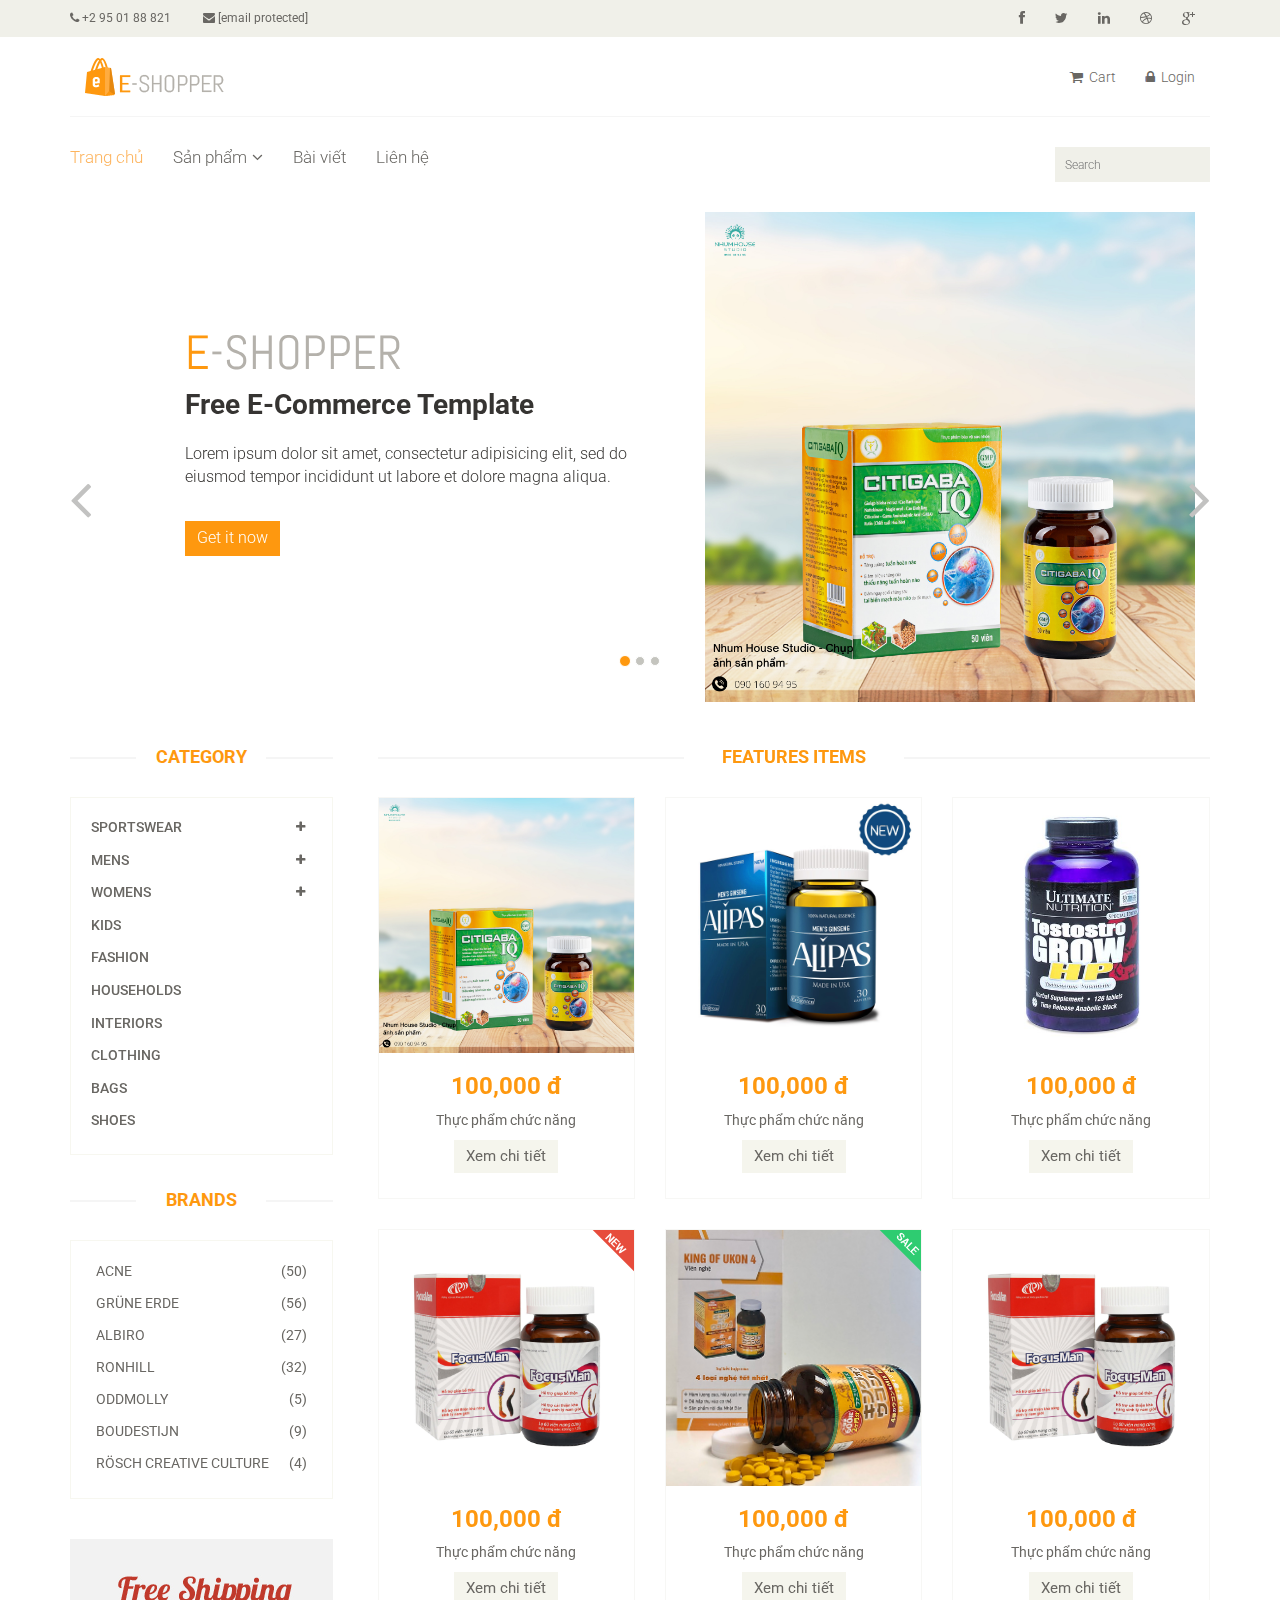
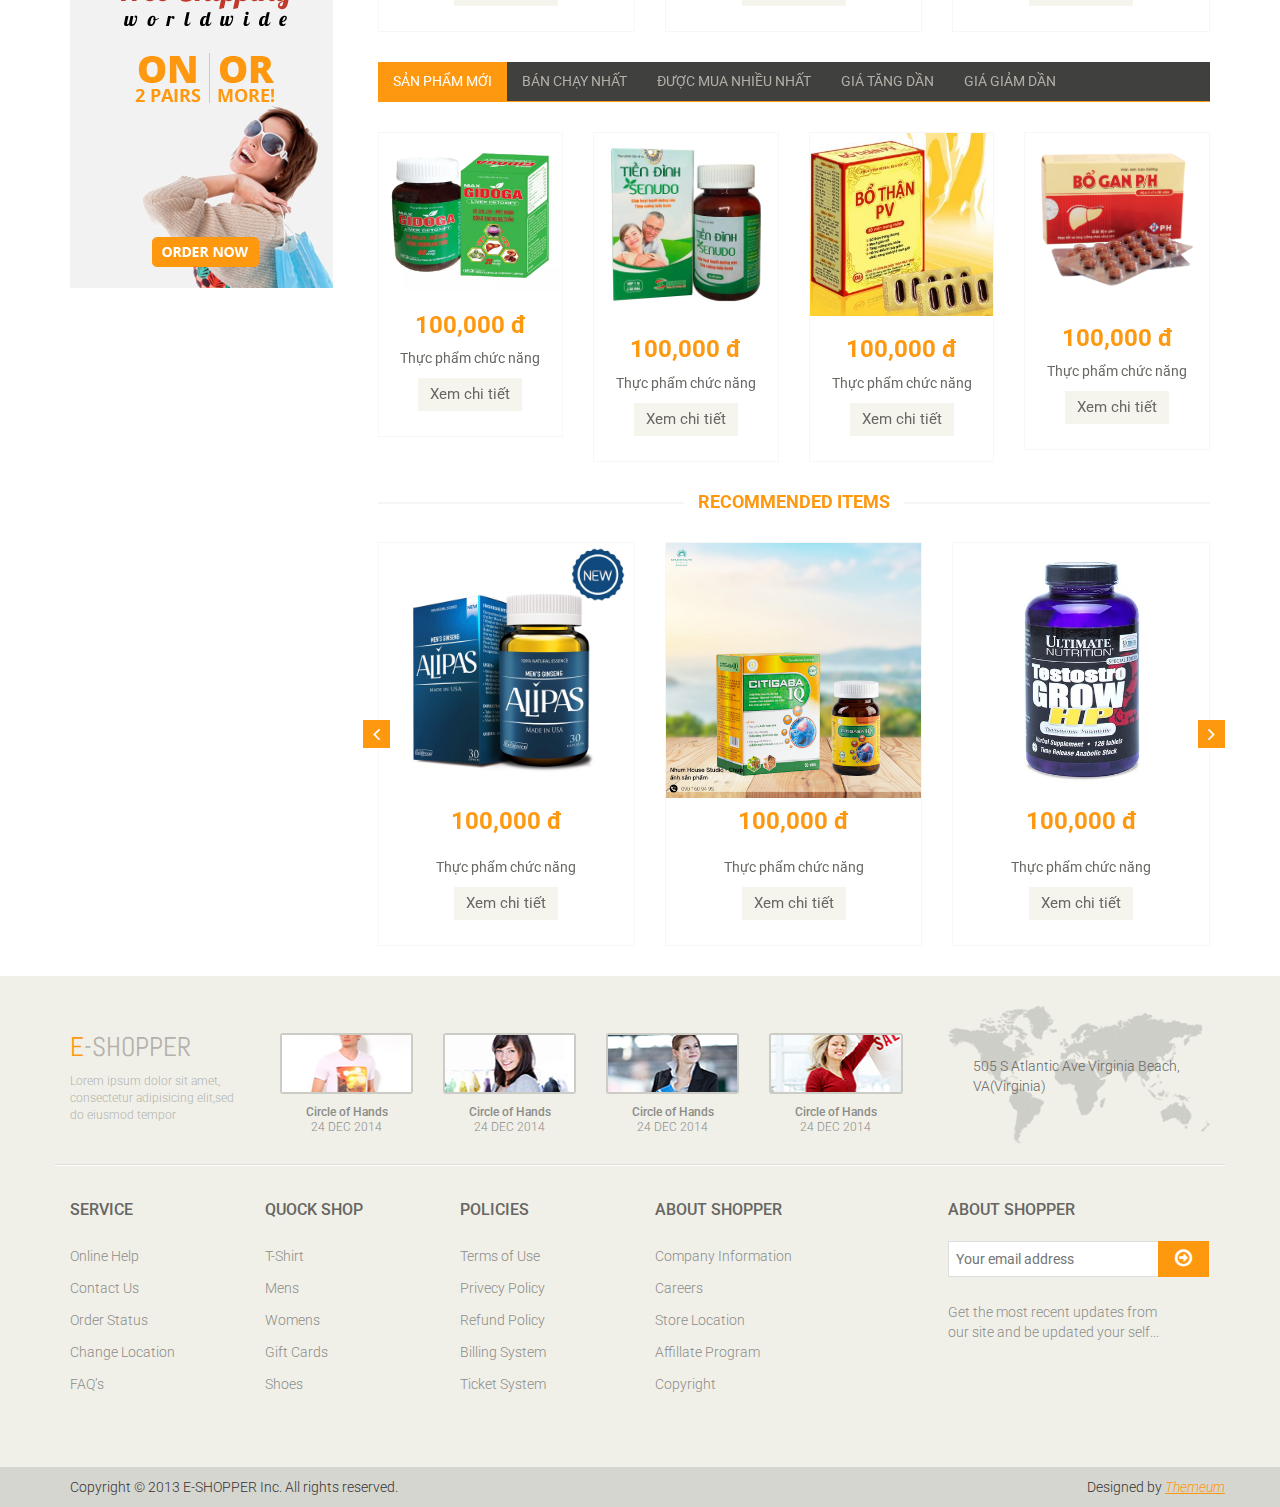
==== index.html @ d3269a12 "ui" ====
<!DOCTYPE html>
<html lang="en">

<!-- Mirrored from demo.themeum.com/html/eshopper/index.html by HTTrack Website Copier/3.x [XR&CO'2014], Tue, 08 Feb 2022 13:12:35 GMT -->

<head>
    <meta charset="utf-8">
    <meta name="viewport" content="width=device-width, initial-scale=1.0">
    <meta name="description" content="">
    <meta name="author" content="">
    <title>Thực phẩm chức năng</title>
    <link href="css/bootstrap.min.css" rel="stylesheet">
    <link href="css/font-awesome.min.css" rel="stylesheet">
    <link href="css/prettyPhoto.css" rel="stylesheet">
    <link href="css/price-range.css" rel="stylesheet">
    <link href="css/animate.css" rel="stylesheet">
    <link href="css/main.css" rel="stylesheet">
    <link href="css/responsive.css" rel="stylesheet">
    <!--[if lt IE 9]>
    <script src="js/html5shiv.js"></script>
    <script src="js/respond.min.js"></script>
    <![endif]-->
    <link rel="shortcut icon" href="images/ico/favicon.html">
    <link rel="apple-touch-icon-precomposed" sizes="144x144" href="images/ico/apple-touch-icon-144-precomposed.html">
    <link rel="apple-touch-icon-precomposed" sizes="114x114" href="images/ico/apple-touch-icon-114-precomposed.html">
    <link rel="apple-touch-icon-precomposed" sizes="72x72" href="images/ico/apple-touch-icon-72-precomposed.html">
    <link rel="apple-touch-icon-precomposed" href="images/ico/apple-touch-icon-57-precomposed.html">
</head>

<body>
    <header id="header">
        <div class="header_top">
            <div class="container">
                <div class="row">
                    <div class="col-sm-6">
                        <div class="contactinfo">
                            <ul class="nav nav-pills">
                                <li><a href="#"><i class="fa fa-phone"></i> +2 95 01 88 821</a></li>
                                <li><a href="#"><i class="fa fa-envelope"></i> <span class="__cf_email__"
                                            data-cfemail="5831363e37183c3735393136763b3735">[email&#160;protected]</span></a>
                                </li>
                            </ul>
                        </div>
                    </div>
                    <div class="col-sm-6">
                        <div class="social-icons pull-right">
                            <ul class="nav navbar-nav">
                                <li><a href="#"><i class="fa fa-facebook"></i></a></li>
                                <li><a href="#"><i class="fa fa-twitter"></i></a></li>
                                <li><a href="#"><i class="fa fa-linkedin"></i></a></li>
                                <li><a href="#"><i class="fa fa-dribbble"></i></a></li>
                                <li><a href="#"><i class="fa fa-google-plus"></i></a></li>
                            </ul>
                        </div>
                    </div>
                </div>
            </div>
        </div>
        <div class="header-middle">
            <div class="container">
                <div class="row">
                    <div class="col-md-4 clearfix">
                        <div class="logo pull-left">
                            <a href="index.html"><img src="images/home/logo.png" alt="" /></a>
                        </div>
                    </div>
                    <div class="col-md-8 clearfix">
                        <div class="shop-menu clearfix pull-right">
                            <ul class="nav navbar-nav">
                                <!-- <li><a href="#"><i class="fa fa-user"></i> Account</a></li> -->
                                <!-- <li><a href="#"><i class="fa fa-star"></i> Wishlist</a></li>
                                <li><a href="checkout.html"><i class="fa fa-crosshairs"></i> Checkout</a></li> -->
                                <li><a href="cart.html"><i class="fa fa-shopping-cart"></i> Cart</a></li>
                                <li><a href="login.html"><i class="fa fa-lock"></i> Login</a></li>
                            </ul>
                        </div>
                    </div>
                </div>
            </div>
        </div>
        <div class="header-bottom">
            <div class="container">
                <div class="row">
                    <div class="col-sm-9">
                        <div class="navbar-header">
                            <button type="button" class="navbar-toggle" data-toggle="collapse"
                                data-target=".navbar-collapse">
                                <span class="sr-only">Toggle navigation</span>
                                <span class="icon-bar"></span>
                                <span class="icon-bar"></span>
                                <span class="icon-bar"></span>
                            </button>
                        </div>
                        <div class="mainmenu pull-left">
                            <ul class="nav navbar-nav collapse navbar-collapse">
                                <li><a href="index.html" class="active">Trang chủ</a></li>
                                <li class="dropdown"><a href="#">Sản phẩm<i class="fa fa-angle-down"></i></a>
                                    <ul role="menu" class="sub-menu">
                                        <li><a href="#">Sản phẩm</a></li>
                                        <li><a href="#">Chi tiết sản phẩm</a></li>
                                    </ul>
                                </li>
                                <li><a href="#">Bài viết</a></li>
                                <li><a href="contact-us.html">Liên hệ</a></li>
                            </ul>
                        </div>
                    </div>
                    <div class="col-sm-3">
                        <div class="search_box pull-right">
                            <input type="text" placeholder="Search" />
                        </div>
                    </div>
                </div>
            </div>
        </div>
    </header>
    <section id="slider">
        <div class="container">
            <div class="row">
                <div class="col-sm-12">
                    <div id="slider-carousel" class="carousel slide" data-ride="carousel">
                        <ol class="carousel-indicators">
                            <li data-target="#slider-carousel" data-slide-to="0" class="active"></li>
                            <li data-target="#slider-carousel" data-slide-to="1"></li>
                            <li data-target="#slider-carousel" data-slide-to="2"></li>
                        </ol>
                        <div class="carousel-inner">
                            <div class="item active">
                                <div class="col-sm-6">
                                    <h1><span>E</span>-SHOPPER</h1>
                                    <h2>Free E-Commerce Template</h2>
                                    <p>Lorem ipsum dolor sit amet, consectetur adipisicing elit, sed do eiusmod tempor
                                        incididunt ut labore et dolore magna aliqua. </p>
                                    <button type="button" class="btn btn-default get">Get it now</button>
                                </div>
                                <div class="col-sm-6">
                                    <img src="images/home/product1.png" class="girl img-responsive" alt="" />
                                    
                                </div>
                            </div>
                            <div class="item">
                                <div class="col-sm-6">
                                    <h1><span>E</span>-SHOPPER</h1>
                                    <h2>100% Responsive Design</h2>
                                    <p>Lorem ipsum dolor sit amet, consectetur adipisicing elit, sed do eiusmod tempor
                                        incididunt ut labore et dolore magna aliqua. </p>
                                    <button type="button" class="btn btn-default get">Get it now</button>
                                </div>
                                <div class="col-sm-6">
                                    <img src="images/home/product3.png" class="girl img-responsive" alt="" />
                                    
                                </div>
                            </div>
                            <div class="item">
                                <div class="col-sm-6">
                                    <h1><span>E</span>-SHOPPER</h1>
                                    <h2>Free Ecommerce Template</h2>
                                    <p>Lorem ipsum dolor sit amet, consectetur adipisicing elit, sed do eiusmod tempor
                                        incididunt ut labore et dolore magna aliqua. </p>
                                    <button type="button" class="btn btn-default get">Get it now</button>
                                </div>
                                <div class="col-sm-6">
                                    <img src="images/home/product5.png" class="girl img-responsive" alt="" />
                                    
                                </div>
                            </div>
                        </div>
                        <a href="#slider-carousel" class="left control-carousel hidden-xs" data-slide="prev">
                            <i class="fa fa-angle-left"></i>
                        </a>
                        <a href="#slider-carousel" class="right control-carousel hidden-xs" data-slide="next">
                            <i class="fa fa-angle-right"></i>
                        </a>
                    </div>
                </div>
            </div>
        </div>
    </section>
    <section>
        <div class="container">
            <div class="row">
                <div class="col-sm-3">
                    <div class="left-sidebar">
                        <h2>Category</h2>
                        <div class="panel-group category-products" id="accordian">
                            <div class="panel panel-default">
                                <div class="panel-heading">
                                    <h4 class="panel-title">
                                        <a data-toggle="collapse" data-parent="#accordian" href="#sportswear">
                                            <span class="badge pull-right"><i class="fa fa-plus"></i></span>
                                            Sportswear
                                        </a>
                                    </h4>
                                </div>
                                <div id="sportswear" class="panel-collapse collapse">
                                    <div class="panel-body">
                                        <ul>
                                            <li><a href="#">Nike </a></li>
                                            <li><a href="#">Under Armour </a></li>
                                            <li><a href="#">Adidas </a></li>
                                            <li><a href="#">Puma</a></li>
                                            <li><a href="#">ASICS </a></li>
                                        </ul>
                                    </div>
                                </div>
                            </div>
                            <div class="panel panel-default">
                                <div class="panel-heading">
                                    <h4 class="panel-title">
                                        <a data-toggle="collapse" data-parent="#accordian" href="#mens">
                                            <span class="badge pull-right"><i class="fa fa-plus"></i></span>
                                            Mens
                                        </a>
                                    </h4>
                                </div>
                                <div id="mens" class="panel-collapse collapse">
                                    <div class="panel-body">
                                        <ul>
                                            <li><a href="#">Fendi</a></li>
                                            <li><a href="#">Guess</a></li>
                                            <li><a href="#">Valentino</a></li>
                                            <li><a href="#">Dior</a></li>
                                            <li><a href="#">Versace</a></li>
                                            <li><a href="#">Armani</a></li>
                                            <li><a href="#">Prada</a></li>
                                            <li><a href="#">Dolce and Gabbana</a></li>
                                            <li><a href="#">Chanel</a></li>
                                            <li><a href="#">Gucci</a></li>
                                        </ul>
                                    </div>
                                </div>
                            </div>
                            <div class="panel panel-default">
                                <div class="panel-heading">
                                    <h4 class="panel-title">
                                        <a data-toggle="collapse" data-parent="#accordian" href="#womens">
                                            <span class="badge pull-right"><i class="fa fa-plus"></i></span>
                                            Womens
                                        </a>
                                    </h4>
                                </div>
                                <div id="womens" class="panel-collapse collapse">
                                    <div class="panel-body">
                                        <ul>
                                            <li><a href="#">Fendi</a></li>
                                            <li><a href="#">Guess</a></li>
                                            <li><a href="#">Valentino</a></li>
                                            <li><a href="#">Dior</a></li>
                                            <li><a href="#">Versace</a></li>
                                        </ul>
                                    </div>
                                </div>
                            </div>
                            <div class="panel panel-default">
                                <div class="panel-heading">
                                    <h4 class="panel-title"><a href="#">Kids</a></h4>
                                </div>
                            </div>
                            <div class="panel panel-default">
                                <div class="panel-heading">
                                    <h4 class="panel-title"><a href="#">Fashion</a></h4>
                                </div>
                            </div>
                            <div class="panel panel-default">
                                <div class="panel-heading">
                                    <h4 class="panel-title"><a href="#">Households</a></h4>
                                </div>
                            </div>
                            <div class="panel panel-default">
                                <div class="panel-heading">
                                    <h4 class="panel-title"><a href="#">Interiors</a></h4>
                                </div>
                            </div>
                            <div class="panel panel-default">
                                <div class="panel-heading">
                                    <h4 class="panel-title"><a href="#">Clothing</a></h4>
                                </div>
                            </div>
                            <div class="panel panel-default">
                                <div class="panel-heading">
                                    <h4 class="panel-title"><a href="#">Bags</a></h4>
                                </div>
                            </div>
                            <div class="panel panel-default">
                                <div class="panel-heading">
                                    <h4 class="panel-title"><a href="#">Shoes</a></h4>
                                </div>
                            </div>
                        </div>
                        <div class="brands_products">
                            <h2>Brands</h2>
                            <div class="brands-name">
                                <ul class="nav nav-pills nav-stacked">
                                    <li><a href="#"> <span class="pull-right">(50)</span>Acne</a></li>
                                    <li><a href="#"> <span class="pull-right">(56)</span>Grüne Erde</a></li>
                                    <li><a href="#"> <span class="pull-right">(27)</span>Albiro</a></li>
                                    <li><a href="#"> <span class="pull-right">(32)</span>Ronhill</a></li>
                                    <li><a href="#"> <span class="pull-right">(5)</span>Oddmolly</a></li>
                                    <li><a href="#"> <span class="pull-right">(9)</span>Boudestijn</a></li>
                                    <li><a href="#"> <span class="pull-right">(4)</span>Rösch creative culture</a></li>
                                </ul>
                            </div>
                        </div>
                        <div class="shipping text-center">
                            <img src="images/home/shipping.jpg" alt="" />
                        </div>
                    </div>
                </div>
                <div class="col-sm-9 padding-right">
                    <div class="features_items">
                        <h2 class="title text-center">Features Items</h2>
                        <div class="col-sm-4">
                            <div class="product-image-wrapper">
                                <div class="single-products">
                                    <div class="productinfo text-center">
                                        <img src="images/home/product1.png" alt="" />
                                        <h2>100,000 đ</h2>
                                        <p>Thực phẩm chức năng</p>
                                        <a href="#" class="btn btn-default add-to-cart">Xem chi tiết</a>
                                    </div>
                                    <div class="product-overlay">
                                        <div class="overlay-content">
                                            <h2>100,000 đ</h2>
                                            <p>Thực phẩm chức năng</p>
                                            <a href="#" class="btn btn-default add-to-cart">Xem chi tiết</a>
                                        </div>
                                    </div>
                                </div>
                               
                            </div>
                        </div>
                        <div class="col-sm-4">
                            <div class="product-image-wrapper">
                                <div class="single-products">
                                    <div class="productinfo text-center">
                                        <img src="images/home/product2.png" alt="" />
                                        <h2>100,000 đ</h2>
                                        <p>Thực phẩm chức năng</p>
                                        <a href="#" class="btn btn-default add-to-cart">Xem chi tiết</a>
                                    </div>
                                    <div class="product-overlay">
                                        <div class="overlay-content">
                                            <h2>100,000 đ</h2>
                                            <p>Thực phẩm chức năng</p>
                                            <a href="#" class="btn btn-default add-to-cart">Xem chi tiết</a>
                                        </div>
                                    </div>
                                </div>
                                
                            </div>
                        </div>
                        <div class="col-sm-4">
                            <div class="product-image-wrapper">
                                <div class="single-products">
                                    <div class="productinfo text-center">
                                        <img src="images/home/product3.png" alt="" />
                                        <h2>100,000 đ</h2>
                                        <p>Thực phẩm chức năng</p>
                                        <a href="#" class="btn btn-default add-to-cart">Xem chi tiết</a>
                                    </div>
                                    <div class="product-overlay">
                                        <div class="overlay-content">
                                            <h2>100,000 đ</h2>
                                            <p>Thực phẩm chức năng</p>
                                            <a href="#" class="btn btn-default add-to-cart">Xem chi tiết</a>
                                        </div>
                                    </div>
                                </div>
                                
                            </div>
                        </div>
                        <div class="col-sm-4">
                            <div class="product-image-wrapper">
                                <div class="single-products">
                                    <div class="productinfo text-center">
                                        <img src="images/home/product6.png" alt="" />
                                        <h2>100,000 đ</h2>
                                        <p>Thực phẩm chức năng</p>
                                        <a href="#" class="btn btn-default add-to-cart">Xem chi tiết</a>
                                    </div>
                                    <div class="product-overlay">
                                        <div class="overlay-content">
                                            <h2>100,000 đ</h2>
                                            <p>Thực phẩm chức năng</p>
                                            <a href="#" class="btn btn-default add-to-cart">Xem chi tiết</a>
                                        </div>
                                    </div>
                                    <img src="images/home/new.png" class="new" alt="" />
                                </div>
                               
                            </div>
                        </div>
                        <div class="col-sm-4">
                            <div class="product-image-wrapper">
                                <div class="single-products">
                                    <div class="productinfo text-center">
                                        <img src="images/home/product5.png" alt="" />
                                        <h2>100,000 đ</h2>
                                        <p>Thực phẩm chức năng</p>
                                        <a href="#" class="btn btn-default add-to-cart">Xem chi tiết</a>
                                    </div>
                                    <div class="product-overlay">
                                        <div class="overlay-content">
                                            <h2>100,000 đ</h2>
                                            <p>Thực phẩm chức năng</p>
                                            <a href="#" class="btn btn-default add-to-cart">Xem chi tiết</a>
                                        </div>
                                    </div>
                                    <img src="images/home/sale.png" class="new" alt="" />
                                </div>
                            </div>
                        </div>
                        <div class="col-sm-4">
                            <div class="product-image-wrapper">
                                <div class="single-products">
                                    <div class="productinfo text-center">
                                        <img src="images/home/product6.png" alt="" />
                                        <h2>100,000 đ</h2>
                                        <p>Thực phẩm chức năng</p>
                                        <a href="#" class="btn btn-default add-to-cart">Xem chi tiết</a>
                                    </div>
                                    <div class="product-overlay">
                                        <div class="overlay-content">
                                            <h2>100,000 đ</h2>
                                            <p>Thực phẩm chức năng</p>
                                            <a href="#" class="btn btn-default add-to-cart">Xem chi tiết</a>
                                        </div>
                                    </div>
                                </div>
                            </div>
                        </div>
                    </div>
                    <div class="category-tab">
                        <div class="col-sm-12">
                            <ul class="nav nav-tabs">
                                <li class="active"><a href="#tshirt" data-toggle="tab">Sản phẩm mới</a></li>
                                <li><a href="#blazers" data-toggle="tab">Bán chạy nhất</a></li>
                                <li><a href="#sunglass" data-toggle="tab">Được mua nhiều nhất</a></li>
                                <li><a href="#kids" data-toggle="tab">Giá tăng dần</a></li>
                                <li><a href="#poloshirt" data-toggle="tab">Giá giảm dần</a></li>
                            </ul>
                        </div>
                        <div class="tab-content">
                            <div class="tab-pane fade active in" id="tshirt">
                                <div class="col-sm-3">
                                    <div class="product-image-wrapper">
                                        <div class="single-products">
                                            <div class="productinfo text-center">
                                                <img src="images/home/product7.png" alt="" />
                                                <h2>100,000 đ</h2>
                                                <p>Thực phẩm chức năng</p>
                                                <a href="#" class="btn btn-default add-to-cart">Xem chi tiết</a>
                                            </div>
                                        </div>
                                    </div>
                                </div>
                                <div class="col-sm-3">
                                    <div class="product-image-wrapper">
                                        <div class="single-products">
                                            <div class="productinfo text-center">
                                                <img src="images/home/product8.png" alt="" />
                                                <h2>100,000 đ</h2>
                                                <p>Thực phẩm chức năng</p>
                                                <a href="#" class="btn btn-default add-to-cart">Xem chi tiết</a>
                                            </div>
                                        </div>
                                    </div>
                                </div>
                                <div class="col-sm-3">
                                    <div class="product-image-wrapper">
                                        <div class="single-products">
                                            <div class="productinfo text-center">
                                                <img src="images/home/product9.png" alt="" />
                                                <h2>100,000 đ</h2>
                                                <p>Thực phẩm chức năng</p>
                                                <a href="#" class="btn btn-default add-to-cart">Xem chi tiết</a>
                                            </div>
                                        </div>
                                    </div>
                                </div>
                                <div class="col-sm-3">
                                    <div class="product-image-wrapper">
                                        <div class="single-products">
                                            <div class="productinfo text-center">
                                                <img src="images/home/product10.png" alt="" />
                                                <h2>100,000 đ</h2>
                                                <p>Thực phẩm chức năng</p>
                                                <a href="#" class="btn btn-default add-to-cart">Xem chi tiết</a>
                                            </div>
                                        </div>
                                    </div>
                                </div>
                            </div>
                            <div class="tab-pane fade" id="blazers">
                                <div class="col-sm-3">
                                    <div class="product-image-wrapper">
                                        <div class="single-products">
                                            <div class="productinfo text-center">
                                                <img src="images/home/product11.png" alt="" />
                                                <h2>100,000 đ</h2>
                                                <p>Thực phẩm chức năng</p>
                                                <a href="#" class="btn btn-default add-to-cart">Xem chi tiết</a>
                                            </div>
                                        </div>
                                    </div>
                                </div>
                                <div class="col-sm-3">
                                    <div class="product-image-wrapper">
                                        <div class="single-products">
                                            <div class="productinfo text-center">
                                                <img src="images/home/product1.png" alt="" />
                                                <h2>100,000 đ</h2>
                                                <p>Thực phẩm chức năng</p>
                                                <a href="#" class="btn btn-default add-to-cart">Xem chi tiết</a>
                                            </div>
                                        </div>
                                    </div>
                                </div>
                                <div class="col-sm-3">
                                    <div class="product-image-wrapper">
                                        <div class="single-products">
                                            <div class="productinfo text-center">
                                                <img src="images/home/product2.png" alt="" />
                                                <h2>100,000 đ</h2>
                                                <p>Thực phẩm chức năng</p>
                                                <a href="#" class="btn btn-default add-to-cart">Xem chi tiết</a>
                                            </div>
                                        </div>
                                    </div>
                                </div>
                                <div class="col-sm-3">
                                    <div class="product-image-wrapper">
                                        <div class="single-products">
                                            <div class="productinfo text-center">
                                                <img src="images/home/product2.png" alt="" />
                                                <h2>100,000 đ</h2>
                                                <p>Thực phẩm chức năng</p>
                                                <a href="#" class="btn btn-default add-to-cart">Xem chi tiết</a>
                                            </div>
                                        </div>
                                    </div>
                                </div>
                            </div>
                            <div class="tab-pane fade" id="sunglass">
                                <div class="col-sm-3">
                                    <div class="product-image-wrapper">
                                        <div class="single-products">
                                            <div class="productinfo text-center">
                                                <img src="images/home/product2.png" alt="" />
                                                <h2>100,000 đ</h2>
                                                <p>Thực phẩm chức năng</p>
                                                <a href="#" class="btn btn-default add-to-cart">Xem chi tiết</a>
                                            </div>
                                        </div>
                                    </div>
                                </div>
                                <div class="col-sm-3">
                                    <div class="product-image-wrapper">
                                        <div class="single-products">
                                            <div class="productinfo text-center">
                                                <img src="images/home/product2.png" alt="" />
                                                <h2>100,000 đ</h2>
                                                <p>Thực phẩm chức năng</p>
                                                <a href="#" class="btn btn-default add-to-cart">Xem chi tiết</a>
                                            </div>
                                        </div>
                                    </div>
                                </div>
                                <div class="col-sm-3">
                                    <div class="product-image-wrapper">
                                        <div class="single-products">
                                            <div class="productinfo text-center">
                                                <img src="images/home/product2.png" alt="" />
                                                <h2>100,000 đ</h2>
                                                <p>Thực phẩm chức năng</p>
                                                <a href="#" class="btn btn-default add-to-cart">Xem chi tiết</a>
                                            </div>
                                        </div>
                                    </div>
                                </div>
                                <div class="col-sm-3">
                                    <div class="product-image-wrapper">
                                        <div class="single-products">
                                            <div class="productinfo text-center">
                                                <img src="images/home/product2.png" alt="" />
                                                <h2>100,000 đ</h2>
                                                <p>Thực phẩm chức năng</p>
                                                <a href="#" class="btn btn-default add-to-cart">Xem chi tiết</a>
                                            </div>
                                        </div>
                                    </div>
                                </div>
                            </div>
                            <div class="tab-pane fade" id="kids">
                                <div class="col-sm-3">
                                    <div class="product-image-wrapper">
                                        <div class="single-products">
                                            <div class="productinfo text-center">
                                                <img src="images/home/product2.png" alt="" />
                                                <h2>100,000 đ</h2>
                                                <p>Thực phẩm chức năng</p>
                                                <a href="#" class="btn btn-default add-to-cart">Xem chi tiết</a>
                                            </div>
                                        </div>
                                    </div>
                                </div>
                                <div class="col-sm-3">
                                    <div class="product-image-wrapper">
                                        <div class="single-products">
                                            <div class="productinfo text-center">
                                                <img src="images/home/product2.png" alt="" />
                                                <h2>100,000 đ</h2>
                                                <p>Thực phẩm chức năng</p>
                                                <a href="#" class="btn btn-default add-to-cart">Xem chi tiết</a>
                                            </div>
                                        </div>
                                    </div>
                                </div>
                                <div class="col-sm-3">
                                    <div class="product-image-wrapper">
                                        <div class="single-products">
                                            <div class="productinfo text-center">
                                                <img src="images/home/product2.png" alt="" />
                                                <h2>100,000 đ</h2>
                                                <p>Thực phẩm chức năng</p>
                                                <a href="#" class="btn btn-default add-to-cart">Xem chi tiết</a>
                                            </div>
                                        </div>
                                    </div>
                                </div>
                                <div class="col-sm-3">
                                    <div class="product-image-wrapper">
                                        <div class="single-products">
                                            <div class="productinfo text-center">
                                                <img src="images/home/product2.png" alt="" />
                                                <h2>100,000 đ</h2>
                                                <p>Thực phẩm chức năng</p>
                                                <a href="#" class="btn btn-default add-to-cart">Xem chi tiết</a>
                                            </div>
                                        </div>
                                    </div>
                                </div>
                            </div>
                            <div class="tab-pane fade" id="poloshirt">
                                <div class="col-sm-3">
                                    <div class="product-image-wrapper">
                                        <div class="single-products">
                                            <div class="productinfo text-center">
                                                <img src="images/home/product2.png" alt="" />
                                                <h2>100,000 đ</h2>
                                                <p>Thực phẩm chức năng</p>
                                                <a href="#" class="btn btn-default add-to-cart">Xem chi tiết</a>
                                            </div>
                                        </div>
                                    </div>
                                </div>
                                <div class="col-sm-3">
                                    <div class="product-image-wrapper">
                                        <div class="single-products">
                                            <div class="productinfo text-center">
                                                <img src="images/home/product2.png" alt="" />
                                                <h2>100,000 đ</h2>
                                                <p>Thực phẩm chức năng</p>
                                                <a href="#" class="btn btn-default add-to-cart">Xem chi tiết</a>
                                            </div>
                                        </div>
                                    </div>
                                </div>
                                <div class="col-sm-3">
                                    <div class="product-image-wrapper">
                                        <div class="single-products">
                                            <div class="productinfo text-center">
                                                <img src="images/home/product2.png" alt="" />
                                                <h2>100,000 đ</h2>
                                                <p>Thực phẩm chức năng</p>
                                                <a href="#" class="btn btn-default add-to-cart">Xem chi tiết</a>
                                            </div>
                                        </div>
                                    </div>
                                </div>
                                <div class="col-sm-3">
                                    <div class="product-image-wrapper">
                                        <div class="single-products">
                                            <div class="productinfo text-center">
                                                <img src="images/home/product2.png" alt="" />
                                                <h2>100,000 đ</h2>
                                                <p>Thực phẩm chức năng</p>
                                                <a href="#" class="btn btn-default add-to-cart">Xem chi tiết</a>
                                            </div>
                                        </div>
                                    </div>
                                </div>
                            </div>
                        </div>
                    </div>
                    <div class="recommended_items">
                        <h2 class="title text-center">recommended items</h2>
                        <div id="recommended-item-carousel" class="carousel slide" data-ride="carousel">
                            <div class="carousel-inner">
                                <div class="item active">
                                    <div class="col-sm-4">
                                        <div class="product-image-wrapper">
                                            <div class="single-products">
                                                <div class="productinfo text-center">
                                                    <img src="images/home/product2.png" alt="" />
                                                    <h2>100,000 đ</h2>
                                                    <p>Thực phẩm chức năng</p>
                                                    <a href="#" class="btn btn-default add-to-cart">Xem chi tiết</a>
                                                </div>
                                            </div>
                                        </div>
                                    </div>
                                    <div class="col-sm-4">
                                        <div class="product-image-wrapper">
                                            <div class="single-products">
                                                <div class="productinfo text-center">
                                                    <img src="images/home/product1.png" alt="" />
                                                    <h2>100,000 đ</h2>
                                                    <p>Thực phẩm chức năng</p>
                                                    <a href="#" class="btn btn-default add-to-cart">Xem chi tiết</a>
                                                </div>
                                            </div>
                                        </div>
                                    </div>
                                    <div class="col-sm-4">
                                        <div class="product-image-wrapper">
                                            <div class="single-products">
                                                <div class="productinfo text-center">
                                                    <img src="images/home/product3.png" alt="" />
                                                    <h2>100,000 đ</h2>
                                                    <p>Thực phẩm chức năng</p>
                                                    <a href="#" class="btn btn-default add-to-cart">Xem chi tiết</a>
                                                </div>
                                            </div>
                                        </div>
                                    </div>
                                </div>
                                <div class="item">
                                    <div class="col-sm-4">
                                        <div class="product-image-wrapper">
                                            <div class="single-products">
                                                <div class="productinfo text-center">
                                                    <img src="images/home/product6.png" alt="" />
                                                    <h2>100,000 đ</h2>
                                                    <p>Thực phẩm chức năng</p>
                                                    <a href="#" class="btn btn-default add-to-cart">Xem chi tiết</a>
                                                </div>
                                            </div>
                                        </div>
                                    </div>
                                    <div class="col-sm-4">
                                        <div class="product-image-wrapper">
                                            <div class="single-products">
                                                <div class="productinfo text-center">
                                                    <img src="images/home/product2.png" alt="" />
                                                    <h2>100,000 đ</h2>
                                                    <p>Thực phẩm chức năng</p>
                                                    <a href="#" class="btn btn-default add-to-cart">Xem chi tiết</a>
                                                </div>
                                            </div>
                                        </div>
                                    </div>
                                    <div class="col-sm-4">
                                        <div class="product-image-wrapper">
                                            <div class="single-products">
                                                <div class="productinfo text-center">
                                                    <img src="images/home/product2.png" alt="" />
                                                    <h2>100,000 đ</h2>
                                                    <p>Thực phẩm chức năng</p>
                                                    <a href="#" class="btn btn-default add-to-cart">Xem chi tiết</a>
                                                </div>
                                            </div>
                                        </div>
                                    </div>
                                </div>
                            </div>
                            <a class="left recommended-item-control" href="#recommended-item-carousel"
                                data-slide="prev">
                                <i class="fa fa-angle-left"></i>
                            </a>
                            <a class="right recommended-item-control" href="#recommended-item-carousel"
                                data-slide="next">
                                <i class="fa fa-angle-right"></i>
                            </a>
                        </div>
                    </div>
                </div>
            </div>
        </div>
    </section>
    <footer id="footer">
        <div class="footer-top">
            <div class="container">
                <div class="row">
                    <div class="col-sm-2">
                        <div class="companyinfo">
                            <h2><span>e</span>-shopper</h2>
                            <p>Lorem ipsum dolor sit amet, consectetur adipisicing elit,sed do eiusmod tempor</p>
                        </div>
                    </div>
                    <div class="col-sm-7">
                        <div class="col-sm-3">
                            <div class="video-gallery text-center">
                                <a href="#">
                                    <div class="iframe-img">
                                        <img src="images/home/iframe1.png" alt="" />
                                    </div>
                                    <div class="overlay-icon">
                                        <i class="fa fa-play-circle-o"></i>
                                    </div>
                                </a>
                                <p>Circle of Hands</p>
                                <h2>24 DEC 2014</h2>
                            </div>
                        </div>
                        <div class="col-sm-3">
                            <div class="video-gallery text-center">
                                <a href="#">
                                    <div class="iframe-img">
                                        <img src="images/home/iframe2.png" alt="" />
                                    </div>
                                    <div class="overlay-icon">
                                        <i class="fa fa-play-circle-o"></i>
                                    </div>
                                </a>
                                <p>Circle of Hands</p>
                                <h2>24 DEC 2014</h2>
                            </div>
                        </div>
                        <div class="col-sm-3">
                            <div class="video-gallery text-center">
                                <a href="#">
                                    <div class="iframe-img">
                                        <img src="images/home/iframe3.png" alt="" />
                                    </div>
                                    <div class="overlay-icon">
                                        <i class="fa fa-play-circle-o"></i>
                                    </div>
                                </a>
                                <p>Circle of Hands</p>
                                <h2>24 DEC 2014</h2>
                            </div>
                        </div>
                        <div class="col-sm-3">
                            <div class="video-gallery text-center">
                                <a href="#">
                                    <div class="iframe-img">
                                        <img src="images/home/iframe4.png" alt="" />
                                    </div>
                                    <div class="overlay-icon">
                                        <i class="fa fa-play-circle-o"></i>
                                    </div>
                                </a>
                                <p>Circle of Hands</p>
                                <h2>24 DEC 2014</h2>
                            </div>
                        </div>
                    </div>
                    <div class="col-sm-3">
                        <div class="address">
                            <img src="images/home/map.png" alt="" />
                            <p>505 S Atlantic Ave Virginia Beach, VA(Virginia)</p>
                        </div>
                    </div>
                </div>
            </div>
        </div>
        <div class="footer-widget">
            <div class="container">
                <div class="row">
                    <div class="col-sm-2">
                        <div class="single-widget">
                            <h2>Service</h2>
                            <ul class="nav nav-pills nav-stacked">
                                <li><a href="#">Online Help</a></li>
                                <li><a href="#">Contact Us</a></li>
                                <li><a href="#">Order Status</a></li>
                                <li><a href="#">Change Location</a></li>
                                <li><a href="#">FAQ’s</a></li>
                            </ul>
                        </div>
                    </div>
                    <div class="col-sm-2">
                        <div class="single-widget">
                            <h2>Quock Shop</h2>
                            <ul class="nav nav-pills nav-stacked">
                                <li><a href="#">T-Shirt</a></li>
                                <li><a href="#">Mens</a></li>
                                <li><a href="#">Womens</a></li>
                                <li><a href="#">Gift Cards</a></li>
                                <li><a href="#">Shoes</a></li>
                            </ul>
                        </div>
                    </div>
                    <div class="col-sm-2">
                        <div class="single-widget">
                            <h2>Policies</h2>
                            <ul class="nav nav-pills nav-stacked">
                                <li><a href="#">Terms of Use</a></li>
                                <li><a href="#">Privecy Policy</a></li>
                                <li><a href="#">Refund Policy</a></li>
                                <li><a href="#">Billing System</a></li>
                                <li><a href="#">Ticket System</a></li>
                            </ul>
                        </div>
                    </div>
                    <div class="col-sm-2">
                        <div class="single-widget">
                            <h2>About Shopper</h2>
                            <ul class="nav nav-pills nav-stacked">
                                <li><a href="#">Company Information</a></li>
                                <li><a href="#">Careers</a></li>
                                <li><a href="#">Store Location</a></li>
                                <li><a href="#">Affillate Program</a></li>
                                <li><a href="#">Copyright</a></li>
                            </ul>
                        </div>
                    </div>
                    <div class="col-sm-3 col-sm-offset-1">
                        <div class="single-widget">
                            <h2>About Shopper</h2>
                            <form action="#" class="searchform">
                                <input type="text" placeholder="Your email address" />
                                <button type="submit" class="btn btn-default"><i
                                        class="fa fa-arrow-circle-o-right"></i></button>
                                <p>Get the most recent updates from <br />our site and be updated your self...</p>
                            </form>
                        </div>
                    </div>
                </div>
            </div>
        </div>
        <div class="footer-bottom">
            <div class="container">
                <div class="row">
                    <p class="pull-left">Copyright © 2013 E-SHOPPER Inc. All rights reserved.</p>
                    <p class="pull-right">Designed by <span><a target="_blank"
                                href="http://www.themeum.com/">Themeum</a></span></p>
                </div>
            </div>
        </div>
    </footer>
    <script data-cfasync="false" src="../../cdn-cgi/scripts/5c5dd728/cloudflare-static/email-decode.min.js"></script>
    <script src="js/jquery.js"></script>
    <script src="js/bootstrap.min.js"></script>
    <script src="js/jquery.scrollUp.min.js"></script>
    <script src="js/price-range.js"></script>
    <script src="js/jquery.prettyPhoto.js"></script>
    <script src="js/main.js"></script>
</body>

<!-- Mirrored from demo.themeum.com/html/eshopper/index.html by HTTrack Website Copier/3.x [XR&CO'2014], Tue, 08 Feb 2022 13:12:54 GMT -->

</html>
---- css/prettyPhoto.css ----
div.pp_default .pp_top,div.pp_default .pp_top .pp_middle,div.pp_default .pp_top .pp_left,div.pp_default .pp_top .pp_right,div.pp_default .pp_bottom,div.pp_default .pp_bottom .pp_left,div.pp_default .pp_bottom .pp_middle,div.pp_default .pp_bottom .pp_right{height:13px}div.pp_default .pp_top .pp_left{background:url(../images/prettyPhoto/default/sprite.html) -78px -93px no-repeat}div.pp_default .pp_top .pp_middle{background:url(../images/prettyPhoto/default/sprite_x.html) top left repeat-x}div.pp_default .pp_top .pp_right{background:url(../images/prettyPhoto/default/sprite.html) -112px -93px no-repeat}div.pp_default .pp_content .ppt{color:#f8f8f8}div.pp_default .pp_content_container .pp_left{background:url(../images/prettyPhoto/default/sprite_y.html) -7px 0 repeat-y;padding-left:13px}div.pp_default .pp_content_container .pp_right{background:url(../images/prettyPhoto/default/sprite_y.html) top right repeat-y;padding-right:13px}div.pp_default .pp_next:hover{background:url(../images/prettyPhoto/default/sprite_next.html) center right no-repeat;cursor:pointer}div.pp_default .pp_previous:hover{background:url(../images/prettyPhoto/default/sprite_prev.html) center left no-repeat;cursor:pointer}div.pp_default .pp_expand{background:url(../images/prettyPhoto/default/sprite.html) 0 -29px no-repeat;cursor:pointer;width:28px;height:28px}div.pp_default .pp_expand:hover{background:url(../images/prettyPhoto/default/sprite.html) 0 -56px no-repeat;cursor:pointer}div.pp_default .pp_contract{background:url(../images/prettyPhoto/default/sprite.html) 0 -84px no-repeat;cursor:pointer;width:28px;height:28px}div.pp_default .pp_contract:hover{background:url(../images/prettyPhoto/default/sprite.html) 0 -113px no-repeat;cursor:pointer}div.pp_default .pp_close{width:30px;height:30px;background:url(../images/prettyPhoto/default/sprite.html) 2px 1px no-repeat;cursor:pointer}div.pp_default .pp_gallery ul li a{background:url(../images/prettyPhoto/default/default_thumb.html) center center #f8f8f8;border:1px solid #aaa}div.pp_default .pp_social{margin-top:7px}div.pp_default .pp_gallery a.pp_arrow_previous,div.pp_default .pp_gallery a.pp_arrow_next{position:static;left:auto}div.pp_default .pp_nav .pp_play,div.pp_default .pp_nav .pp_pause{background:url(../images/prettyPhoto/default/sprite.html) -51px 1px no-repeat;height:30px;width:30px}div.pp_default .pp_nav .pp_pause{background-position:-51px -29px}div.pp_default a.pp_arrow_previous,div.pp_default a.pp_arrow_next{background:url(../images/prettyPhoto/default/sprite.html) -31px -3px no-repeat;height:20px;width:20px;margin:4px 0 0}div.pp_default a.pp_arrow_next{left:52px;background-position:-82px -3px}div.pp_default .pp_content_container .pp_details{margin-top:5px}div.pp_default .pp_nav{clear:none;height:30px;width:110px;position:relative}div.pp_default .pp_nav .currentTextHolder{font-family:Georgia;font-style:italic;color:#999;font-size:11px;left:75px;line-height:25px;position:absolute;top:2px;margin:0;padding:0 0 0 10px}div.pp_default .pp_close:hover,div.pp_default .pp_nav .pp_play:hover,div.pp_default .pp_nav .pp_pause:hover,div.pp_default .pp_arrow_next:hover,div.pp_default .pp_arrow_previous:hover{opacity:.7}div.pp_default .pp_description{font-size:11px;font-weight:700;line-height:14px;margin:5px 50px 5px 0}div.pp_default .pp_bottom .pp_left{background:url(../images/prettyPhoto/default/sprite.html) -78px -127px no-repeat}div.pp_default .pp_bottom .pp_middle{background:url(../images/prettyPhoto/default/sprite_x.html) bottom left repeat-x}div.pp_default .pp_bottom .pp_right{background:url(../images/prettyPhoto/default/sprite.html) -112px -127px no-repeat}div.pp_default .pp_loaderIcon{background:url(../images/prettyPhoto/default/loader.html) center center no-repeat}div.light_rounded .pp_top .pp_left{background:url(../images/prettyPhoto/light_rounded/sprite.html) -88px -53px no-repeat}div.light_rounded .pp_top .pp_right{background:url(../images/prettyPhoto/light_rounded/sprite.html) -110px -53px no-repeat}div.light_rounded .pp_next:hover{background:url(../images/prettyPhoto/light_rounded/btnNext.html) center right no-repeat;cursor:pointer}div.light_rounded .pp_previous:hover{background:url(../images/prettyPhoto/light_rounded/btnPrevious.html) center left no-repeat;cursor:pointer}div.light_rounded .pp_expand{background:url(../images/prettyPhoto/light_rounded/sprite.html) -31px -26px no-repeat;cursor:pointer}div.light_rounded .pp_expand:hover{background:url(../images/prettyPhoto/light_rounded/sprite.html) -31px -47px no-repeat;cursor:pointer}div.light_rounded .pp_contract{background:url(../images/prettyPhoto/light_rounded/sprite.html) 0 -26px no-repeat;cursor:pointer}div.light_rounded .pp_contract:hover{background:url(../images/prettyPhoto/light_rounded/sprite.html) 0 -47px no-repeat;cursor:pointer}div.light_rounded .pp_close{width:75px;height:22px;background:url(../images/prettyPhoto/light_rounded/sprite.html) -1px -1px no-repeat;cursor:pointer}div.light_rounded .pp_nav .pp_play{background:url(../images/prettyPhoto/light_rounded/sprite.html) -1px -100px no-repeat;height:15px;width:14px}div.light_rounded .pp_nav .pp_pause{background:url(../images/prettyPhoto/light_rounded/sprite.html) -24px -100px no-repeat;height:15px;width:14px}div.light_rounded .pp_arrow_previous{background:url(../images/prettyPhoto/light_rounded/sprite.html) 0 -71px no-repeat}div.light_rounded .pp_arrow_next{background:url(../images/prettyPhoto/light_rounded/sprite.html) -22px -71px no-repeat}div.light_rounded .pp_bottom .pp_left{background:url(../images/prettyPhoto/light_rounded/sprite.html) -88px -80px no-repeat}div.light_rounded .pp_bottom .pp_right{background:url(../images/prettyPhoto/light_rounded/sprite.html) -110px -80px no-repeat}div.dark_rounded .pp_top .pp_left{background:url(../images/prettyPhoto/dark_rounded/sprite.html) -88px -53px no-repeat}div.dark_rounded .pp_top .pp_right{background:url(../images/prettyPhoto/dark_rounded/sprite.html) -110px -53px no-repeat}div.dark_rounded .pp_content_container .pp_left{background:url(../images/prettyPhoto/dark_rounded/contentPattern.html) top left repeat-y}div.dark_rounded .pp_content_container .pp_right{background:url(../images/prettyPhoto/dark_rounded/contentPattern.html) top right repeat-y}div.dark_rounded .pp_next:hover{background:url(../images/prettyPhoto/dark_rounded/btnNext.html) center right no-repeat;cursor:pointer}div.dark_rounded .pp_previous:hover{background:url(../images/prettyPhoto/dark_rounded/btnPrevious.html) center left no-repeat;cursor:pointer}div.dark_rounded .pp_expand{background:url(../images/prettyPhoto/dark_rounded/sprite.html) -31px -26px no-repeat;cursor:pointer}div.dark_rounded .pp_expand:hover{background:url(../images/prettyPhoto/dark_rounded/sprite.html) -31px -47px no-repeat;cursor:pointer}div.dark_rounded .pp_contract{background:url(../images/prettyPhoto/dark_rounded/sprite.html) 0 -26px no-repeat;cursor:pointer}div.dark_rounded .pp_contract:hover{background:url(../images/prettyPhoto/dark_rounded/sprite.html) 0 -47px no-repeat;cursor:pointer}div.dark_rounded .pp_close{width:75px;height:22px;background:url(../images/prettyPhoto/dark_rounded/sprite.html) -1px -1px no-repeat;cursor:pointer}div.dark_rounded .pp_description{margin-right:85px;color:#fff}div.dark_rounded .pp_nav .pp_play{background:url(../images/prettyPhoto/dark_rounded/sprite.html) -1px -100px no-repeat;height:15px;width:14px}div.dark_rounded .pp_nav .pp_pause{background:url(../images/prettyPhoto/dark_rounded/sprite.html) -24px -100px no-repeat;height:15px;width:14px}div.dark_rounded .pp_arrow_previous{background:url(../images/prettyPhoto/dark_rounded/sprite.html) 0 -71px no-repeat}div.dark_rounded .pp_arrow_next{background:url(../images/prettyPhoto/dark_rounded/sprite.html) -22px -71px no-repeat}div.dark_rounded .pp_bottom .pp_left{background:url(../images/prettyPhoto/dark_rounded/sprite.html) -88px -80px no-repeat}div.dark_rounded .pp_bottom .pp_right{background:url(../images/prettyPhoto/dark_rounded/sprite.html) -110px -80px no-repeat}div.dark_rounded .pp_loaderIcon{background:url(../images/prettyPhoto/dark_rounded/loader.html) center center no-repeat}div.dark_square .pp_left,div.dark_square .pp_middle,div.dark_square .pp_right,div.dark_square .pp_content{background:#000}div.dark_square .pp_description{color:#fff;margin:0 85px 0 0}div.dark_square .pp_loaderIcon{background:url(../images/prettyPhoto/dark_square/loader.html) center center no-repeat}div.dark_square .pp_expand{background:url(../images/prettyPhoto/dark_square/sprite.html) -31px -26px no-repeat;cursor:pointer}div.dark_square .pp_expand:hover{background:url(../images/prettyPhoto/dark_square/sprite.html) -31px -47px no-repeat;cursor:pointer}div.dark_square .pp_contract{background:url(../images/prettyPhoto/dark_square/sprite.html) 0 -26px no-repeat;cursor:pointer}div.dark_square .pp_contract:hover{background:url(../images/prettyPhoto/dark_square/sprite.html) 0 -47px no-repeat;cursor:pointer}div.dark_square .pp_close{width:75px;height:22px;background:url(../images/prettyPhoto/dark_square/sprite.html) -1px -1px no-repeat;cursor:pointer}div.dark_square .pp_nav{clear:none}div.dark_square .pp_nav .pp_play{background:url(../images/prettyPhoto/dark_square/sprite.html) -1px -100px no-repeat;height:15px;width:14px}div.dark_square .pp_nav .pp_pause{background:url(../images/prettyPhoto/dark_square/sprite.html) -24px -100px no-repeat;height:15px;width:14px}div.dark_square .pp_arrow_previous{background:url(../images/prettyPhoto/dark_square/sprite.html) 0 -71px no-repeat}div.dark_square .pp_arrow_next{background:url(../images/prettyPhoto/dark_square/sprite.html) -22px -71px no-repeat}div.dark_square .pp_next:hover{background:url(../images/prettyPhoto/dark_square/btnNext.html) center right no-repeat;cursor:pointer}div.dark_square .pp_previous:hover{background:url(../images/prettyPhoto/dark_square/btnPrevious.html) center left no-repeat;cursor:pointer}div.light_square .pp_expand{background:url(../images/prettyPhoto/light_square/sprite.html) -31px -26px no-repeat;cursor:pointer}div.light_square .pp_expand:hover{background:url(../images/prettyPhoto/light_square/sprite.html) -31px -47px no-repeat;cursor:pointer}div.light_square .pp_contract{background:url(../images/prettyPhoto/light_square/sprite.html) 0 -26px no-repeat;cursor:pointer}div.light_square .pp_contract:hover{background:url(../images/prettyPhoto/light_square/sprite.html) 0 -47px no-repeat;cursor:pointer}div.light_square .pp_close{width:75px;height:22px;background:url(../images/prettyPhoto/light_square/sprite.html) -1px -1px no-repeat;cursor:pointer}div.light_square .pp_nav .pp_play{background:url(../images/prettyPhoto/light_square/sprite.html) -1px -100px no-repeat;height:15px;width:14px}div.light_square .pp_nav .pp_pause{background:url(../images/prettyPhoto/light_square/sprite.html) -24px -100px no-repeat;height:15px;width:14px}div.light_square .pp_arrow_previous{background:url(../images/prettyPhoto/light_square/sprite.html) 0 -71px no-repeat}div.light_square .pp_arrow_next{background:url(../images/prettyPhoto/light_square/sprite.html) -22px -71px no-repeat}div.light_square .pp_next:hover{background:url(../images/prettyPhoto/light_square/btnNext.html) center right no-repeat;cursor:pointer}div.light_square .pp_previous:hover{background:url(../images/prettyPhoto/light_square/btnPrevious.html) center left no-repeat;cursor:pointer}div.facebook .pp_top .pp_left{background:url(../images/prettyPhoto/facebook/sprite.html) -88px -53px no-repeat}div.facebook .pp_top .pp_middle{background:url(../images/prettyPhoto/facebook/contentPatternTop.html) top left repeat-x}div.facebook .pp_top .pp_right{background:url(../images/prettyPhoto/facebook/sprite.html) -110px -53px no-repeat}div.facebook .pp_content_container .pp_left{background:url(../images/prettyPhoto/facebook/contentPatternLeft.html) top left repeat-y}div.facebook .pp_content_container .pp_right{background:url(../images/prettyPhoto/facebook/contentPatternRight.html) top right repeat-y}div.facebook .pp_expand{background:url(../images/prettyPhoto/facebook/sprite.html) -31px -26px no-repeat;cursor:pointer}div.facebook .pp_expand:hover{background:url(../images/prettyPhoto/facebook/sprite.html) -31px -47px no-repeat;cursor:pointer}div.facebook .pp_contract{background:url(../images/prettyPhoto/facebook/sprite.html) 0 -26px no-repeat;cursor:pointer}div.facebook .pp_contract:hover{background:url(../images/prettyPhoto/facebook/sprite.html) 0 -47px no-repeat;cursor:pointer}div.facebook .pp_close{width:22px;height:22px;background:url(../images/prettyPhoto/facebook/sprite.html) -1px -1px no-repeat;cursor:pointer}div.facebook .pp_description{margin:0 37px 0 0}div.facebook .pp_loaderIcon{background:url(../images/prettyPhoto/facebook/loader.html) center center no-repeat}div.facebook .pp_arrow_previous{background:url(../images/prettyPhoto/facebook/sprite.html) 0 -71px no-repeat;height:22px;margin-top:0;width:22px}div.facebook .pp_arrow_previous.disabled{background-position:0 -96px;cursor:default}div.facebook .pp_arrow_next{background:url(../images/prettyPhoto/facebook/sprite.html) -32px -71px no-repeat;height:22px;margin-top:0;width:22px}div.facebook .pp_arrow_next.disabled{background-position:-32px -96px;cursor:default}div.facebook .pp_nav{margin-top:0}div.facebook .pp_nav p{font-size:15px;padding:0 3px 0 4px}div.facebook .pp_nav .pp_play{background:url(../images/prettyPhoto/facebook/sprite.html) -1px -123px no-repeat;height:22px;width:22px}div.facebook .pp_nav .pp_pause{background:url(../images/prettyPhoto/facebook/sprite.html) -32px -123px no-repeat;height:22px;width:22px}div.facebook .pp_next:hover{background:url(../images/prettyPhoto/facebook/btnNext.html) center right no-repeat;cursor:pointer}div.facebook .pp_previous:hover{background:url(../images/prettyPhoto/facebook/btnPrevious.html) center left no-repeat;cursor:pointer}div.facebook .pp_bottom .pp_left{background:url(../images/prettyPhoto/facebook/sprite.html) -88px -80px no-repeat}div.facebook .pp_bottom .pp_middle{background:url(../images/prettyPhoto/facebook/contentPatternBottom.html) top left repeat-x}div.facebook .pp_bottom .pp_right{background:url(../images/prettyPhoto/facebook/sprite.html) -110px -80px no-repeat}div.pp_pic_holder a:focus{outline:none}div.pp_overlay{background:#000;display:none;left:0;position:absolute;top:0;width:100%;z-index:9500}div.pp_pic_holder{display:none;position:absolute;width:100px;z-index:10000}.pp_content{height:40px;min-width:40px}* html .pp_content{width:40px}.pp_content_container{position:relative;text-align:left;width:100%}.pp_content_container .pp_left{padding-left:20px}.pp_content_container .pp_right{padding-right:20px}.pp_content_container .pp_details{float:left;margin:10px 0 2px}.pp_description{display:none;margin:0}.pp_social{float:left;margin:0}.pp_social .facebook{float:left;margin-left:5px;width:55px;overflow:hidden}.pp_social .twitter{float:left}.pp_nav{clear:right;float:left;margin:3px 10px 0 0}.pp_nav p{float:left;white-space:nowrap;margin:2px 4px}.pp_nav .pp_play,.pp_nav .pp_pause{float:left;margin-right:4px;text-indent:-10000px}a.pp_arrow_previous,a.pp_arrow_next{display:block;float:left;height:15px;margin-top:3px;overflow:hidden;text-indent:-10000px;width:14px}.pp_hoverContainer{position:absolute;top:0;width:100%;z-index:2000}.pp_gallery{display:none;left:50%;margin-top:-50px;position:absolute;z-index:10000}.pp_gallery div{float:left;overflow:hidden;position:relative}.pp_gallery ul{float:left;height:35px;position:relative;white-space:nowrap;margin:0 0 0 5px;padding:0}.pp_gallery ul a{border:1px rgba(0,0,0,.5) solid;display:block;float:left;height:33px;overflow:hidden}.pp_gallery ul a img{border:0}.pp_gallery li{display:block;float:left;margin:0 5px 0 0;padding:0}.pp_gallery li.default a{background:url(../images/prettyPhoto/facebook/default_thumbnail.html) 0 0 no-repeat;display:block;height:33px;width:50px}.pp_gallery .pp_arrow_previous,.pp_gallery .pp_arrow_next{margin-top:7px!important}a.pp_next{background:url(../images/prettyPhoto/light_rounded/btnNext.html) 10000px 10000px no-repeat;display:block;float:right;height:100%;text-indent:-10000px;width:49%}a.pp_previous{background:url(../images/prettyPhoto/light_rounded/btnNext.html) 10000px 10000px no-repeat;display:block;float:left;height:100%;text-indent:-10000px;width:49%}a.pp_expand,a.pp_contract{cursor:pointer;display:none;height:20px;position:absolute;right:30px;text-indent:-10000px;top:10px;width:20px;z-index:20000}a.pp_close{position:absolute;right:0;top:0;display:block;line-height:22px;text-indent:-10000px}.pp_loaderIcon{display:block;height:24px;left:50%;position:absolute;top:50%;width:24px;margin:-12px 0 0 -12px}#pp_full_res{line-height:1!important}#pp_full_res .pp_inline{text-align:left}#pp_full_res .pp_inline p{margin:0 0 15px}div.ppt{color:#fff;display:none;font-size:17px;z-index:9999;margin:0 0 5px 15px}div.pp_default .pp_content,div.light_rounded .pp_content{background-color:#fff}div.pp_default #pp_full_res .pp_inline,div.light_rounded .pp_content .ppt,div.light_rounded #pp_full_res .pp_inline,div.light_square .pp_content .ppt,div.light_square #pp_full_res .pp_inline,div.facebook .pp_content .ppt,div.facebook #pp_full_res .pp_inline{color:#000}div.pp_default .pp_gallery ul li a:hover,div.pp_default .pp_gallery ul li.selected a,.pp_gallery ul a:hover,.pp_gallery li.selected a{border-color:#fff}div.pp_default .pp_details,div.light_rounded .pp_details,div.dark_rounded .pp_details,div.dark_square .pp_details,div.light_square .pp_details,div.facebook .pp_details{position:relative}div.light_rounded .pp_top .pp_middle,div.light_rounded .pp_content_container .pp_left,div.light_rounded .pp_content_container .pp_right,div.light_rounded .pp_bottom .pp_middle,div.light_square .pp_left,div.light_square .pp_middle,div.light_square .pp_right,div.light_square .pp_content,div.facebook .pp_content{background:#fff}div.light_rounded .pp_description,div.light_square .pp_description{margin-right:85px}div.light_rounded .pp_gallery a.pp_arrow_previous,div.light_rounded .pp_gallery a.pp_arrow_next,div.dark_rounded .pp_gallery a.pp_arrow_previous,div.dark_rounded .pp_gallery a.pp_arrow_next,div.dark_square .pp_gallery a.pp_arrow_previous,div.dark_square .pp_gallery a.pp_arrow_next,div.light_square .pp_gallery a.pp_arrow_previous,div.light_square .pp_gallery a.pp_arrow_next{margin-top:12px!important}div.light_rounded .pp_arrow_previous.disabled,div.dark_rounded .pp_arrow_previous.disabled,div.dark_square .pp_arrow_previous.disabled,div.light_square .pp_arrow_previous.disabled{background-position:0 -87px;cursor:default}div.light_rounded .pp_arrow_next.disabled,div.dark_rounded .pp_arrow_next.disabled,div.dark_square .pp_arrow_next.disabled,div.light_square .pp_arrow_next.disabled{background-position:-22px -87px;cursor:default}div.light_rounded .pp_loaderIcon,div.light_square .pp_loaderIcon{background:url(../images/prettyPhoto/light_rounded/loader.html) center center no-repeat}div.dark_rounded .pp_top .pp_middle,div.dark_rounded .pp_content,div.dark_rounded .pp_bottom .pp_middle{background:url(../images/prettyPhoto/dark_rounded/contentPattern.html) top left repeat}div.dark_rounded .currentTextHolder,div.dark_square .currentTextHolder{color:#c4c4c4}div.dark_rounded #pp_full_res .pp_inline,div.dark_square #pp_full_res .pp_inline{color:#fff}.pp_top,.pp_bottom{height:20px;position:relative}* html .pp_top,* html .pp_bottom{padding:0 20px}.pp_top .pp_left,.pp_bottom .pp_left{height:20px;left:0;position:absolute;width:20px}.pp_top .pp_middle,.pp_bottom .pp_middle{height:20px;left:20px;position:absolute;right:20px}* html .pp_top .pp_middle,* html .pp_bottom .pp_middle{left:0;position:static}.pp_top .pp_right,.pp_bottom .pp_right{height:20px;left:auto;position:absolute;right:0;top:0;width:20px}.pp_fade,.pp_gallery li.default a img{display:none}
---- css/price-range.css ----
/*!* Slider for Bootstrap
*
* Copyright 2012 Stefan Petre
* Licensed under the Apache License v2.0
* http://www.apache.org/licenses/LICENSE-2.0
**/.slider{display:inline-block;vertical-align:middle;position:relative}.slider.slider-horizontal{width:210px;height:20px}.slider.slider-horizontal .slider-track{height:15px;left:0;margin-top:-5px;top:50%;width:100%}.slider.slider-horizontal .slider-selection{height:100%;top:0;bottom:0}.slider.slider-horizontal .slider-handle{margin-left:-12px;margin-top:2px}.left-round{margin-left:2px!important}.slider.slider-horizontal .slider-handle.triangle{border-width:0 10px 10px;width:0;height:0;border-bottom-color:#0480be;margin-top:0}.slider.slider-vertical{height:210px;width:20px}.slider.slider-vertical .slider-track{width:10px;height:100%;margin-left:-5px;left:50%;top:0}.slider.slider-vertical .slider-selection{width:100%;left:0;top:0;bottom:0}.slider.slider-vertical .slider-handle{margin-left:-5px;margin-top:-10px}.slider.slider-vertical .slider-handle.triangle{border-width:10px 0 10px 10px;width:1px;height:1px;border-left-color:#0480be;margin-left:0}.slider input{display:none}.slider .tooltip-inner{white-space:nowrap}.slider-track{position:absolute;cursor:pointer;background-color:#f7f7f7;background-image:-moz-linear-gradient(top,#f5f5f5,#f9f9f9);background-image:-webkit-gradient(linear,0 0,0 100%,from(#f5f5f5),to(#f9f9f9));background-image:-webkit-linear-gradient(top,#f5f5f5,#f9f9f9);background-image:-o-linear-gradient(top,#f5f5f5,#f9f9f9);background-image:linear-gradient(to bottom,#f5f5f5,#f9f9f9);background-repeat:repeat-x;filter:progid:DXImageTransform.Microsoft.gradient(startColorstr='#fff5f5f5',endColorstr='#fff9f9f9',GradientType=0);-webkit-box-shadow:inset 0 1px 2px rgba(0,0,0,.1);-moz-box-shadow:inset 0 1px 2px rgba(0,0,0,.1);box-shadow:inset 0 1px 2px rgba(0,0,0,.1);-webkit-border-radius:15px;-moz-border-radius:15px;border-radius:15px}.slider-selection{-moz-box-sizing:border-box;background:none repeat scroll 0 0 #fe980f;border-radius:15px;box-shadow:0 -1px 0 rgba(0,0,0,.15) inset;position:absolute}.slider-handle{background:#fff;box-shadow:none;height:10px;opacity:1;position:absolute;width:10px}.slider-handle.round{-webkit-border-radius:20px;-moz-border-radius:20px;border-radius:20px}.slider-handle.triangle{background:transparent none}
---- css/main.css ----
﻿@import url(http://fonts.googleapis.com/css?family=Roboto:400,300,400italic,500,700,100);
@import url(http://fonts.googleapis.com/css?family=Open+Sans:400,800,300,600,700);
@import url(http://fonts.googleapis.com/css?family=Abel);
body {
    font-family: roboto, sans-serif;
    position: relative;
    font-weight: 400px;
}
ul li {
    list-style: none;
}
a:hover {
    outline: none;
    text-decoration: none;
}
a:focus {
    outline: none;
    outline-offset: 0;
}
a {
    -webkit-transition: 300ms;
    transition: 300ms;
}
h1,
h2,
h3,
h4,
h5,
h6 {
    font-family: roboto, sans-serif;
}
.btn:hover,
.btn:focus {
    outline: none;
    -webkit-box-shadow: none;
    box-shadow: none;
}
.navbar-toggle {
    background-color: #000;
}
a#scrollUp {
    bottom: 0;
    right: 10px;
    padding: 5px 10px;
    background: #fe980f;
    color: #fff;
    -webkit-animation: bounce 2s ease infinite;
    animation: bounce 2s ease infinite;
}
a#scrollUp i {
    font-size: 30px;
}
.header_top {
    background: none repeat scroll 0 0 #f0f0e9;
}
.contactinfo ul li:first-child {
    margin-left: -15px;
}
.contactinfo ul li a {
    font-size: 12px;
    color: #696763;
    font-family: roboto, sans-serif;
}
.contactinfo ul li a:hover {
    background: inherit;
}
.social-icons ul li a {
    border: 0;
    border-radius: 0;
    color: #696763;
    padding: 0;
}
.social-icons ul li {
    display: inline-block;
}
.social-icons ul li a i {
    padding: 11px 15px;
    transition: all 0.9s ease 0s;
    -moz-transition: all 0.9s ease 0s;
    -webkit-transition: all 0.9s ease 0s;
    -o-transition: all 0.9s ease 0s;
}
.social-icons ul li a i:hover {
    color: #fff;
    transition: all 0.9s ease 0s;
    -moz-transition: all 0.9s ease 0s;
    -webkit-transition: all 0.9s ease 0s;
    -o-transition: all 0.9s ease 0s;
}
.fa-facebook:hover {
    background: #0083c9;
}
.fa-twitter:hover {
    background: #5bbcec;
}
.fa-linkedin:hover {
    background: #ff4518;
}
.fa-dribbble:hover {
    background: #90c9dc;
}
.fa-google-plus:hover {
    background: #ce3c2d;
}
.header-middle .container .row {
    border-bottom: 1px solid #f5f5f5;
    margin-left: 0;
    margin-right: 0;
    padding-bottom: 20px;
    padding-top: 20px;
}
.header-middle .container .row .col-sm-4 {
    padding-left: 0;
}
.header-middle .container .row .col-sm-8 {
    padding-right: 0;
}
.usa {
    border-radius: 0;
    color: #b4b1ab;
    font-size: 12px;
    margin-right: 20px;
    padding: 2px 15px;
    margin-top: 10px;
}
.usa:hover {
    background: #fe980f;
    color: #fff;
    border-color: #fe980f;
}
.usa:active,
.usa.active {
    background: none repeat scroll 0 0 #fe980f;
    -webkit-box-shadow: inherit;
    box-shadow: inherit;
    outline: 0;
}
.btn-group.open .dropdown-toggle {
    background: transparent;
    -webkit-box-shadow: none;
    box-shadow: none;
}
.dropdown-menu li a:hover,
.dropdown-menu li a:focus {
    background-color: #fe980f;
    color: #fff;
    font-family: roboto, sans-serif;
    text-decoration: none;
}
.shop-menu ul li {
    display: inline-block;
    padding-left: 15px;
    padding-right: 15px;
}
.shop-menu ul li:last-child {
    padding-right: 0;
}
.shop-menu ul li a {
    background: #fff;
    color: #696763;
    font-family: roboto, sans-serif;
    font-size: 14px;
    font-weight: 300;
    padding: 0;
    padding-right: 0;
    margin-top: 10px;
}
.shop-menu ul li a i {
    margin-right: 3px;
}
.shop-menu ul li a:hover {
    color: #fe980f;
    background: #fff;
}
.header-bottom {
    padding-bottom: 30px;
    padding-top: 30px;
}
.navbar-collapse.collapse {
    padding-left: 0;
}
.mainmenu ul li {
    padding-right: 15px;
    padding-left: 15px;
}
.mainmenu ul li:first-child {
    padding-left: 0;
}
.mainmenu ul li a {
    color: #696763;
    font-family: roboto, sans-serif;
    font-size: 17px;
    font-weight: 300;
    padding: 0;
    padding-bottom: 10px;
}
.mainmenu ul li a:hover,
.mainmenu ul li a.active,
.shop-menu ul li a.active {
    background: 0 0;
    color: #fdb45e;
}
.search_box input {
    background: #f0f0e9;
    border: medium;
    color: #b2b2b2;
    font-family: roboto;
    font-size: 12px;
    font-weight: 300;
    height: 35px;
    outline: medium;
    padding-left: 10px;
    width: 155px;
    background-image: url(../images/home/searchicon.png);
    background-repeat: no-repeat;
    background-position: 130px;
}
.navbar-header .navbar-toggle .icon-bar {
    background-color: #fff;
}
.nav.navbar-nav > li:hover > ul.sub-menu {
    display: block;
    -webkit-animation: fadeInUp 400ms;
    animation: fadeInUp 400ms;
}
ul.sub-menu {
    position: absolute;
    top: 30px;
    left: 0;
    background: rgba(0, 0, 0, 0.6);
    list-style: none;
    padding: 0;
    margin: 0;
    width: 220px;
    -webkit-box-shadow: 0 3px 3px rgba(0, 0, 0, 0.1);
    box-shadow: 0 3px 3px rgba(0, 0, 0, 0.1);
    display: none;
    z-index: 999;
}
.dropdown ul.sub-menu li .active {
    color: #fdb45e;
    padding-left: 0;
}
.navbar-nav li ul.sub-menu li {
    padding: 10px 20px 0;
}
.navbar-nav li ul.sub-menu li:last-child {
    padding-bottom: 20px;
}
.navbar-nav li ul.sub-menu li a {
    color: #fff;
}
.navbar-nav li ul.sub-menu li a:hover {
    color: #fdb45e;
}
.fa-angle-down {
    padding-left: 5px;
}
@-webkit-keyframes fadeInUp {
    0% {
        opacity: 0;
        -webkit-transform: translateY(20px);
        transform: translateY(20px);
    }
    100% {
        opacity: 1;
        -webkit-transform: translateY(0);
        transform: translateY(0);
    }
}
#footer {
    background: #f0f0e9;
}
.footer-top .container {
    border-bottom: 1px solid #e0e0da;
    padding-bottom: 20px;
}
.companyinfo {
    margin-top: 57px;
}
.companyinfo h2 {
    color: #b4b1ab;
    font-family: abel;
    font-size: 27px;
    text-transform: uppercase;
}
.companyinfo h2 span {
    color: #fe980f;
}
.companyinfo p {
    color: #b3b3ad;
    font-family: roboto, sans-serif;
    font-size: 12px;
    font-weight: 300;
}
.footer-top .col-sm-3 {
    overflow: hidden;
}
.video-gallery {
    margin-top: 57px;
    position: inherit;
}
.video-gallery a img {
    height: 100%;
    width: 100%;
}
.iframe-img {
    position: relative;
    display: block;
    height: 61px;
    margin-bottom: 10px;
    border: 2px solid #ccccc6;
    border-radius: 3px;
}
.overlay-icon {
    position: absolute;
    top: 0;
    width: 100%;
    height: 61px;
    background: #fe980f;
    border-radius: 3px;
    color: #fff;
    font-size: 20px;
    line-height: 0;
    display: block;
    opacity: 0;
    -webkit-transition: 300ms;
    transition: 300ms;
}
.overlay-icon i {
    position: relative;
    top: 50%;
    margin-top: -20px;
}
.video-gallery a:hover .overlay-icon {
    opacity: 1;
}
.video-gallery p {
    color: #8c8c88;
    font-family: roboto, sans-serif;
    font-size: 12px;
    font-weight: 500;
    margin-bottom: 0;
}
.video-gallery h2 {
    color: #8c8c88;
    font-family: roboto, sans-serif;
    font-size: 12px;
    font-weight: 300;
    text-transform: uppercase;
    margin-top: 0;
}
.address {
    margin-top: 30px;
    position: relative;
    overflow: hidden;
}
.address img {
    width: 100%;
}
.address p {
    color: #666663;
    font-family: roboto, sans-serif;
    font-size: 14px;
    font-weight: 300;
    left: 25px;
    position: absolute;
    top: 50px;
}
.footer-widget {
    margin-bottom: 68px;
}
.footer-widget .container {
    border-top: 1px solid #fff;
    padding-top: 15px;
}
.single-widget h2 {
    color: #666663;
    font-family: roboto, sans-serif;
    font-size: 16px;
    font-weight: 500;
    margin-bottom: 22px;
    text-transform: uppercase;
}
.single-widget h2 i {
    margin-right: 15px;
}
.single-widget ul li a {
    color: #8c8c88;
    font-family: roboto, sans-serif;
    font-size: 14px;
    font-weight: 300;
    padding: 5px 0;
}
.single-widget ul li a i {
    margin-right: 18px;
}
.single-widget ul li a:hover {
    background: 0 0;
    color: #fe980f;
}
.searchform input {
    border: 1px solid #ddd;
    color: #ccccc6;
    font-family: roboto, sans-serif;
    font-size: 14px;
    margin-top: 0;
    outline: medium;
    padding: 7px;
    width: 212px;
}
.searchform button {
    background: #fe980f;
    border: medium;
    border-radius: 0;
    margin-left: -5px;
    margin-top: -3px;
    padding: 7px 17px;
}
.searchform button i {
    color: #fff;
    font-size: 20px;
}
.searchform button:hover,
.searchform button:focus {
    background-color: #fe980f;
}
.searchform p {
    color: #8c8c88;
    font-family: roboto, sans-serif;
    font-size: 14px;
    font-weight: 300;
    margin-top: 25px;
}
.footer-bottom {
    background: #d6d6d0;
    padding-top: 10px;
}
.footer-bottom p {
    color: #363432;
    font-family: roboto, sans-serif;
    font-weight: 300;
    margin-left: 15px;
}
.footer-bottom p span a {
    color: #fe980f;
    font-style: italic;
    text-decoration: underline;
}
#slider {
    padding-bottom: 45px;
}
.carousel-indicators li {
    background: #c4c4be;
}
.carousel-indicators li.active {
    background: #fe980f;
}
.item {
    padding-left: 100px;
}
.pricing {
    position: absolute;
    right: 40%;
    top: 52%;
}
.girl {
    margin-left: 0;
}
.item h1 {
    color: #b4b1ab;
    font-family: abel;
    font-size: 48px;
    margin-top: 115px;
}
.item h1 span {
    color: #fe980f;
}
.item h2 {
    color: #363432;
    font-family: roboto, sans-serif;
    font-size: 28px;
    font-weight: 700;
    margin-bottom: 22px;
    margin-top: 10px;
}
.item p {
    color: #363432;
    font-size: 16px;
    font-weight: 300;
    font-family: roboto, sans-serif;
}
.get {
    background: #fe980f;
    border: 0;
    border-radius: 0;
    color: #fff;
    font-family: roboto, sans-serif;
    font-size: 16px;
    font-weight: 300;
    margin-top: 23px;
}
.item button:hover {
    background: #fe980f;
}
.control-carousel {
    position: absolute;
    top: 50%;
    font-size: 60px;
    color: #c2c2c1;
}
.control-carousel:hover {
    color: #fe980f;
}
.right {
    right: 0;
}
.category-products {
    border: 1px solid #f7f7f0;
    margin-bottom: 35px;
    padding-bottom: 20px;
    padding-top: 15px;
}
.left-sidebar h2,
.brands_products h2 {
    color: #fe980f;
    font-family: roboto, sans-serif;
    font-size: 18px;
    font-weight: 700;
    margin: 0 auto 30px;
    text-align: center;
    text-transform: uppercase;
    position: relative;
    z-index: 3;
}
.left-sidebar h2:after,
h2.title:after {
    content: " ";
    position: absolute;
    border: 1px solid #f5f5f5;
    bottom: 8px;
    left: 0;
    width: 100%;
    height: 0;
    z-index: -2;
}
.left-sidebar h2:before {
    content: " ";
    position: absolute;
    background: #fff;
    bottom: -6px;
    width: 130px;
    height: 30px;
    z-index: -1;
    left: 50%;
    margin-left: -65px;
}
h2.title:before {
    content: " ";
    position: absolute;
    background: #fff;
    bottom: -6px;
    width: 220px;
    height: 30px;
    z-index: -1;
    left: 50%;
    margin-left: -110px;
}
.category-products .panel {
    background-color: #fff;
    border: 0;
    border-radius: 0;
    -webkit-box-shadow: none;
    box-shadow: none;
    margin-bottom: 0;
}
.category-products .panel-default .panel-heading {
    background-color: #fff;
    border: 0;
    color: #fff;
    padding: 5px 20px;
}
.category-products .panel-default .panel-heading .panel-title a {
    color: #696763;
    font-family: roboto, sans-serif;
    font-size: 14px;
    text-decoration: none;
    text-transform: uppercase;
}
.panel-group .panel-heading + .panel-collapse .panel-body {
    border-top: 0;
}
.category-products .badge {
    background: 0 0;
    border-radius: 10px;
    color: #696763;
    display: inline-block;
    font-size: 12px;
    font-weight: 700;
    line-height: 1;
    min-width: 10px;
    padding: 3px 7px;
    text-align: center;
    vertical-align: baseline;
    white-space: nowrap;
}
.panel-body ul {
    padding-left: 20px;
}
.panel-body ul li a {
    color: #696763;
    font-family: roboto, sans-serif;
    font-size: 12px;
    text-transform: uppercase;
}
.brands-name {
    border: 1px solid #f7f7f0;
    padding-bottom: 20px;
    padding-top: 15px;
}
.brands-name .nav-stacked li a {
    background-color: #fff;
    color: #696763;
    font-family: roboto, sans-serif;
    font-size: 14px;
    padding: 5px 25px;
    text-decoration: none;
    text-transform: uppercase;
}
.brands-name .nav-stacked li a:hover {
    background-color: #fff;
    color: #696763;
}
.shipping {
    background-color: #f2f2f2;
    margin-top: 40px;
    overflow: hidden;
    padding-top: 20px;
    position: relative;
}
.price-range {
    margin-top: 30px;
}
.well {
    background-color: #fff;
    border: 1px solid #f7f7f0;
    border-radius: 4px;
    -webkit-box-shadow: none;
    box-shadow: none;
    margin-bottom: 20px;
    min-height: 20px;
    padding: 35px;
}
.tooltip-inner {
    background-color: #fe980f;
    border-radius: 4px;
    color: #fff;
    max-width: 200px;
    padding: 3px 8px;
    text-align: center;
    text-decoration: none;
}
.tooltip.top .tooltip-arrow {
    border-top-color: #fe980f;
    border-width: 5px 5px 0;
    bottom: 0;
    left: 50%;
    margin-left: -5px;
}
.padding-right {
    padding-right: 0;
}
.features_items {
    overflow: hidden;
}
h2.title {
    color: #fe980f;
    font-family: roboto, sans-serif;
    font-size: 18px;
    font-weight: 700;
    margin: 0 15px;
    text-transform: uppercase;
    margin-bottom: 30px;
    position: relative;
}
.product-image-wrapper {
    border: 1px solid #f7f7f5;
    overflow: hidden;
    margin-bottom: 30px;
}
.single-products {
    position: relative;
}
.new,
.sale {
    position: absolute;
    top: 0;
    right: 0;
}
.productinfo h2 {
    color: #fe980f;
    font-family: roboto, sans-serif;
    font-size: 24px;
    font-weight: 700;
}
.product-overlay h2 {
    color: #fff;
    font-family: roboto, sans-serif;
    font-size: 24px;
    font-weight: 700;
}
.productinfo p {
    font-family: roboto, sans-serif;
    font-size: 14px;
    font-weight: 400;
    color: #696763;
}
.productinfo img {
    width: 100%;
}
.productinfo {
    position: relative;
}
.product-overlay {
    background: rgb(66 139 202 / 40%);
    top: 0;
    display: none;
    height: 0;
    position: absolute;
    -webkit-transition: height 500ms ease 0s;
    transition: height 500ms ease 0s;
    width: 100%;
    display: block;
}
.single-products:hover .product-overlay {
    display: block;
    height: 100%;
}
.product-overlay .overlay-content {
    bottom: 0;
    position: absolute;
    bottom: 0;
    text-align: center;
    width: 100%;
}
.product-overlay .add-to-cart {
    background: #fff;
    border: 0;
    border-radius: 0;
    color: #fe980f;
    font-family: roboto, sans-serif;
    font-size: 15px;
    margin-bottom: 25px;
}
.product-overlay .add-to-cart:hover {
    background: #fff;
    color: #fe980f;
}
.product-overlay p {
    font-family: roboto, sans-serif;
    font-size: 14px;
    font-weight: 400;
    color: #fff;
}
.add-to-cart {
    background: #f5f5ed;
    border: 0;
    border-radius: 0;
    color: #696763;
    font-family: roboto, sans-serif;
    font-size: 15px;
    margin-bottom: 25px;
}
.add-to-cart:hover {
    background: #fe980f;
    border: 0;
    border-radius: 0;
    color: #fff;
}
.add-to {
    margin-bottom: 10px;
}
.add-to-cart i {
    margin-right: 5px;
}
.add-to-cart:hover {
    background: #fe980f;
    color: #fff;
}
.choose {
    border-top: 1px solid #f7f7f0;
}
.choose ul li a {
    color: #b3afa8;
    font-family: roboto, sans-serif;
    font-size: 13px;
    padding-left: 0;
    padding-right: 0;
}
.choose ul li a i {
    margin-right: 5px;
}
.choose ul li a:hover {
    background: 0 0;
    color: #fe980f;
}
.category-tab {
    overflow: hidden;
}
.category-tab ul {
    background: #40403e;
    border-bottom: 1px solid #fe980f;
    list-style: none outside none;
    margin: 0 0 30px;
    padding: 0;
    width: 100%;
}
.category-tab ul li a {
    border: 0;
    border-radius: 0;
    color: #b3afa8;
    display: block;
    font-family: roboto, sans-serif;
    font-size: 14px;
    text-transform: uppercase;
}
.category-tab ul li a:hover {
    background: #fe980f;
    color: #fff;
}
.nav-tabs li.active a,
.nav-tabs li.active a:hover,
.nav-tabs li.active a:focus {
    -moz-border-bottom-colors: none;
    -moz-border-left-colors: none;
    -moz-border-right-colors: none;
    -moz-border-top-colors: none;
    background-color: #fe980f;
    border: 0;
    color: #fff;
    cursor: default;
    margin-right: 0;
    margin-left: 0;
}
.nav-tabs li a {
    border: 1px solid transparent;
    border-radius: 4px 4px 0 0;
    line-height: 1.42857;
    margin-right: 0;
}
.recommended_items {
    overflow: hidden;
}
#recommended-item-carousel .carousel-inner .item {
    padding-left: 0;
}
.recommended-item-control {
    position: absolute;
    top: 41%;
}
.recommended-item-control i {
    background: none repeat scroll 0 0 #fe980f;
    color: #fff;
    font-size: 20px;
    padding: 4px 10px;
}
.recommended-item-control i:hover {
    background: #ccccc6;
}
.recommended_items h2 {
}
.our_partners {
    overflow: hidden;
}
.our_partners ul {
    background: #f7f7f0;
    margin-bottom: 50px;
}
.our_partners ul li a:hover {
    background: 0 0;
}
#advertisement {
    padding-bottom: 45px;
}
#advertisement img {
    width: 100%;
}
.pagination {
    display: inline-block;
    margin-bottom: 25px;
    margin-top: 0;
    padding-left: 15px;
}
.pagination li:first-child a,
.pagination li:first-child span {
    border-bottom-left-radius: 0;
    border-top-left-radius: 0;
    margin-left: 0;
}
.pagination li:last-child a,
.pagination li:last-child span {
    border-bottom-right-radius: 0;
    border-top-right-radius: 0;
}
.pagination .active a,
.pagination .active span,
.pagination .active a:hover,
.pagination .active span:hover,
.pagination .active a:focus,
.pagination .active span:focus {
    background-color: #fe980f;
    border-color: #fe980f;
    color: #fff;
    cursor: default;
    z-index: 2;
}
.pagination li a,
.pagination li span {
    background-color: #f0f0e9;
    border: 0;
    float: left;
    line-height: 1.42857;
    margin-left: -1px;
    padding: 6px 12px;
    position: relative;
    text-decoration: none;
    margin-right: 5px;
    color: #000;
}
.pagination li a:hover {
    background: #fe980f;
    color: #fff;
}
.product-details {
    overflow: hidden;
}
#similar-product {
    margin-top: 40px;
}
#reviews {
    padding-left: 25px;
    padding-right: 25px;
}
.product-details {
    margin-bottom: 40px;
    overflow: hidden;
    margin-top: 10px;
}
.view-product {
    position: relative;
}
.view-product img {
    border: 1px solid #f7f7f0;
    height: 380px;
    width: 100%;
}
.view-product h3 {
    background: #fe980f;
    bottom: 0;
    color: #fff;
    font-family: roboto, sans-serif;
    font-size: 14px;
    font-weight: 700;
    margin-bottom: 0;
    padding: 8px 20px;
    position: absolute;
    right: 0;
}
#similar-product .carousel-inner .item {
    padding-left: 0;
}
#similar-product .carousel-inner .item img {
    display: inline-block;
    margin-left: 15px;
}
.item-control {
    position: absolute;
    top: 35%;
}
.item-control i {
    background: #fe980f;
    color: #fff;
    font-size: 20px;
    padding: 5px 10px;
}
.item-control i:hover {
    background: #ccccc6;
}
.product-information {
    border: 1px solid #f7f7f0;
    overflow: hidden;
    padding-bottom: 60px;
    padding-left: 60px;
    padding-top: 60px;
    position: relative;
}
.newarrival {
    position: absolute;
    top: 0;
    left: 0;
}
.product-information h2 {
    color: #363432;
    font-family: roboto, sans-serif;
    font-size: 20px;
    margin-top: 0;
}
.product-information p {
    color: #696763;
    font-family: roboto, sans-serif;
    margin-bottom: 5px;
}
.product-information span {
    display: inline-block;
    margin-bottom: 8px;
    margin-top: 18px;
}
.product-information span span {
    color: #fe980f;
    float: left;
    font-family: roboto, sans-serif;
    font-size: 30px;
    font-weight: 700;
    margin-right: 20px;
    margin-top: 0;
}
.product-information span input {
    border: 1px solid #dededc;
    color: #696763;
    font-family: roboto, sans-serif;
    font-size: 20px;
    font-weight: 700;
    height: 33px;
    outline: medium;
    text-align: center;
    width: 50px;
}
.product-information span label {
    color: #696763;
    font-family: roboto, sans-serif;
    font-weight: 700;
    margin-right: 5px;
}
.share {
    margin-top: 15px;
}
.cart {
    background: #fe980f;
    border: 0;
    border-radius: 0;
    color: #fff;
    font-family: roboto, sans-serif;
    font-size: 15px;
    margin-bottom: 10px;
    margin-left: 20px;
}
.shop-details-tab {
    border: 1px solid #f7f7f0;
    margin-bottom: 75px;
    margin-left: 15px;
    margin-right: 15px;
    padding-bottom: 10px;
}
.shop-details-tab .col-sm-12 {
    padding-left: 0;
    padding-right: 0;
}
#reviews ul {
    background: #fff;
    border: 0;
    list-style: none outside none;
    margin: 0 0 20px;
    padding: 0;
}
#reviews ul li {
    display: inline-block;
}
#reviews ul li a {
    color: #696763;
    display: block;
    font-family: roboto, sans-serif;
    font-size: 14px;
    padding-right: 15px;
}
#reviews ul li a i {
    color: #fe980f;
    padding-right: 8px;
}
#reviews ul li a:hover {
    background: #fff;
    color: #fe980f;
}
#reviews p {
    color: #363432;
}
#reviews form span {
    display: block;
}
#reviews form span input {
    background: #f0f0e9;
    border: 0;
    color: #a6a6a1;
    font-family: roboto, sans-serif;
    font-size: 14px;
    outline: medium;
    padding: 8px;
    width: 48%;
}
#reviews form span input:last-child {
    margin-left: 3%;
}
#reviews textarea {
    background: #f0f0e9;
    border: medium;
    color: #a6a6a1;
    height: 195px;
    margin-bottom: 25px;
    margin-top: 15px;
    outline: medium;
    padding-left: 10px;
    padding-top: 15px;
    resize: none;
    width: 99.5%;
}
#reviews button {
    background: #fe980f;
    border: 0;
    border-radius: 0;
    color: #fff;
    font-family: roboto, sans-serif;
    font-size: 14px;
}
.logo-404 {
    margin-top: 60px;
}
.content-404 {
    margin-bottom: 60px;
}
.content-404 h1 {
    color: #363432;
    font-family: roboto, sans-serif;
    font-size: 41px;
    font-weight: 300;
}
.content-404 img {
    margin: 0 auto;
}
.content-404 p {
    color: #363432;
    font-family: roboto, sans-serif;
    font-size: 18px;
}
.content-404 h2 {
    margin-top: 50px;
}
.content-404 h2 a {
    background: #fe980f;
    color: #fff;
    font-family: roboto, sans-serif;
    font-size: 44px;
    font-weight: 300;
    padding: 8px 40px;
}
#form {
    display: block;
    margin-bottom: 185px;
    margin-top: 185px;
    overflow: hidden;
}
.login-form {
}
.signup-form {
}
.login-form h2,
.signup-form h2 {
    color: #696763;
    font-family: roboto, sans-serif;
    font-size: 20px;
    font-weight: 300;
    margin-bottom: 30px;
}
.login-form form input,
.signup-form form input {
    background: #f0f0e9;
    border: medium;
    color: #696763;
    display: block;
    font-family: roboto, sans-serif;
    font-size: 14px;
    font-weight: 300;
    height: 40px;
    margin-bottom: 10px;
    outline: medium;
    padding-left: 10px;
    width: 100%;
}
.login-form form span {
    line-height: 25px;
}
.login-form form span input {
    width: 15px;
    float: left;
    height: 15px;
    margin-right: 5px;
}
.login-form form button {
    margin-top: 23px;
}
.login-form form button,
.signup-form form button {
    background: #fe980f;
    border: medium;
    border-radius: 0;
    color: #fff;
    display: block;
    font-family: roboto, sans-serif;
    padding: 6px 25px;
}
.login-form label {
}
.login-form label input {
    border: medium;
    display: inline-block;
    height: 0;
    margin-bottom: 0;
    outline: medium;
    padding-left: 0;
}
.or {
    background: #fe980f;
    border-radius: 40px;
    color: #fff;
    font-family: roboto, sans-serif;
    font-size: 16px;
    height: 50px;
    line-height: 50px;
    margin-top: 75px;
    text-align: center;
    width: 50px;
}
#do_action {
    margin-bottom: 50px;
}
.breadcrumbs {
    position: relative;
}
.breadcrumbs .breadcrumb {
    background: 0 0;
    margin-bottom: 75px;
    padding-left: 0;
}
.breadcrumbs .breadcrumb li a {
    background: #fe980f;
    color: #fff;
    padding: 3px 7px;
}
.breadcrumbs .breadcrumb li a:after {
    content: "";
    height: auto;
    width: auto;
    border-width: 8px;
    border-style: solid;
    border-color: transparent transparent transparent #fe980f;
    position: absolute;
    top: 11px;
    left: 48px;
}
.breadcrumbs .breadcrumb > li + li:before {
    content: " ";
}
#cart_items .cart_info {
    border: 1px solid #e6e4df;
    margin-bottom: 50px;
}
#cart_items .cart_info .cart_menu {
    background: #fe980f;
    color: #fff;
    font-size: 16px;
    font-family: roboto, sans-serif;
    font-weight: 400;
}
#cart_items .cart_info .table.table-condensed thead tr {
    height: 51px;
}
#cart_items .cart_info .table.table-condensed tr {
    border-bottom: 1px solid#F7F7F0;
}
#cart_items .cart_info .table.table-condensed tr:last-child {
    border-bottom: 0;
}
.cart_info table tr td {
    border-top: 0;
    vertical-align: inherit;
    margin-right: 5px;
}
#cart_items .cart_info .image {
    padding-left: 30px;
}
#cart_items .cart_info .cart_description h4 {
    margin-bottom: 0;
}
#cart_items .cart_info .cart_description h4 a {
    color: #363432;
    font-family: roboto, sans-serif;
    font-size: 20px;
    font-weight: 400;
}
#cart_items .cart_info .cart_description p {
    color: #696763;
}
#cart_items .cart_info .cart_price p {
    color: #696763;
    font-size: 18px;
}
#cart_items .cart_info .cart_total_price {
    color: #fe980f;
    font-size: 24px;
}
.cart_product {
    display: block;
}
.cart_quantity_button a {
    background: #f0f0e9;
    color: #696763;
    display: inline-block;
    font-size: 16px;
    height: 28px;
    overflow: hidden;
    text-align: center;
    width: 35px;
    float: left;
    line-height: 28px;
}
.cart_quantity_input {
    color: #696763;
    float: left;
    font-size: 16px;
    text-align: center;
    font-family: roboto, sans-serif;
}
.cart_delete {
    display: block;
    margin-right: -12px;
    overflow: hidden;
}
.cart_delete a {
    background: #f0f0e9;
    color: #fff;
    padding: 5px 7px;
    font-size: 16px;
}
.cart_delete a:hover {
    background: #fe980f;
}
.bg h2.title {
    margin-right: 0;
    margin-left: 0;
    margin-top: 0;
}
.heading h3 {
    color: #363432;
    font-size: 20px;
    font-family: roboto, sans-serif;
}
.heading p {
    color: #434343;
    font-size: 16px;
    font-weight: 300;
}
#do_action .total_area {
    padding-bottom: 18px !important;
}
#do_action .total_area,
#do_action .chose_area {
    border: 1px solid #e6e4df;
    color: #696763;
    padding: 30px 25px 30px 0;
    margin-bottom: 80px;
}
.total_area span {
    float: right;
}
.total_area ul li {
    background: #e6e4df;
    color: #696763;
    margin-top: 10px;
    padding: 7px 20px;
}
.user_option label {
    color: #696763;
    font-weight: 400;
    margin-left: 10px;
}
.user_info {
    display: block;
    margin-bottom: 15px;
    margin-top: 20px;
    overflow: hidden;
}
.user_info label {
    color: #696763;
    display: block;
    font-size: 15px;
    font-weight: 400;
}
.user_info .single_field {
    width: 31%;
}
.user_info .single_field.zip-field input {
    background: 0 0;
    border: 1px solid#F0F0E9;
}
.user_info > li {
    float: left;
    margin-right: 10px;
}
.user_info > li > span {
}
.user_info input,
select,
textarea {
    background: #f0f0e9;
    border: 0;
    color: #696763;
    padding: 5px;
    width: 100%;
    border-radius: 0;
    resize: none;
}
.user_info select:focus {
    border: 0;
}
.chose_area .update {
    margin-left: 40px;
}
.update,
.check_out {
    background: #fe980f;
    border-radius: 0;
    color: #fff;
    margin-top: 18px;
    border: none;
    padding: 5px 15px;
}
.update {
    margin-left: 40px;
}
.check_out {
    margin-left: 20px;
}
.step-one {
    margin-bottom: -10px;
}
.register-req,
.step-one .heading {
    background: none repeat scroll 0 0 #f0f0e9;
    color: #363432;
    font-size: 20px;
    margin-bottom: 35px;
    padding: 10px 25px;
    font-family: roboto, sans-serif;
}
.checkout-options {
    padding-left: 20px;
}
.checkout-options h3 {
    color: #363432;
    font-size: 20px;
    margin-bottom: 0;
    font-weight: 400;
    font-family: roboto, sans-serif;
}
.checkout-options p {
    color: #434343;
    font-weight: 300;
    margin-bottom: 25px;
}
.checkout-options .nav li {
    float: left;
    margin-right: 45px;
    color: #696763;
    font-size: 18px;
    font-family: roboto, sans-serif;
    font-weight: 400;
}
.checkout-options .nav label {
    font-weight: 400;
}
.checkout-options .nav li a {
    color: #fe980f;
    font-size: 18px;
    font-weight: 400;
    padding: 0;
}
.checkout-options .nav li a:hover {
    background: inherit;
}
.checkout-options .nav i {
    margin-right: 10px;
    border-radius: 50%;
    padding: 5px;
    background: #fe980f;
    color: #fff;
    font-size: 14px;
    padding: 2px 3px;
}
.register-req {
    font-size: 14px;
    font-weight: 300;
    padding: 15px 20px;
    margin-top: 35px;
}
.register-req p {
    margin-bottom: 0;
}
.shopper-info p,
.bill-to p,
.order-message p {
    color: #696763;
    font-size: 20px;
    font-weight: 300;
}
.shopper-info .btn-primary {
    background: #fe980f;
    border: 0;
    border-radius: 0;
    margin-right: 15px;
    margin-top: 20px;
}
.form-two,
.form-one {
    float: left;
    width: 47%;
}
.shopper-info > form > input,
.form-two > form > select,
.form-two > form > input,
.form-one > form > input {
    background: #f0f0e9;
    border: 0;
    margin-bottom: 10px;
    padding: 10px;
    width: 100%;
    font-weight: 300;
}
.form-two > form > select {
    padding: 10px 5px;
}
.form-two {
    margin-left: 5%;
}
.order-message textarea {
    font-size: 12px;
    height: 335px;
    margin-bottom: 20px;
    padding: 15px 20px;
}
.order-message label {
    font-weight: 300;
    color: #696763;
    font-family: roboto, sans-serif;
    margin-left: 10px;
    font-size: 14px;
}
.review-payment h2 {
    color: #696763;
    font-size: 20px;
    font-weight: 300;
    margin-top: 45px;
    margin-bottom: 20px;
}
.payment-options {
    margin-bottom: 125px;
    margin-top: -25px;
}
.payment-options span label {
    color: #696763;
    font-size: 14px;
    font-weight: 300;
    margin-right: 30px;
}
#cart_items .cart_info .table.table-condensed.total-result {
    margin-bottom: 10px;
    margin-top: 35px;
    color: #696763;
}
#cart_items .cart_info .table.table-condensed.total-result tr {
    border-bottom: 0;
}
#cart_items .cart_info .table.table-condensed.total-result span {
    color: #fe980f;
    font-weight: 700;
    font-size: 16px;
}
#cart_items .cart_info .table.table-condensed.total-result .shipping-cost {
    border-bottom: 1px solid #f7f7f0;
}
.blog-post-area .single-blog-post h3 {
    color: #696763;
    font-size: 16px;
    font-family: roboto, sans-serif;
    text-transform: uppercase;
    font-weight: 500;
    margin-bottom: 17px;
}
.single-blog-post > a {
}
.blog-post-area .single-blog-post a img {
    border: 1px solid #f7f7f0;
    width: 100%;
    margin-bottom: 30px;
}
.blog-post-area .single-blog-post p {
    color: #363432;
}
.blog-post-area .post-meta {
    display: block;
    margin-bottom: 25px;
    overflow: hidden;
}
.blog-post-area .post-meta ul {
    padding: 0;
    display: inline;
}
.blog-post-area .post-meta ul li {
    background: #f0f0e9;
    float: left;
    margin-right: 10px;
    padding: 0 5px;
    font-size: 11px;
    color: #393b3b;
    position: relative;
}
.blog-post-area .post-meta ul li i {
    background: #fe980f;
    color: #fff;
    margin-left: -4px;
    margin-right: 7px;
    padding: 4px 7px;
}
.sinlge-post-meta li i:after,
.blog-post-area .post-meta ul li i:after {
    content: "";
    position: absolute;
    width: auto;
    height: auto;
    border-color: transparent transparent transparent #fe980f;
    border-width: 4px;
    border-style: solid;
    top: 6px;
    left: 24px;
}
.blog-post-area .post-meta ul span {
    float: right;
    color: #fe980f;
}
.post-meta span {
    float: right;
}
.post-meta span i {
    color: #fe980f;
}
.blog-post-area .single-blog-post .btn-primary {
    background: #fe980f;
    border: medium;
    border-radius: 0;
    color: #fff;
    margin-top: 17px;
}
.pagination-area {
    margin-bottom: 45px;
    margin-top: 45px;
}
.pagination-area .pagination li a {
    background: #f0f0e9;
    border: 0;
    border-radius: 0;
    color: #696763;
    margin-right: 5px;
    padding: 4px 12px;
}
.pagination-area .pagination li a:hover,
.pagination-area .pagination li .active {
    background: #fe980f;
    color: #fff;
}
.pager-area {
    overflow: hidden;
}
.pager-area .pager li a {
    background: #f0f0e9;
    border: 0;
    border-radius: 0;
    color: #696763;
    font-size: 12px;
    font-weight: 700;
    padding: 4px;
    text-transform: uppercase;
    width: 57px;
}
.pager-area .pager li a:hover {
    background: #fe980f;
    color: #fff;
}
.rating-area {
    border: 1px solid #f7f7f0;
    direction: block;
    overflow: hidden;
}
.rating-area ul li {
    float: left;
    padding: 5px;
    font-size: 12px;
}
.rating-area .ratings {
    float: left;
    padding-left: 0;
    margin-bottom: 0;
}
.rating-area .ratings li i {
    color: #ccc;
}
.rating-area .rate-this {
    color: #363432;
    font-size: 12px;
    font-weight: 700;
    text-transform: uppercase;
}
.rating-area .ratings .color,
.rating-area .color {
    color: #fe980f;
}
.rating-area .tag {
    float: right;
    margin-bottom: 0;
    margin-right: 10px;
}
.rating-area .tag li {
    padding: 5px 2px;
}
.rating-area .tag li span {
    color: #363432;
}
.socials-share {
    margin-bottom: 30px;
    margin-top: 18px;
}
.commnets .media-object {
    margin-right: 15px;
    width: 100%;
}
.commnets {
    border: 1px solid #f7f7f0;
    padding: 18px 18px 18px 0;
    margin-bottom: 50px;
}
.commnets .pull-left {
    margin-right: 22px;
}
.commnets p,
.response-area p,
.replay-box p {
    font-size: 12px;
}
.media-heading {
    color: #363432;
    font-size: 14px;
    font-weight: 700;
    font-family: roboto, sans-serif;
    margin-bottom: 15px;
}
.blog-socials {
    margin-bottom: -9px;
    margin-top: 14px;
}
.blog-socials ul {
    padding-left: 0;
    overflow: hidden;
    float: left;
}
.blog-socials .btn.btn-primary {
    margin-top: 0;
}
.blog-socials ul li {
    float: left;
    height: 17px;
    margin-right: 5px;
    text-align: center;
    width: 17px;
}
.blog-socials ul li a {
    color: #393b3b;
    display: block;
    font-size: 10px;
    padding: 1px;
    background: #f0f0e9;
}
.blog-socials ul li a:hover {
    color: #fff;
    background: #fe980f;
}
.media-list .btn-primary,
.commnets .btn-primary {
    background: #fc9a11;
    border: 0;
    border-radius: 0;
    color: #fff;
    float: left;
    font-size: 10px;
    padding: 1px 7px;
    text-transform: uppercase;
}
.response-area h2 {
    color: #363432;
    font-size: 20px;
    font-weight: 700;
}
.response-area .media {
    border: 1px solid #f7f7f0;
    padding: 18px 18px 18px 0;
    margin-bottom: 27px;
}
.response-area .media img {
    height: 102px;
    width: 100%;
}
.response-area .media .pull-left {
    margin-right: 25px;
}
.response-area .second-media {
    margin-left: 5%;
    width: 95%;
}
.sinlge-post-meta {
    overflow: hidden;
    padding-left: 0;
    margin-bottom: 15px;
}
.sinlge-post-meta li {
    background: #f0f0e9;
    color: #363432;
    float: left;
    font-size: 10px;
    font-weight: 700;
    margin-right: 10px;
    padding: 0 10px 0 0;
    position: relative;
    text-transform: uppercase;
}
.sinlge-post-meta li i {
    background: #fe980f;
    color: #fff;
    margin-right: 10px;
    padding: 8px 10px;
}
.sinlge-post-meta li i:after {
    top: 7px;
    border-width: 6px;
    left: 27px;
}
.replay-box {
    margin-bottom: 107px;
    margin-top: 55px;
}
.replay-box h2 {
    font-weight: 700;
    font-size: 20px;
    color: #363432;
    margin-top: 0;
    margin-bottom: 45px;
}
.replay-box label {
    background: #fe980f;
    color: #fff;
    margin-bottom: 15px;
    padding: 3px 15px;
    float: left;
    font-weight: 400;
}
.replay-box span {
    color: #fe980f;
    float: right;
    font-weight: 700;
    margin-top: 21px;
}
.replay-box form input {
    border: 1px solid #f7f7f0;
    color: #adb2b2;
    font-size: 12px;
    margin-bottom: 22px;
    padding: 8px;
    width: 100%;
}
.replay-box form input:hover,
.text-area textarea:hover {
    border: 1px solid #fe980f;
}
.text-area {
    margin-top: 66px;
}
.text-area textarea {
    background: 0 0;
    border: 1px solid#F7F7F0;
}
.btn.btn-primary {
    background: #fe980f;
    border: 0;
    border-radius: 0;
    margin-top: 16px;
}
.blank-arrow {
    position: relative;
}
.blank-arrow label:after {
    content: "";
    position: absolute;
    width: auto;
    height: auto;
    border-style: solid;
    border-width: 8px;
    border-color: #fe980f transparent transparent transparent;
    top: 25px;
    left: 5px;
}
.contact-map {
    width: 100%;
    height: 385px;
    margin-bottom: 70px;
}
.contact-info .heading,
.contact-form .heading {
    text-transform: capitalize;
}
.contact-form .form-group {
    margin-bottom: 20px;
}
#contact-page .form-control::-moz-placeholder {
    color: #8d8d8d;
}
#contact-page .form-control {
    background-color: #fff;
    border: 1px solid #ddd;
    color: #696763;
    height: 46px;
    padding: 6px 12px;
    width: 100%;
    font-size: 16px;
    border-radius: 4px;
    -webkit-box-shadow: inherit;
    box-shadow: inherit;
}
#contact-page #message {
    height: 160px;
    resize: none;
}
#main-contact-form .btn-primary {
    margin-bottom: 15px;
    margin-top: 20px;
}
#contact-page .form-control:focus,
#contact-page .form-control:hover {
    -webkit-box-shadow: inherit;
    box-shadow: inherit;
    border-color: #fdb45e;
}
#contact-page .contact-info {
    padding: 0 20px;
}
#contact-page .contact-info address {
    margin-bottom: 40px;
    margin-top: -5px;
}
#contact-page .contact-info p {
    margin-bottom: 0;
    color: #696763;
    font-size: 16px;
    line-height: 25px;
}
.social-networks {
    overflow: hidden;
    text-align: center;
}
.social-networks ul {
    margin-top: -5px;
    padding: 0;
    display: inline-block;
}
.social-networks ul li {
    float: left;
    text-decoration: none;
    list-style: none;
    margin-right: 20px;
}
.social-networks ul li:last-child {
    margin-right: 0;
}
.social-networks ul li a {
    color: #999;
    font-size: 25px;
}
.contact-info .social-networks ul li a i {
    background: 0 0;
}
.contact-info .social-networks ul li a:hover {
    color: #fe980f;
}
---- css/responsive.css ----
@media(min-width:1200px){}@media(min-width:992px) and (max-width:1199px){.header-middle .btn-group .btn{padding-left:8px;padding-right:8px}.usa{margin-right:0}.shipping img{width:100%}.searchform input{width:160px}.product-information span span{width:100%}#similar-product .carousel-inner .item img{width:65px}#cart_items .cart_info .cart_description h4,#cart_items .cart_info .cart_description p{text-align:center}}@media(min-width:768px) and (max-width:991px){.shop-menu{display:block;width:100%;text-align:center}.shop-menu ul{display:inline-block;float:none}.shop-menu ul li a{padding-left:0}#slider-carousel .item{padding-left:30px}.item h2{font-size:24px}.girl{margin-left:0}.pricing{width:100px}.shipping img{width:100%}.slider.slider-horizontal{width:100%!important}.tab-pane .col-sm-3,.features_items .col-sm-4{width:50%}.footer-widget .col-sm-2{width:33%;display:inline-block;margin-bottom:50px}.footer-widget .col-sm-3{display:inline-block;width:40%}#similar-product .carousel-inner .item img{width:60px;margin-left:0}.product-information span span{display:block;width:100%}.product-information .cart{margin-left:0;margin-top:15px}.item-control i{font-size:12px;padding:5px 6px}#cart_items .cart_info .cart_description h4,#cart_items .cart_info .cart_description p{text-align:center}.companyinfo h2{font-size:20px}.address{margin-top:48px;margin-left:20px}.address p{font-size:12px;top:5px}}@media(max-width:767px){#cart_items .cart_info table{min-width:600px}#cart_items .cart_info .cart_description h4 a{font-style:15px}#cart_items .cart_info .cart_description p{font-size:12px}.mainmenu ul li:first-child{padding-left:15px}#form{margin-top:10px}.shop-menu{display:block;width:100%;text-align:center}.shop-menu ul{display:inline-block;float:none}.header_top .col-sm-6:first-child{display:inline-block;float:left}.header_top .col-sm-6:last-child{display:inline-block;float:right}.header-middle .col-sm-4{display:inline-block;overflow:inherit;width:100%}.social-icons ul li a i{padding:8px 10px}.shop-menu.pull-right{float:none!important}.shop-menu .nav.navbar-nav{margin-left:-30px}.header-bottom .col-sm-9{display:inline-block;width:100%}.mainmenu{width:100%}.mainmenu ul li{background:rgba(0,0,0,.5);padding-top:15px;padding-bottom:0}.mainmenu ul li:last-child{padding-bottom:15px}.mainmenu ul li a{color:#fff}.navbar-collapse.in{overflow:inherit}.mainmenu ul li a.active{padding-left:15px}.dropdown .fa-angle-down{display:none}ul.sub-menu{position:relative;width:auto;display:block;background:0 0;-webkit-box-shadow:none;box-shadow:none;top:0}.sub-menu li{background:0 0}.mainmenu .navbar-nav li ul.sub-menu li{background:0 0;padding-bottom:0}.nav.navbar-nav>li:hover>ul.sub-menu{-webkit-animation:none;animation:none;-webkit-box-shadow:none;box-shadow:none}.header-bottom{position:relative}.header-bottom .col-sm-3{display:inline-block;position:absolute;left:0;top:38px}#slider-carousel .item{padding-left:0}.shipping{margin-bottom:25px}.pricing{width:100px}.footer-top .col-sm-7 .col-sm-3{width:50%;float:left}.footer-widget .col-sm-2{width:28%;display:-webkit-box;display:-ms-flexbox;display:flex;margin-bottom:50px;margin-top:0;float:left;margin-left:30px}.companyinfo{text-align:center}.footer-widget .col-sm-3{display:inline-block}.single-widget{}.product-information span{display:block}#similar-product{margin-bottom:40px}.well{display:inline-block}}@media(max-width:480px){.bill-to{margin-top:10px}.form-two,.form-one{width:100%;margin-left:0}.header-middle .dropdown-menu{text-align:left}.header-middle .dropdown-menu{min-width:0}.header-middle .logo+div{text-align:center;display:block}.header-middle .btn-group>.btn-group{float:none}.contactinfo{text-align:center}.contactinfo ul li a{padding-right:15px;padding-left:0}.social-icons.pull-right{float:none!important;text-align:center}.btn-group.pull-right,.footer-bottom .pull-left,.footer-bottom .pull-right,.mainmenu.pull-left,.media.commnets .pull-left,.media-list .pull-left{float:none!important}.header_top .col-sm-6:first-child{display:block;float:none}.header_top .col-sm-6:last-child{display:block;float:none}.contactinfo .nav.nav-pills,.social-icons .nav.navbar-nav{display:inline-block}.logo{text-align:center;width:100%}.shop-menu ul li{padding:0 5px}.header-middle .col-sm-4{text-align:center;overflow:inherit}.shop-menu .nav.navbar-nav{margin-left:0}.btn-group>.btn-group:last-child>.btn:first-child{margin-right:0}.header-bottom .col-sm-9{display:inline-block;width:100%}.mainmenu{width:100%}.mainmenu ul li{background:rgba(0,0,0,.5);padding-top:15px;padding-bottom:0}.mainmenu ul li:last-child{padding-bottom:15px}.mainmenu ul li a{color:#fff;padding-bottom:0}.navbar-collapse.in{overflow:inherit}.mainmenu ul li a.active{padding-left:15px}.dropdown .fa-angle-down{display:none}ul.sub-menu{position:relative;width:auto;display:block;background:0 0;-webkit-box-shadow:none;box-shadow:none;top:0}.mainmenu .navbar-nav li ul.sub-menu li{background:0 0;padding-bottom:0}.nav.navbar-nav>li:hover>ul.sub-menu{-webkit-animation:none;animation:none;-webkit-box-shadow:none;box-shadow:none}.item{padding-left:0}.item h1{font-size:30px;margin-top:0}.item h2{font-size:20px}.pricing{width:70px}.category-tab ul li a{font-size:12px}.companyinfo h2,.companyinfo p{text-align:center}.video-gallery{margin-top:30px}.footer-bottom p{font-size:13px;text-align:center}.footer-widget .col-sm-2{width:50%;display:-webkit-box;display:-ms-flexbox;display:flex;margin-bottom:50px;margin-top:0;float:left;padding-right:0;padding-left:30px;margin-left:0}.single-widget{padding-left:0}.features_items{margin-top:30px}.category-tab .nav-tabs li{float:none}#similar-product .carousel-inner .item img{margin-left:4px}.product-information{margin-top:40px}#reviews p,.blog-post-area .single-blog-post p{text-align:justify}#reviews form span input{width:100%;margin-bottom:20px}#reviews form span input:last-child{margin-left:0}.blog-post-area .single-blog-post h3{font-size:14px}.blog-post-area .post-meta ul li{margin-right:7px}.shipping{margin-bottom:20px}.commnets{padding:0}.content-404 h1{font-size:30px}.content-404 h2 a{font-size:20px}.order-message{display:inline-block}.response-area .media img{width:auto}.sinlge-post-meta li{margin-bottom:10px}.product-information{padding-left:0;text-align:center}.product-information span span{float:none}}
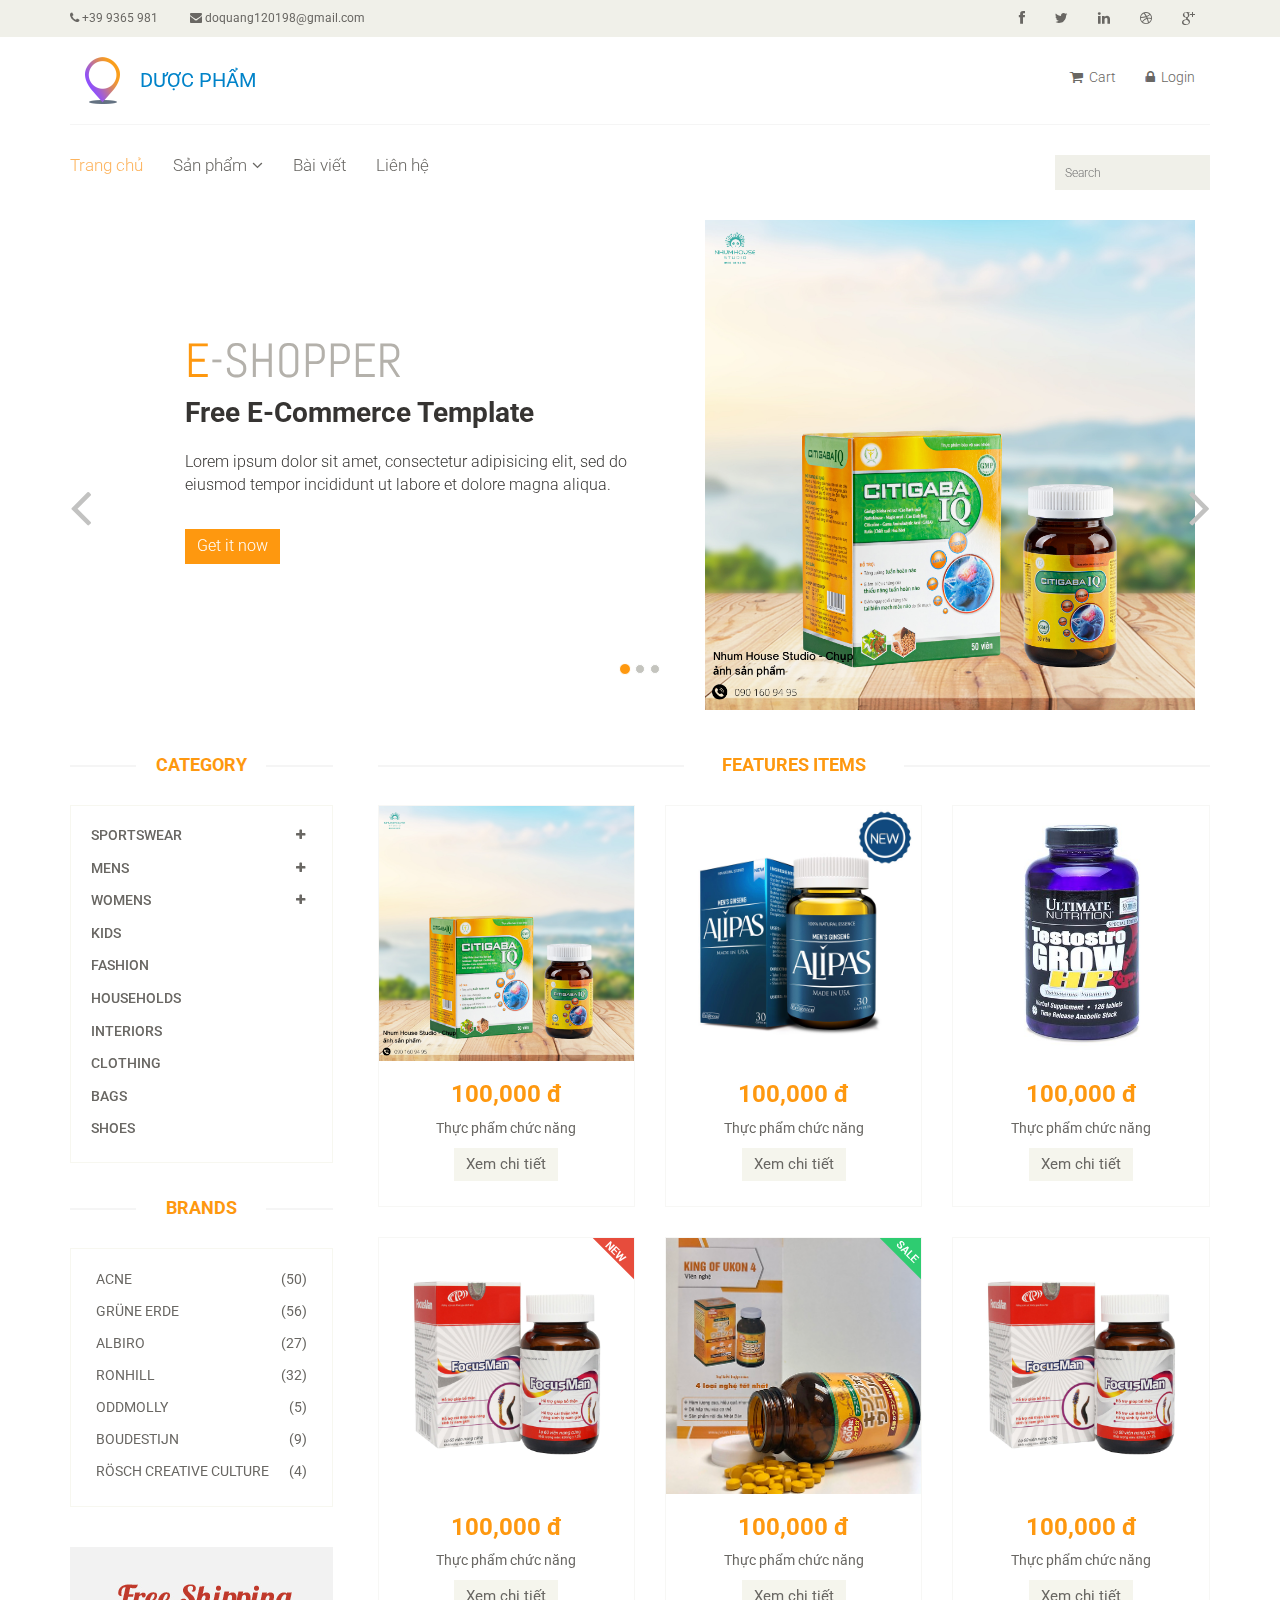
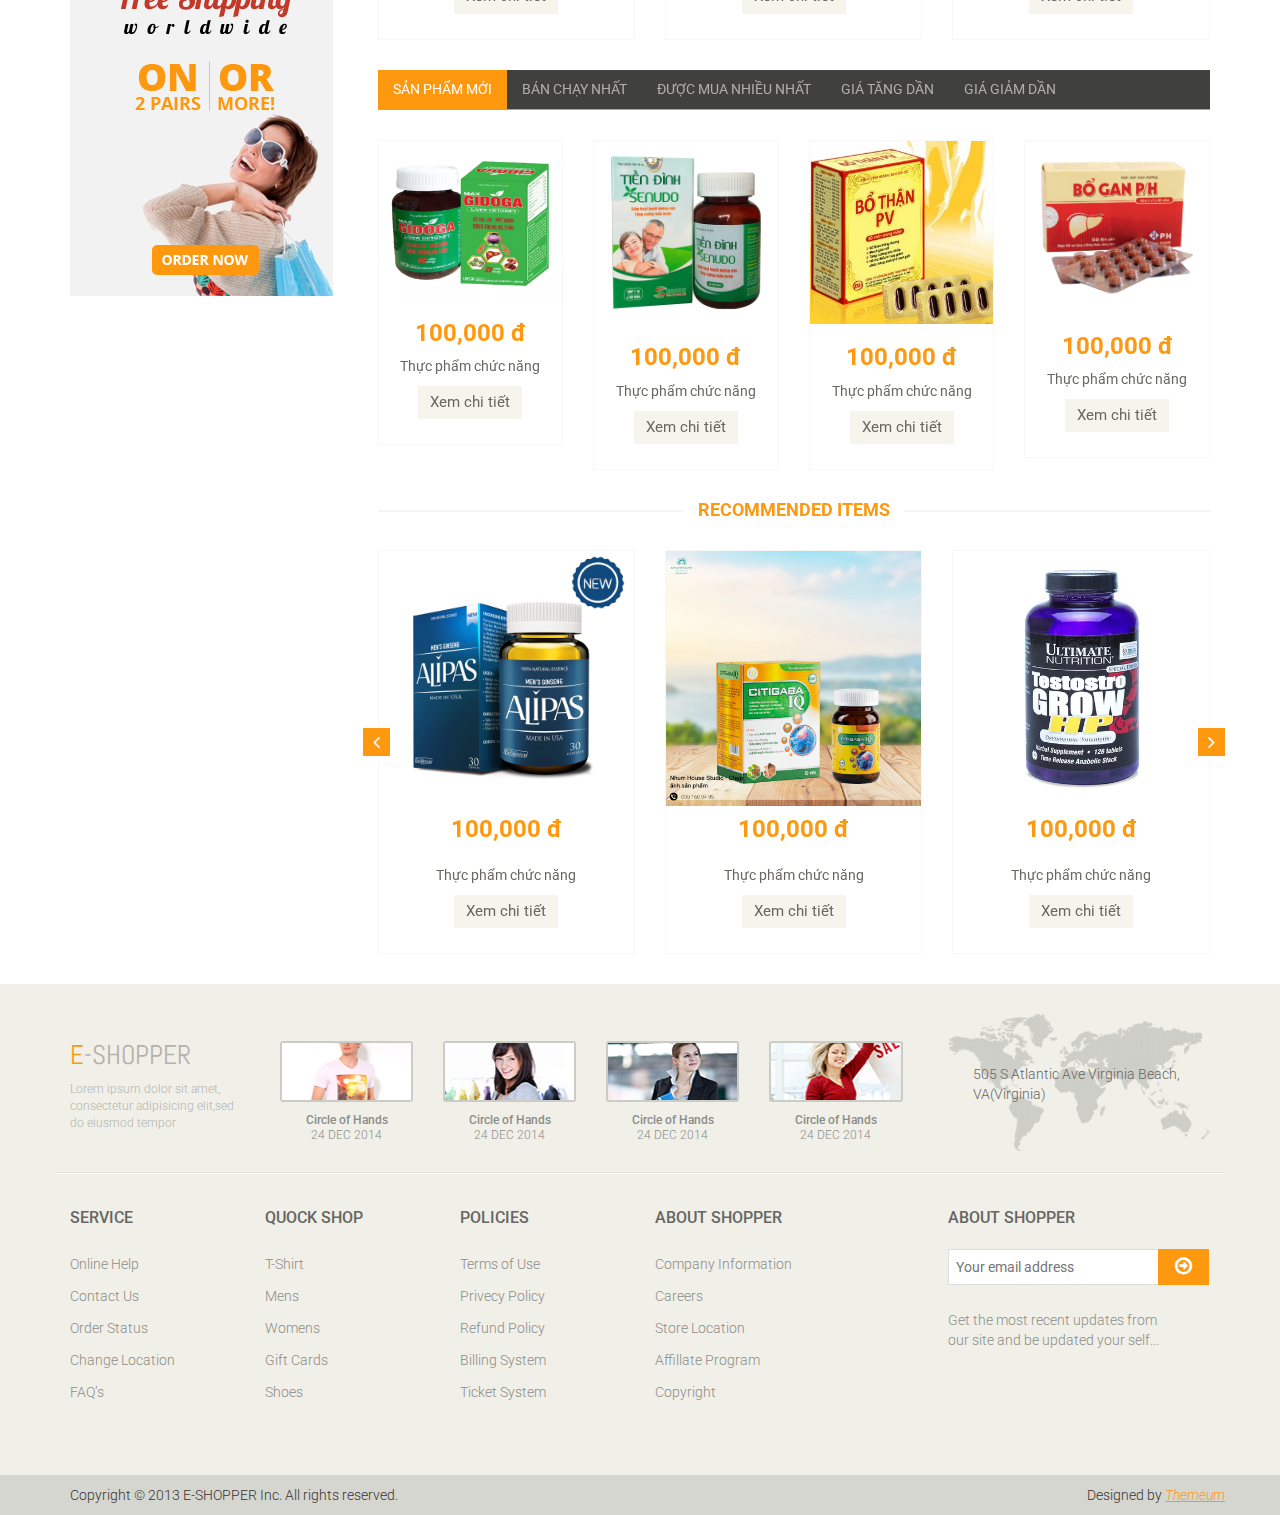
==== commit fea1cc50: "up code" ====
--- a/index.html
+++ b/index.html
@@ -35,9 +35,9 @@
                     <div class="col-sm-6">
                         <div class="contactinfo">
                             <ul class="nav nav-pills">
-                                <li><a href="#"><i class="fa fa-phone"></i> +2 95 01 88 821</a></li>
+                                <li><a href="#"><i class="fa fa-phone"></i> +39 9365 981</a></li>
                                 <li><a href="#"><i class="fa fa-envelope"></i> <span class="__cf_email__"
-                                            data-cfemail="5831363e37183c3735393136763b3735">[email&#160;protected]</span></a>
+                                            data-cfemail="5831363e37183c3735393136763b3735">doquang120198@gmail.com</span></a>
                                 </li>
                             </ul>
                         </div>
@@ -61,7 +61,10 @@
                 <div class="row">
                     <div class="col-md-4 clearfix">
                         <div class="logo pull-left">
-                            <a href="index.html"><img src="images/home/logo.png" alt="" /></a>
+                            <a class="logo-header" href="index.html">
+                                <img src="images/home/logo.png" alt="" />
+                                <span class="title-logo"> Dược Phẩm </span>
+                            </a>
                         </div>
                     </div>
                     <div class="col-md-8 clearfix">
--- a/css/main.css
+++ b/css/main.css
@@ -46,6 +46,17 @@
     color: #fff;
     -webkit-animation: bounce 2s ease infinite;
     animation: bounce 2s ease infinite;
+}
+.logo-header{
+    display: flex;
+    align-items: center;
+    justify-content: center;
+    gap: 20px;
+}
+.title-logo{
+    font-size: 20px;
+    color: #0083c9;
+    text-transform: uppercase;
 }
 a#scrollUp i {
     font-size: 30px;
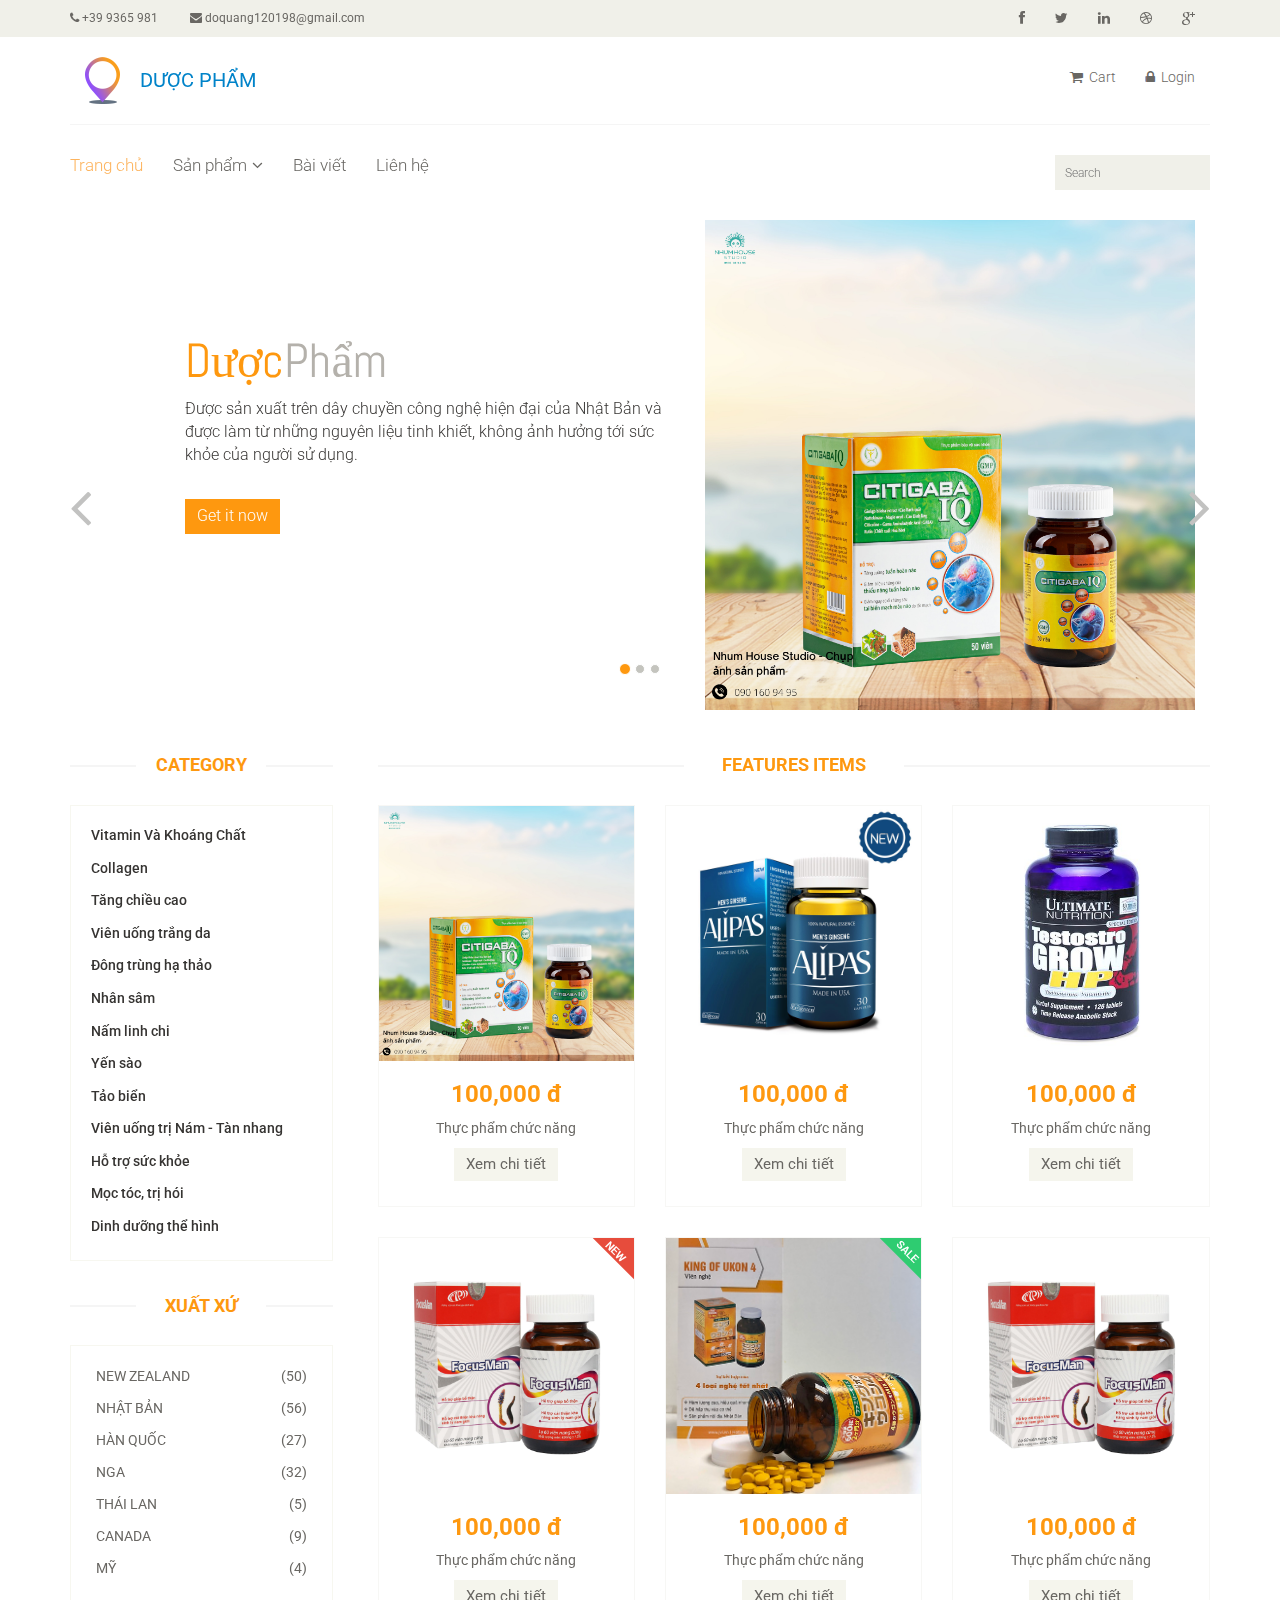
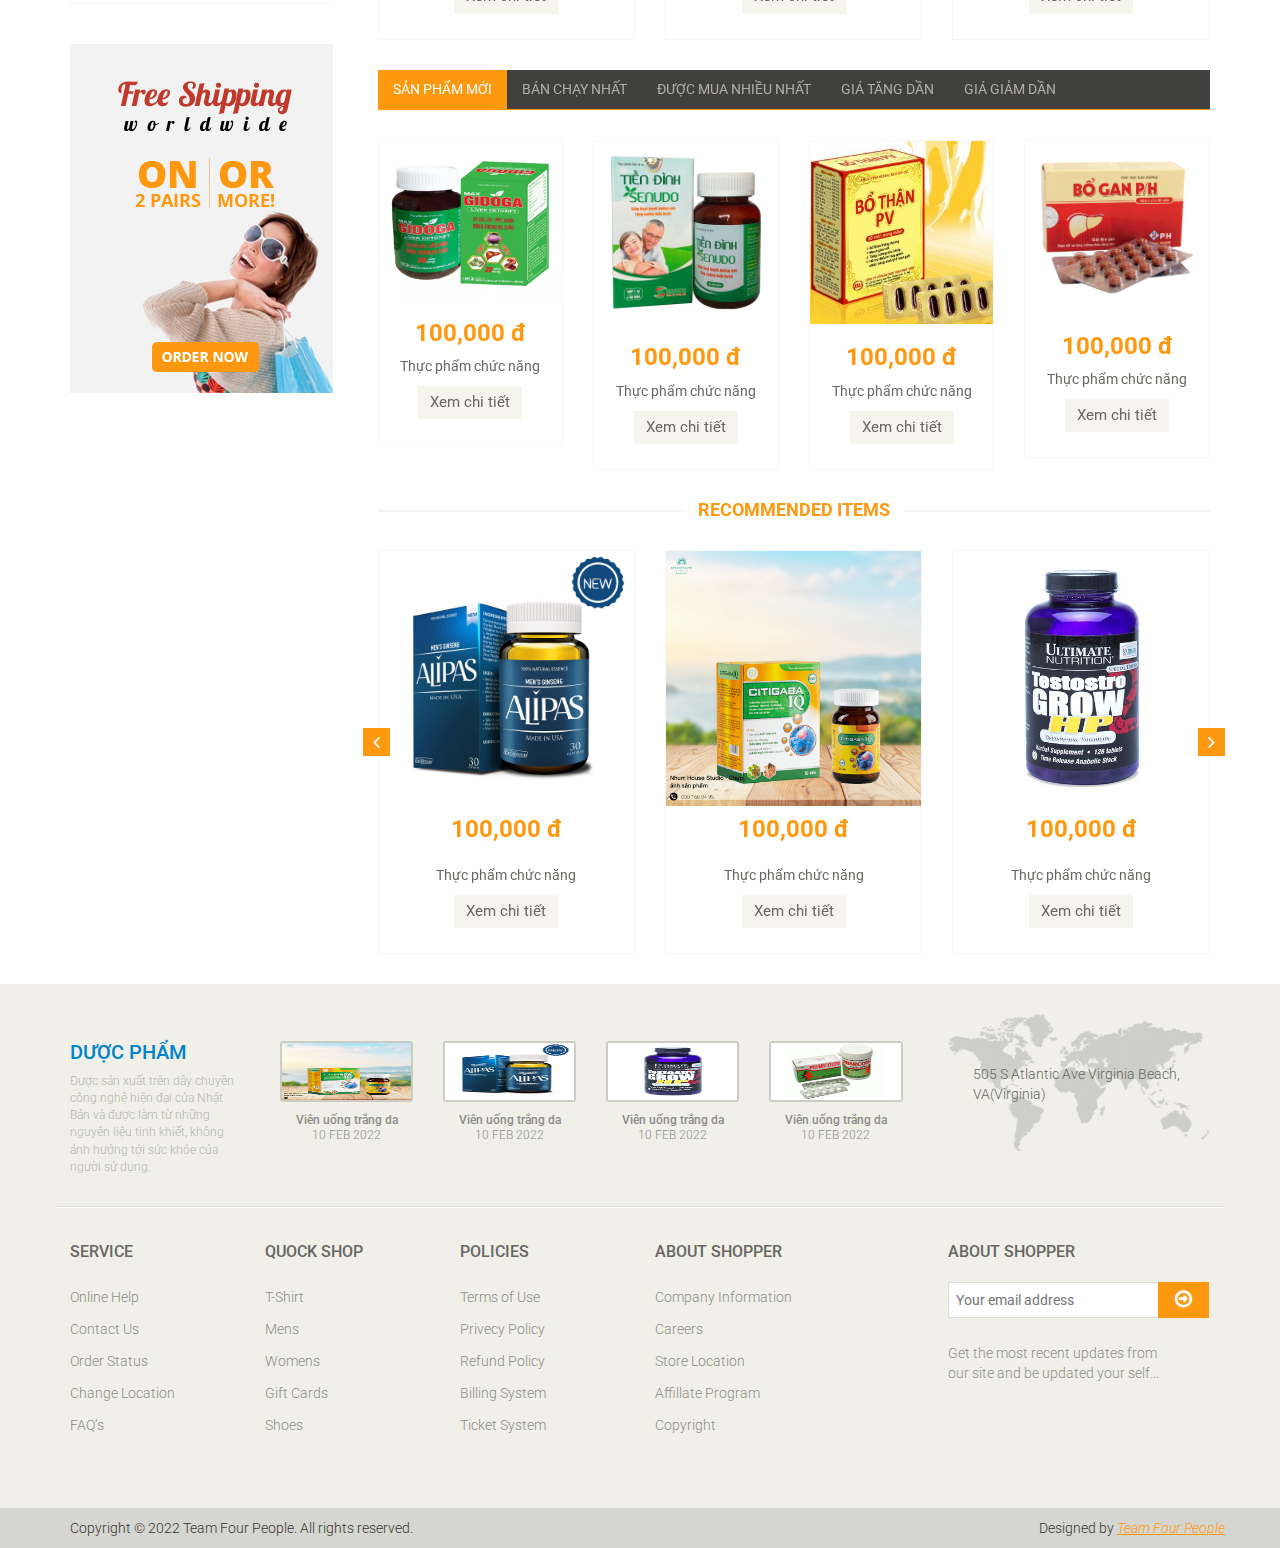
==== commit 6f9c91d8: "up code" ====
--- a/index.html
+++ b/index.html
@@ -99,7 +99,7 @@
                                 <li><a href="index.html" class="active">Trang chủ</a></li>
                                 <li class="dropdown"><a href="#">Sản phẩm<i class="fa fa-angle-down"></i></a>
                                     <ul role="menu" class="sub-menu">
-                                        <li><a href="#">Sản phẩm</a></li>
+                                        <li><a href="shop.html">Sản phẩm</a></li>
                                         <li><a href="#">Chi tiết sản phẩm</a></li>
                                     </ul>
                                 </li>
@@ -130,10 +130,8 @@
                         <div class="carousel-inner">
                             <div class="item active">
                                 <div class="col-sm-6">
-                                    <h1><span>E</span>-SHOPPER</h1>
-                                    <h2>Free E-Commerce Template</h2>
-                                    <p>Lorem ipsum dolor sit amet, consectetur adipisicing elit, sed do eiusmod tempor
-                                        incididunt ut labore et dolore magna aliqua. </p>
+                                    <h1><span>Dược</span>Phẩm</h1>
+                                    <p>Được sản xuất trên dây chuyền công nghệ hiện đại của Nhật Bản và được làm từ những nguyên liệu tinh khiết, không ảnh hưởng tới sức khỏe của người sử dụng.</p>
                                     <button type="button" class="btn btn-default get">Get it now</button>
                                 </div>
                                 <div class="col-sm-6">
@@ -143,10 +141,8 @@
                             </div>
                             <div class="item">
                                 <div class="col-sm-6">
-                                    <h1><span>E</span>-SHOPPER</h1>
-                                    <h2>100% Responsive Design</h2>
-                                    <p>Lorem ipsum dolor sit amet, consectetur adipisicing elit, sed do eiusmod tempor
-                                        incididunt ut labore et dolore magna aliqua. </p>
+                                    <h1><span>Dược</span>Phẩm</h1>
+                                    <p>Được sản xuất trên dây chuyền công nghệ hiện đại của Nhật Bản và được làm từ những nguyên liệu tinh khiết, không ảnh hưởng tới sức khỏe của người sử dụng.</p>
                                     <button type="button" class="btn btn-default get">Get it now</button>
                                 </div>
                                 <div class="col-sm-6">
@@ -156,10 +152,8 @@
                             </div>
                             <div class="item">
                                 <div class="col-sm-6">
-                                    <h1><span>E</span>-SHOPPER</h1>
-                                    <h2>Free Ecommerce Template</h2>
-                                    <p>Lorem ipsum dolor sit amet, consectetur adipisicing elit, sed do eiusmod tempor
-                                        incididunt ut labore et dolore magna aliqua. </p>
+                                    <h1><span>Dược</span>Phẩm</h1>
+                                    <p>Được sản xuất trên dây chuyền công nghệ hiện đại của Nhật Bản và được làm từ những nguyên liệu tinh khiết, không ảnh hưởng tới sức khỏe của người sử dụng.</p>
                                     <button type="button" class="btn btn-default get">Get it now</button>
                                 </div>
                                 <div class="col-sm-6">
@@ -188,119 +182,81 @@
                         <div class="panel-group category-products" id="accordian">
                             <div class="panel panel-default">
                                 <div class="panel-heading">
-                                    <h4 class="panel-title">
-                                        <a data-toggle="collapse" data-parent="#accordian" href="#sportswear">
-                                            <span class="badge pull-right"><i class="fa fa-plus"></i></span>
-                                            Sportswear
-                                        </a>
-                                    </h4>
-                                </div>
-                                <div id="sportswear" class="panel-collapse collapse">
-                                    <div class="panel-body">
-                                        <ul>
-                                            <li><a href="#">Nike </a></li>
-                                            <li><a href="#">Under Armour </a></li>
-                                            <li><a href="#">Adidas </a></li>
-                                            <li><a href="#">Puma</a></li>
-                                            <li><a href="#">ASICS </a></li>
-                                        </ul>
-                                    </div>
-                                </div>
-                            </div>
-                            <div class="panel panel-default">
-                                <div class="panel-heading">
-                                    <h4 class="panel-title">
-                                        <a data-toggle="collapse" data-parent="#accordian" href="#mens">
-                                            <span class="badge pull-right"><i class="fa fa-plus"></i></span>
-                                            Mens
-                                        </a>
-                                    </h4>
-                                </div>
-                                <div id="mens" class="panel-collapse collapse">
-                                    <div class="panel-body">
-                                        <ul>
-                                            <li><a href="#">Fendi</a></li>
-                                            <li><a href="#">Guess</a></li>
-                                            <li><a href="#">Valentino</a></li>
-                                            <li><a href="#">Dior</a></li>
-                                            <li><a href="#">Versace</a></li>
-                                            <li><a href="#">Armani</a></li>
-                                            <li><a href="#">Prada</a></li>
-                                            <li><a href="#">Dolce and Gabbana</a></li>
-                                            <li><a href="#">Chanel</a></li>
-                                            <li><a href="#">Gucci</a></li>
-                                        </ul>
-                                    </div>
-                                </div>
-                            </div>
-                            <div class="panel panel-default">
-                                <div class="panel-heading">
-                                    <h4 class="panel-title">
-                                        <a data-toggle="collapse" data-parent="#accordian" href="#womens">
-                                            <span class="badge pull-right"><i class="fa fa-plus"></i></span>
-                                            Womens
-                                        </a>
-                                    </h4>
-                                </div>
-                                <div id="womens" class="panel-collapse collapse">
-                                    <div class="panel-body">
-                                        <ul>
-                                            <li><a href="#">Fendi</a></li>
-                                            <li><a href="#">Guess</a></li>
-                                            <li><a href="#">Valentino</a></li>
-                                            <li><a href="#">Dior</a></li>
-                                            <li><a href="#">Versace</a></li>
-                                        </ul>
-                                    </div>
-                                </div>
-                            </div>
-                            <div class="panel panel-default">
-                                <div class="panel-heading">
-                                    <h4 class="panel-title"><a href="#">Kids</a></h4>
-                                </div>
-                            </div>
-                            <div class="panel panel-default">
-                                <div class="panel-heading">
-                                    <h4 class="panel-title"><a href="#">Fashion</a></h4>
-                                </div>
-                            </div>
-                            <div class="panel panel-default">
-                                <div class="panel-heading">
-                                    <h4 class="panel-title"><a href="#">Households</a></h4>
-                                </div>
-                            </div>
-                            <div class="panel panel-default">
-                                <div class="panel-heading">
-                                    <h4 class="panel-title"><a href="#">Interiors</a></h4>
-                                </div>
-                            </div>
-                            <div class="panel panel-default">
-                                <div class="panel-heading">
-                                    <h4 class="panel-title"><a href="#">Clothing</a></h4>
-                                </div>
-                            </div>
-                            <div class="panel panel-default">
-                                <div class="panel-heading">
-                                    <h4 class="panel-title"><a href="#">Bags</a></h4>
-                                </div>
-                            </div>
-                            <div class="panel panel-default">
-                                <div class="panel-heading">
-                                    <h4 class="panel-title"><a href="#">Shoes</a></h4>
+                                    <h4 class="panel-title"><a href="#">Vitamin Và Khoáng Chất </a></h4>
+                                </div>
+                            </div>
+                            <div class="panel panel-default">
+                                <div class="panel-heading">
+                                    <h4 class="panel-title"><a href="#">Collagen</a></h4>
+                                </div>
+                            </div>
+                            <div class="panel panel-default">
+                                <div class="panel-heading">
+                                    <h4 class="panel-title"><a href="#">Tăng chiều cao </a></h4>
+                                </div>
+                            </div>
+                            <div class="panel panel-default">
+                                <div class="panel-heading">
+                                    <h4 class="panel-title"><a href="#">Viên uống trắng da</a></h4>
+                                </div>
+                            </div>
+                            <div class="panel panel-default">
+                                <div class="panel-heading">
+                                    <h4 class="panel-title"><a href="#">Đông trùng hạ thảo </a></h4>
+                                </div>
+                            </div>
+                            <div class="panel panel-default">
+                                <div class="panel-heading">
+                                    <h4 class="panel-title"><a href="#">Nhân sâm</a></h4>
+                                </div>
+                            </div>
+                            <div class="panel panel-default">
+                                <div class="panel-heading">
+                                    <h4 class="panel-title"><a href="#">Nấm linh chi</a></h4>
+                                </div>
+                            </div>
+                            <div class="panel panel-default">
+                                <div class="panel-heading">
+                                    <h4 class="panel-title"><a href="#">Yến sào</a></h4>
+                                </div>
+                            </div>
+                            <div class="panel panel-default">
+                                <div class="panel-heading">
+                                    <h4 class="panel-title"><a href="#">Tảo biển</a></h4>
+                                </div>
+                            </div>
+                            <div class="panel panel-default">
+                                <div class="panel-heading">
+                                    <h4 class="panel-title"><a href="#">Viên uống trị Nám - Tàn nhang</a></h4>
+                                </div>
+                            </div>
+                            <div class="panel panel-default">
+                                <div class="panel-heading">
+                                    <h4 class="panel-title"><a href="#">Hỗ trợ sức khỏe</a></h4>
+                                </div>
+                            </div>
+                            <div class="panel panel-default">
+                                <div class="panel-heading">
+                                    <h4 class="panel-title"><a href="#">Mọc tóc, trị hói</a></h4>
+                                </div>
+                            </div>
+                            <div class="panel panel-default">
+                                <div class="panel-heading">
+                                    <h4 class="panel-title"><a href="#">Dinh dưỡng thể hình</a></h4>
                                 </div>
                             </div>
                         </div>
                         <div class="brands_products">
-                            <h2>Brands</h2>
+                            <h2>Xuất xứ</h2>
                             <div class="brands-name">
                                 <ul class="nav nav-pills nav-stacked">
-                                    <li><a href="#"> <span class="pull-right">(50)</span>Acne</a></li>
-                                    <li><a href="#"> <span class="pull-right">(56)</span>Grüne Erde</a></li>
-                                    <li><a href="#"> <span class="pull-right">(27)</span>Albiro</a></li>
-                                    <li><a href="#"> <span class="pull-right">(32)</span>Ronhill</a></li>
-                                    <li><a href="#"> <span class="pull-right">(5)</span>Oddmolly</a></li>
-                                    <li><a href="#"> <span class="pull-right">(9)</span>Boudestijn</a></li>
-                                    <li><a href="#"> <span class="pull-right">(4)</span>Rösch creative culture</a></li>
+                                    <li><a href="#"> <span class="pull-right">(50)</span>New Zealand</a></li>
+                                    <li><a href="#"> <span class="pull-right">(56)</span>Nhật bản</a></li>
+                                    <li><a href="#"> <span class="pull-right">(27)</span>Hàn Quốc</a></li>
+                                    <li><a href="#"> <span class="pull-right">(32)</span>Nga</a></li>
+                                    <li><a href="#"> <span class="pull-right">(5)</span>Thái lan</a></li>
+                                    <li><a href="#"> <span class="pull-right">(9)</span>Canada</a></li>
+                                    <li><a href="#"> <span class="pull-right">(4)</span>Mỹ</a></li>
                                 </ul>
                             </div>
                         </div>
@@ -319,13 +275,13 @@
                                         <img src="images/home/product1.png" alt="" />
                                         <h2>100,000 đ</h2>
                                         <p>Thực phẩm chức năng</p>
-                                        <a href="#" class="btn btn-default add-to-cart">Xem chi tiết</a>
+                                        <a href="product-details.html" class="btn btn-default add-to-cart">Xem chi tiết</a>
                                     </div>
                                     <div class="product-overlay">
                                         <div class="overlay-content">
                                             <h2>100,000 đ</h2>
                                             <p>Thực phẩm chức năng</p>
-                                            <a href="#" class="btn btn-default add-to-cart">Xem chi tiết</a>
+                                            <a href="product-details.html" class="btn btn-default add-to-cart">Xem chi tiết</a>
                                         </div>
                                     </div>
                                 </div>
@@ -339,13 +295,13 @@
                                         <img src="images/home/product2.png" alt="" />
                                         <h2>100,000 đ</h2>
                                         <p>Thực phẩm chức năng</p>
-                                        <a href="#" class="btn btn-default add-to-cart">Xem chi tiết</a>
+                                         <a href="product-details.html" class="btn btn-default add-to-cart">Xem chi tiết</a>
                                     </div>
                                     <div class="product-overlay">
                                         <div class="overlay-content">
                                             <h2>100,000 đ</h2>
                                             <p>Thực phẩm chức năng</p>
-                                            <a href="#" class="btn btn-default add-to-cart">Xem chi tiết</a>
+                                             <a href="product-details.html" class="btn btn-default add-to-cart">Xem chi tiết</a>
                                         </div>
                                     </div>
                                 </div>
@@ -359,13 +315,13 @@
                                         <img src="images/home/product3.png" alt="" />
                                         <h2>100,000 đ</h2>
                                         <p>Thực phẩm chức năng</p>
-                                        <a href="#" class="btn btn-default add-to-cart">Xem chi tiết</a>
+                                         <a href="product-details.html" class="btn btn-default add-to-cart">Xem chi tiết</a>
                                     </div>
                                     <div class="product-overlay">
                                         <div class="overlay-content">
                                             <h2>100,000 đ</h2>
                                             <p>Thực phẩm chức năng</p>
-                                            <a href="#" class="btn btn-default add-to-cart">Xem chi tiết</a>
+                                             <a href="product-details.html" class="btn btn-default add-to-cart">Xem chi tiết</a>
                                         </div>
                                     </div>
                                 </div>
@@ -379,13 +335,13 @@
                                         <img src="images/home/product6.png" alt="" />
                                         <h2>100,000 đ</h2>
                                         <p>Thực phẩm chức năng</p>
-                                        <a href="#" class="btn btn-default add-to-cart">Xem chi tiết</a>
+                                         <a href="product-details.html" class="btn btn-default add-to-cart">Xem chi tiết</a>
                                     </div>
                                     <div class="product-overlay">
                                         <div class="overlay-content">
                                             <h2>100,000 đ</h2>
                                             <p>Thực phẩm chức năng</p>
-                                            <a href="#" class="btn btn-default add-to-cart">Xem chi tiết</a>
+                                             <a href="product-details.html" class="btn btn-default add-to-cart">Xem chi tiết</a>
                                         </div>
                                     </div>
                                     <img src="images/home/new.png" class="new" alt="" />
@@ -400,13 +356,13 @@
                                         <img src="images/home/product5.png" alt="" />
                                         <h2>100,000 đ</h2>
                                         <p>Thực phẩm chức năng</p>
-                                        <a href="#" class="btn btn-default add-to-cart">Xem chi tiết</a>
+                                         <a href="product-details.html" class="btn btn-default add-to-cart">Xem chi tiết</a>
                                     </div>
                                     <div class="product-overlay">
                                         <div class="overlay-content">
                                             <h2>100,000 đ</h2>
                                             <p>Thực phẩm chức năng</p>
-                                            <a href="#" class="btn btn-default add-to-cart">Xem chi tiết</a>
+                                             <a href="product-details.html" class="btn btn-default add-to-cart">Xem chi tiết</a>
                                         </div>
                                     </div>
                                     <img src="images/home/sale.png" class="new" alt="" />
@@ -420,13 +376,13 @@
                                         <img src="images/home/product6.png" alt="" />
                                         <h2>100,000 đ</h2>
                                         <p>Thực phẩm chức năng</p>
-                                        <a href="#" class="btn btn-default add-to-cart">Xem chi tiết</a>
+                                         <a href="product-details.html" class="btn btn-default add-to-cart">Xem chi tiết</a>
                                     </div>
                                     <div class="product-overlay">
                                         <div class="overlay-content">
                                             <h2>100,000 đ</h2>
                                             <p>Thực phẩm chức năng</p>
-                                            <a href="#" class="btn btn-default add-to-cart">Xem chi tiết</a>
+                                             <a href="product-details.html" class="btn btn-default add-to-cart">Xem chi tiết</a>
                                         </div>
                                     </div>
                                 </div>
@@ -452,7 +408,7 @@
                                                 <img src="images/home/product7.png" alt="" />
                                                 <h2>100,000 đ</h2>
                                                 <p>Thực phẩm chức năng</p>
-                                                <a href="#" class="btn btn-default add-to-cart">Xem chi tiết</a>
+                                                 <a href="product-details.html" class="btn btn-default add-to-cart">Xem chi tiết</a>
                                             </div>
                                         </div>
                                     </div>
@@ -464,7 +420,7 @@
                                                 <img src="images/home/product8.png" alt="" />
                                                 <h2>100,000 đ</h2>
                                                 <p>Thực phẩm chức năng</p>
-                                                <a href="#" class="btn btn-default add-to-cart">Xem chi tiết</a>
+                                                 <a href="product-details.html" class="btn btn-default add-to-cart">Xem chi tiết</a>
                                             </div>
                                         </div>
                                     </div>
@@ -476,7 +432,7 @@
                                                 <img src="images/home/product9.png" alt="" />
                                                 <h2>100,000 đ</h2>
                                                 <p>Thực phẩm chức năng</p>
-                                                <a href="#" class="btn btn-default add-to-cart">Xem chi tiết</a>
+                                                 <a href="product-details.html" class="btn btn-default add-to-cart">Xem chi tiết</a>
                                             </div>
                                         </div>
                                     </div>
@@ -488,7 +444,7 @@
                                                 <img src="images/home/product10.png" alt="" />
                                                 <h2>100,000 đ</h2>
                                                 <p>Thực phẩm chức năng</p>
-                                                <a href="#" class="btn btn-default add-to-cart">Xem chi tiết</a>
+                                                 <a href="product-details.html" class="btn btn-default add-to-cart">Xem chi tiết</a>
                                             </div>
                                         </div>
                                     </div>
@@ -502,7 +458,7 @@
                                                 <img src="images/home/product11.png" alt="" />
                                                 <h2>100,000 đ</h2>
                                                 <p>Thực phẩm chức năng</p>
-                                                <a href="#" class="btn btn-default add-to-cart">Xem chi tiết</a>
+                                                 <a href="product-details.html" class="btn btn-default add-to-cart">Xem chi tiết</a>
                                             </div>
                                         </div>
                                     </div>
@@ -514,31 +470,31 @@
                                                 <img src="images/home/product1.png" alt="" />
                                                 <h2>100,000 đ</h2>
                                                 <p>Thực phẩm chức năng</p>
-                                                <a href="#" class="btn btn-default add-to-cart">Xem chi tiết</a>
-                                            </div>
-                                        </div>
-                                    </div>
-                                </div>
-                                <div class="col-sm-3">
-                                    <div class="product-image-wrapper">
-                                        <div class="single-products">
-                                            <div class="productinfo text-center">
-                                                <img src="images/home/product2.png" alt="" />
-                                                <h2>100,000 đ</h2>
-                                                <p>Thực phẩm chức năng</p>
-                                                <a href="#" class="btn btn-default add-to-cart">Xem chi tiết</a>
-                                            </div>
-                                        </div>
-                                    </div>
-                                </div>
-                                <div class="col-sm-3">
-                                    <div class="product-image-wrapper">
-                                        <div class="single-products">
-                                            <div class="productinfo text-center">
-                                                <img src="images/home/product2.png" alt="" />
-                                                <h2>100,000 đ</h2>
-                                                <p>Thực phẩm chức năng</p>
-                                                <a href="#" class="btn btn-default add-to-cart">Xem chi tiết</a>
+                                                 <a href="product-details.html" class="btn btn-default add-to-cart">Xem chi tiết</a>
+                                            </div>
+                                        </div>
+                                    </div>
+                                </div>
+                                <div class="col-sm-3">
+                                    <div class="product-image-wrapper">
+                                        <div class="single-products">
+                                            <div class="productinfo text-center">
+                                                <img src="images/home/product2.png" alt="" />
+                                                <h2>100,000 đ</h2>
+                                                <p>Thực phẩm chức năng</p>
+                                                 <a href="product-details.html" class="btn btn-default add-to-cart">Xem chi tiết</a>
+                                            </div>
+                                        </div>
+                                    </div>
+                                </div>
+                                <div class="col-sm-3">
+                                    <div class="product-image-wrapper">
+                                        <div class="single-products">
+                                            <div class="productinfo text-center">
+                                                <img src="images/home/product2.png" alt="" />
+                                                <h2>100,000 đ</h2>
+                                                <p>Thực phẩm chức năng</p>
+                                                 <a href="product-details.html" class="btn btn-default add-to-cart">Xem chi tiết</a>
                                             </div>
                                         </div>
                                     </div>
@@ -552,43 +508,43 @@
                                                 <img src="images/home/product2.png" alt="" />
                                                 <h2>100,000 đ</h2>
                                                 <p>Thực phẩm chức năng</p>
-                                                <a href="#" class="btn btn-default add-to-cart">Xem chi tiết</a>
-                                            </div>
-                                        </div>
-                                    </div>
-                                </div>
-                                <div class="col-sm-3">
-                                    <div class="product-image-wrapper">
-                                        <div class="single-products">
-                                            <div class="productinfo text-center">
-                                                <img src="images/home/product2.png" alt="" />
-                                                <h2>100,000 đ</h2>
-                                                <p>Thực phẩm chức năng</p>
-                                                <a href="#" class="btn btn-default add-to-cart">Xem chi tiết</a>
-                                            </div>
-                                        </div>
-                                    </div>
-                                </div>
-                                <div class="col-sm-3">
-                                    <div class="product-image-wrapper">
-                                        <div class="single-products">
-                                            <div class="productinfo text-center">
-                                                <img src="images/home/product2.png" alt="" />
-                                                <h2>100,000 đ</h2>
-                                                <p>Thực phẩm chức năng</p>
-                                                <a href="#" class="btn btn-default add-to-cart">Xem chi tiết</a>
-                                            </div>
-                                        </div>
-                                    </div>
-                                </div>
-                                <div class="col-sm-3">
-                                    <div class="product-image-wrapper">
-                                        <div class="single-products">
-                                            <div class="productinfo text-center">
-                                                <img src="images/home/product2.png" alt="" />
-                                                <h2>100,000 đ</h2>
-                                                <p>Thực phẩm chức năng</p>
-                                                <a href="#" class="btn btn-default add-to-cart">Xem chi tiết</a>
+                                                 <a href="product-details.html" class="btn btn-default add-to-cart">Xem chi tiết</a>
+                                            </div>
+                                        </div>
+                                    </div>
+                                </div>
+                                <div class="col-sm-3">
+                                    <div class="product-image-wrapper">
+                                        <div class="single-products">
+                                            <div class="productinfo text-center">
+                                                <img src="images/home/product2.png" alt="" />
+                                                <h2>100,000 đ</h2>
+                                                <p>Thực phẩm chức năng</p>
+                                                 <a href="product-details.html" class="btn btn-default add-to-cart">Xem chi tiết</a>
+                                            </div>
+                                        </div>
+                                    </div>
+                                </div>
+                                <div class="col-sm-3">
+                                    <div class="product-image-wrapper">
+                                        <div class="single-products">
+                                            <div class="productinfo text-center">
+                                                <img src="images/home/product2.png" alt="" />
+                                                <h2>100,000 đ</h2>
+                                                <p>Thực phẩm chức năng</p>
+                                                 <a href="product-details.html" class="btn btn-default add-to-cart">Xem chi tiết</a>
+                                            </div>
+                                        </div>
+                                    </div>
+                                </div>
+                                <div class="col-sm-3">
+                                    <div class="product-image-wrapper">
+                                        <div class="single-products">
+                                            <div class="productinfo text-center">
+                                                <img src="images/home/product2.png" alt="" />
+                                                <h2>100,000 đ</h2>
+                                                <p>Thực phẩm chức năng</p>
+                                                 <a href="product-details.html" class="btn btn-default add-to-cart">Xem chi tiết</a>
                                             </div>
                                         </div>
                                     </div>
@@ -602,43 +558,43 @@
                                                 <img src="images/home/product2.png" alt="" />
                                                 <h2>100,000 đ</h2>
                                                 <p>Thực phẩm chức năng</p>
-                                                <a href="#" class="btn btn-default add-to-cart">Xem chi tiết</a>
-                                            </div>
-                                        </div>
-                                    </div>
-                                </div>
-                                <div class="col-sm-3">
-                                    <div class="product-image-wrapper">
-                                        <div class="single-products">
-                                            <div class="productinfo text-center">
-                                                <img src="images/home/product2.png" alt="" />
-                                                <h2>100,000 đ</h2>
-                                                <p>Thực phẩm chức năng</p>
-                                                <a href="#" class="btn btn-default add-to-cart">Xem chi tiết</a>
-                                            </div>
-                                        </div>
-                                    </div>
-                                </div>
-                                <div class="col-sm-3">
-                                    <div class="product-image-wrapper">
-                                        <div class="single-products">
-                                            <div class="productinfo text-center">
-                                                <img src="images/home/product2.png" alt="" />
-                                                <h2>100,000 đ</h2>
-                                                <p>Thực phẩm chức năng</p>
-                                                <a href="#" class="btn btn-default add-to-cart">Xem chi tiết</a>
-                                            </div>
-                                        </div>
-                                    </div>
-                                </div>
-                                <div class="col-sm-3">
-                                    <div class="product-image-wrapper">
-                                        <div class="single-products">
-                                            <div class="productinfo text-center">
-                                                <img src="images/home/product2.png" alt="" />
-                                                <h2>100,000 đ</h2>
-                                                <p>Thực phẩm chức năng</p>
-                                                <a href="#" class="btn btn-default add-to-cart">Xem chi tiết</a>
+                                                 <a href="product-details.html" class="btn btn-default add-to-cart">Xem chi tiết</a>
+                                            </div>
+                                        </div>
+                                    </div>
+                                </div>
+                                <div class="col-sm-3">
+                                    <div class="product-image-wrapper">
+                                        <div class="single-products">
+                                            <div class="productinfo text-center">
+                                                <img src="images/home/product2.png" alt="" />
+                                                <h2>100,000 đ</h2>
+                                                <p>Thực phẩm chức năng</p>
+                                                 <a href="product-details.html" class="btn btn-default add-to-cart">Xem chi tiết</a>
+                                            </div>
+                                        </div>
+                                    </div>
+                                </div>
+                                <div class="col-sm-3">
+                                    <div class="product-image-wrapper">
+                                        <div class="single-products">
+                                            <div class="productinfo text-center">
+                                                <img src="images/home/product2.png" alt="" />
+                                                <h2>100,000 đ</h2>
+                                                <p>Thực phẩm chức năng</p>
+                                                 <a href="product-details.html" class="btn btn-default add-to-cart">Xem chi tiết</a>
+                                            </div>
+                                        </div>
+                                    </div>
+                                </div>
+                                <div class="col-sm-3">
+                                    <div class="product-image-wrapper">
+                                        <div class="single-products">
+                                            <div class="productinfo text-center">
+                                                <img src="images/home/product2.png" alt="" />
+                                                <h2>100,000 đ</h2>
+                                                <p>Thực phẩm chức năng</p>
+                                                 <a href="product-details.html" class="btn btn-default add-to-cart">Xem chi tiết</a>
                                             </div>
                                         </div>
                                     </div>
@@ -652,43 +608,43 @@
                                                 <img src="images/home/product2.png" alt="" />
                                                 <h2>100,000 đ</h2>
                                                 <p>Thực phẩm chức năng</p>
-                                                <a href="#" class="btn btn-default add-to-cart">Xem chi tiết</a>
-                                            </div>
-                                        </div>
-                                    </div>
-                                </div>
-                                <div class="col-sm-3">
-                                    <div class="product-image-wrapper">
-                                        <div class="single-products">
-                                            <div class="productinfo text-center">
-                                                <img src="images/home/product2.png" alt="" />
-                                                <h2>100,000 đ</h2>
-                                                <p>Thực phẩm chức năng</p>
-                                                <a href="#" class="btn btn-default add-to-cart">Xem chi tiết</a>
-                                            </div>
-                                        </div>
-                                    </div>
-                                </div>
-                                <div class="col-sm-3">
-                                    <div class="product-image-wrapper">
-                                        <div class="single-products">
-                                            <div class="productinfo text-center">
-                                                <img src="images/home/product2.png" alt="" />
-                                                <h2>100,000 đ</h2>
-                                                <p>Thực phẩm chức năng</p>
-                                                <a href="#" class="btn btn-default add-to-cart">Xem chi tiết</a>
-                                            </div>
-                                        </div>
-                                    </div>
-                                </div>
-                                <div class="col-sm-3">
-                                    <div class="product-image-wrapper">
-                                        <div class="single-products">
-                                            <div class="productinfo text-center">
-                                                <img src="images/home/product2.png" alt="" />
-                                                <h2>100,000 đ</h2>
-                                                <p>Thực phẩm chức năng</p>
-                                                <a href="#" class="btn btn-default add-to-cart">Xem chi tiết</a>
+                                                 <a href="product-details.html" class="btn btn-default add-to-cart">Xem chi tiết</a>
+                                            </div>
+                                        </div>
+                                    </div>
+                                </div>
+                                <div class="col-sm-3">
+                                    <div class="product-image-wrapper">
+                                        <div class="single-products">
+                                            <div class="productinfo text-center">
+                                                <img src="images/home/product2.png" alt="" />
+                                                <h2>100,000 đ</h2>
+                                                <p>Thực phẩm chức năng</p>
+                                                 <a href="product-details.html" class="btn btn-default add-to-cart">Xem chi tiết</a>
+                                            </div>
+                                        </div>
+                                    </div>
+                                </div>
+                                <div class="col-sm-3">
+                                    <div class="product-image-wrapper">
+                                        <div class="single-products">
+                                            <div class="productinfo text-center">
+                                                <img src="images/home/product2.png" alt="" />
+                                                <h2>100,000 đ</h2>
+                                                <p>Thực phẩm chức năng</p>
+                                                 <a href="product-details.html" class="btn btn-default add-to-cart">Xem chi tiết</a>
+                                            </div>
+                                        </div>
+                                    </div>
+                                </div>
+                                <div class="col-sm-3">
+                                    <div class="product-image-wrapper">
+                                        <div class="single-products">
+                                            <div class="productinfo text-center">
+                                                <img src="images/home/product2.png" alt="" />
+                                                <h2>100,000 đ</h2>
+                                                <p>Thực phẩm chức năng</p>
+                                                 <a href="product-details.html" class="btn btn-default add-to-cart">Xem chi tiết</a>
                                             </div>
                                         </div>
                                     </div>
@@ -708,7 +664,7 @@
                                                     <img src="images/home/product2.png" alt="" />
                                                     <h2>100,000 đ</h2>
                                                     <p>Thực phẩm chức năng</p>
-                                                    <a href="#" class="btn btn-default add-to-cart">Xem chi tiết</a>
+                                                     <a href="product-details.html" class="btn btn-default add-to-cart">Xem chi tiết</a>
                                                 </div>
                                             </div>
                                         </div>
@@ -720,7 +676,7 @@
                                                     <img src="images/home/product1.png" alt="" />
                                                     <h2>100,000 đ</h2>
                                                     <p>Thực phẩm chức năng</p>
-                                                    <a href="#" class="btn btn-default add-to-cart">Xem chi tiết</a>
+                                                     <a href="product-details.html" class="btn btn-default add-to-cart">Xem chi tiết</a>
                                                 </div>
                                             </div>
                                         </div>
@@ -732,7 +688,7 @@
                                                     <img src="images/home/product3.png" alt="" />
                                                     <h2>100,000 đ</h2>
                                                     <p>Thực phẩm chức năng</p>
-                                                    <a href="#" class="btn btn-default add-to-cart">Xem chi tiết</a>
+                                                     <a href="product-details.html" class="btn btn-default add-to-cart">Xem chi tiết</a>
                                                 </div>
                                             </div>
                                         </div>
@@ -746,7 +702,7 @@
                                                     <img src="images/home/product6.png" alt="" />
                                                     <h2>100,000 đ</h2>
                                                     <p>Thực phẩm chức năng</p>
-                                                    <a href="#" class="btn btn-default add-to-cart">Xem chi tiết</a>
+                                                     <a href="product-details.html" class="btn btn-default add-to-cart">Xem chi tiết</a>
                                                 </div>
                                             </div>
                                         </div>
@@ -758,7 +714,7 @@
                                                     <img src="images/home/product2.png" alt="" />
                                                     <h2>100,000 đ</h2>
                                                     <p>Thực phẩm chức năng</p>
-                                                    <a href="#" class="btn btn-default add-to-cart">Xem chi tiết</a>
+                                                     <a href="product-details.html" class="btn btn-default add-to-cart">Xem chi tiết</a>
                                                 </div>
                                             </div>
                                         </div>
@@ -770,7 +726,7 @@
                                                     <img src="images/home/product2.png" alt="" />
                                                     <h2>100,000 đ</h2>
                                                     <p>Thực phẩm chức năng</p>
-                                                    <a href="#" class="btn btn-default add-to-cart">Xem chi tiết</a>
+                                                     <a href="product-details.html" class="btn btn-default add-to-cart">Xem chi tiết</a>
                                                 </div>
                                             </div>
                                         </div>
@@ -797,8 +753,8 @@
                 <div class="row">
                     <div class="col-sm-2">
                         <div class="companyinfo">
-                            <h2><span>e</span>-shopper</h2>
-                            <p>Lorem ipsum dolor sit amet, consectetur adipisicing elit,sed do eiusmod tempor</p>
+                            <h1 class="title-logo">dược phẩm</h1>
+                            <p>Được sản xuất trên dây chuyền công nghệ hiện đại của Nhật Bản và được làm từ những nguyên liệu tinh khiết, không ảnh hưởng tới sức khỏe của người sử dụng.</p>
                         </div>
                     </div>
                     <div class="col-sm-7">
@@ -806,56 +762,56 @@
                             <div class="video-gallery text-center">
                                 <a href="#">
                                     <div class="iframe-img">
-                                        <img src="images/home/iframe1.png" alt="" />
+                                        <img src="images/home/product1.png" alt="" />
                                     </div>
                                     <div class="overlay-icon">
                                         <i class="fa fa-play-circle-o"></i>
                                     </div>
                                 </a>
-                                <p>Circle of Hands</p>
-                                <h2>24 DEC 2014</h2>
+                                <p>Viên uống trắng da</p>
+                                <h2>10 Feb 2022</h2>
                             </div>
                         </div>
                         <div class="col-sm-3">
                             <div class="video-gallery text-center">
                                 <a href="#">
                                     <div class="iframe-img">
-                                        <img src="images/home/iframe2.png" alt="" />
+                                        <img src="images/home/product2.png" alt="" />
                                     </div>
                                     <div class="overlay-icon">
                                         <i class="fa fa-play-circle-o"></i>
                                     </div>
                                 </a>
-                                <p>Circle of Hands</p>
-                                <h2>24 DEC 2014</h2>
+                                <p>Viên uống trắng da</p>
+                                <h2>10 Feb 2022</h2>
                             </div>
                         </div>
                         <div class="col-sm-3">
                             <div class="video-gallery text-center">
                                 <a href="#">
                                     <div class="iframe-img">
-                                        <img src="images/home/iframe3.png" alt="" />
+                                        <img src="images/home/product3.png" alt="" />
                                     </div>
                                     <div class="overlay-icon">
                                         <i class="fa fa-play-circle-o"></i>
                                     </div>
                                 </a>
-                                <p>Circle of Hands</p>
-                                <h2>24 DEC 2014</h2>
+                                <p>Viên uống trắng da</p>
+                                <h2>10 Feb 2022</h2>
                             </div>
                         </div>
                         <div class="col-sm-3">
                             <div class="video-gallery text-center">
                                 <a href="#">
                                     <div class="iframe-img">
-                                        <img src="images/home/iframe4.png" alt="" />
+                                        <img src="images/home/product4.png" alt="" />
                                     </div>
                                     <div class="overlay-icon">
                                         <i class="fa fa-play-circle-o"></i>
                                     </div>
                                 </a>
-                                <p>Circle of Hands</p>
-                                <h2>24 DEC 2014</h2>
+                                <p>Viên uống trắng da</p>
+                                <h2>10 Feb 2022</h2>
                             </div>
                         </div>
                     </div>
@@ -936,9 +892,9 @@
         <div class="footer-bottom">
             <div class="container">
                 <div class="row">
-                    <p class="pull-left">Copyright © 2013 E-SHOPPER Inc. All rights reserved.</p>
+                    <p class="pull-left">Copyright © 2022 Team Four People. All rights reserved.</p>
                     <p class="pull-right">Designed by <span><a target="_blank"
-                                href="http://www.themeum.com/">Themeum</a></span></p>
+                                href="#">Team Four People</a></span></p>
                 </div>
             </div>
         </div>
--- a/css/main.css
+++ b/css/main.css
@@ -592,11 +592,10 @@
     padding: 5px 20px;
 }
 .category-products .panel-default .panel-heading .panel-title a {
-    color: #696763;
+    color: #363432;
     font-family: roboto, sans-serif;
     font-size: 14px;
     text-decoration: none;
-    text-transform: uppercase;
 }
 .panel-group .panel-heading + .panel-collapse .panel-body {
     border-top: 0;
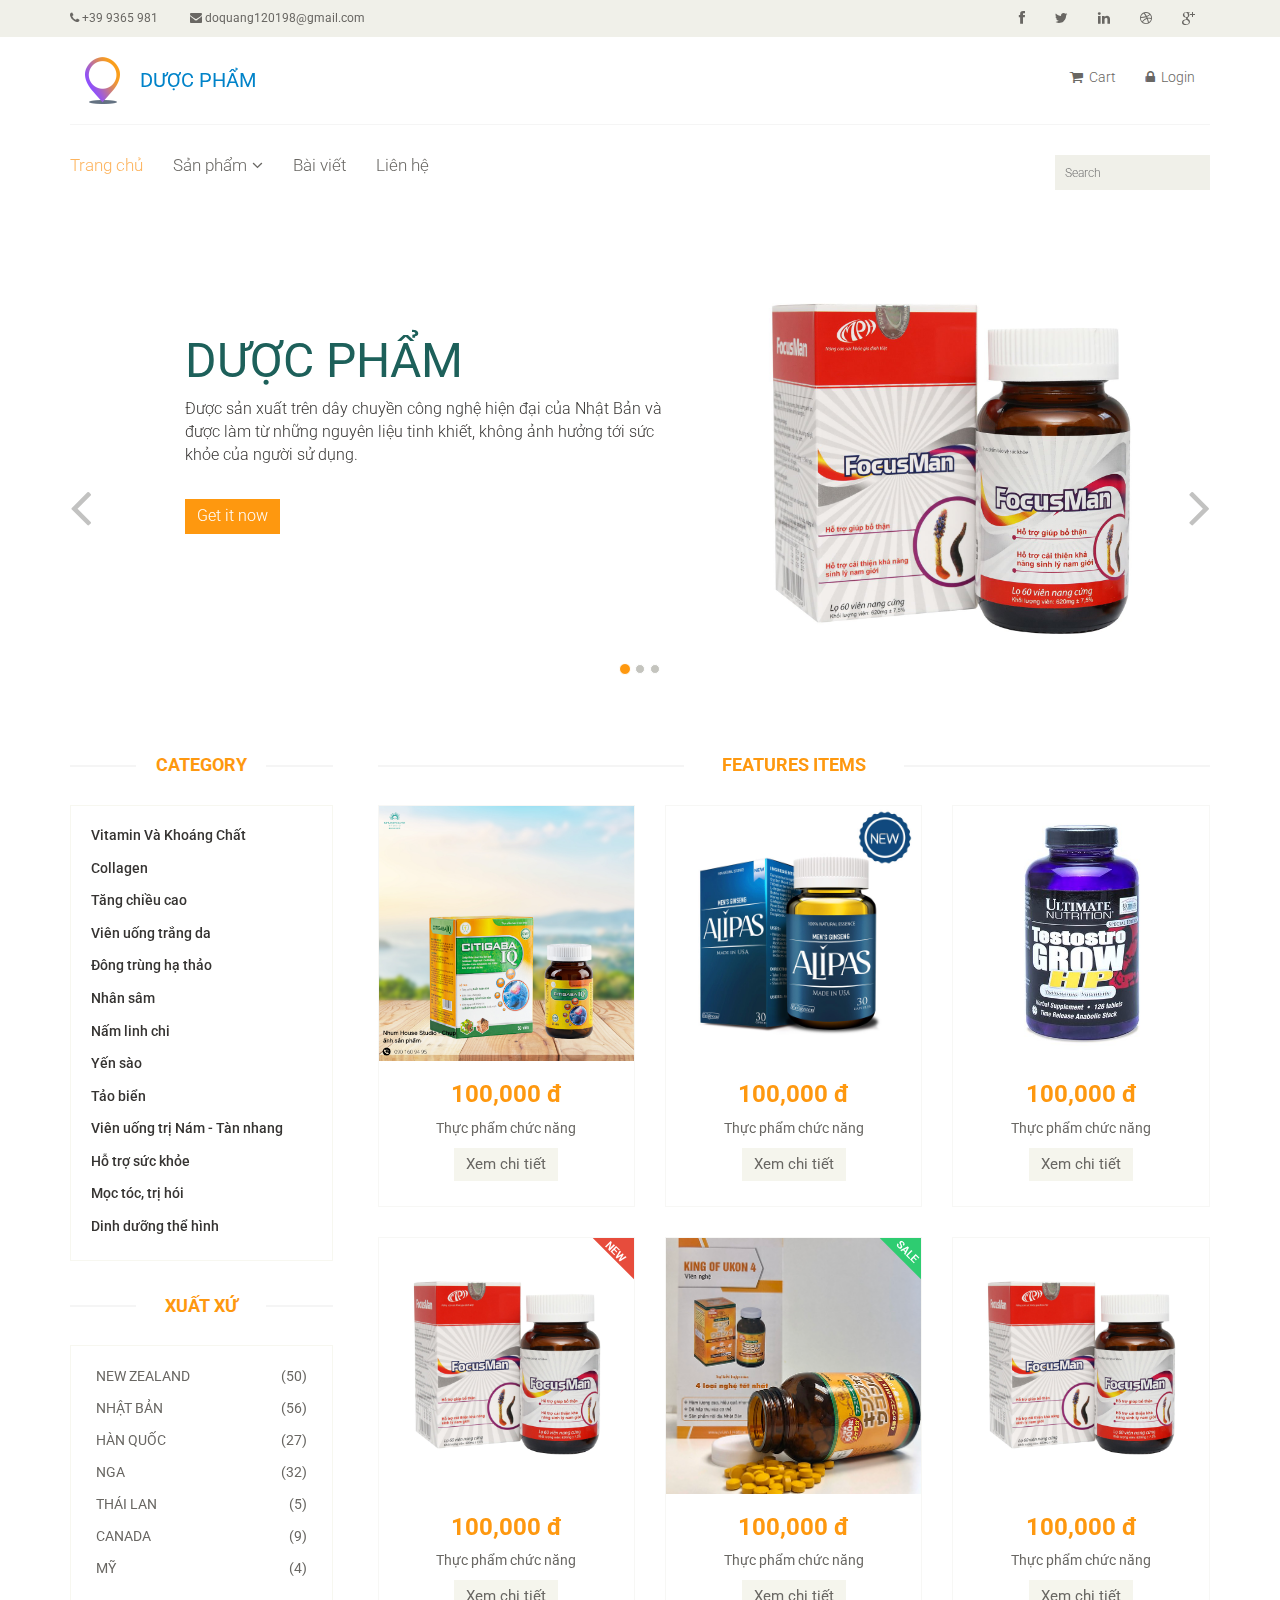
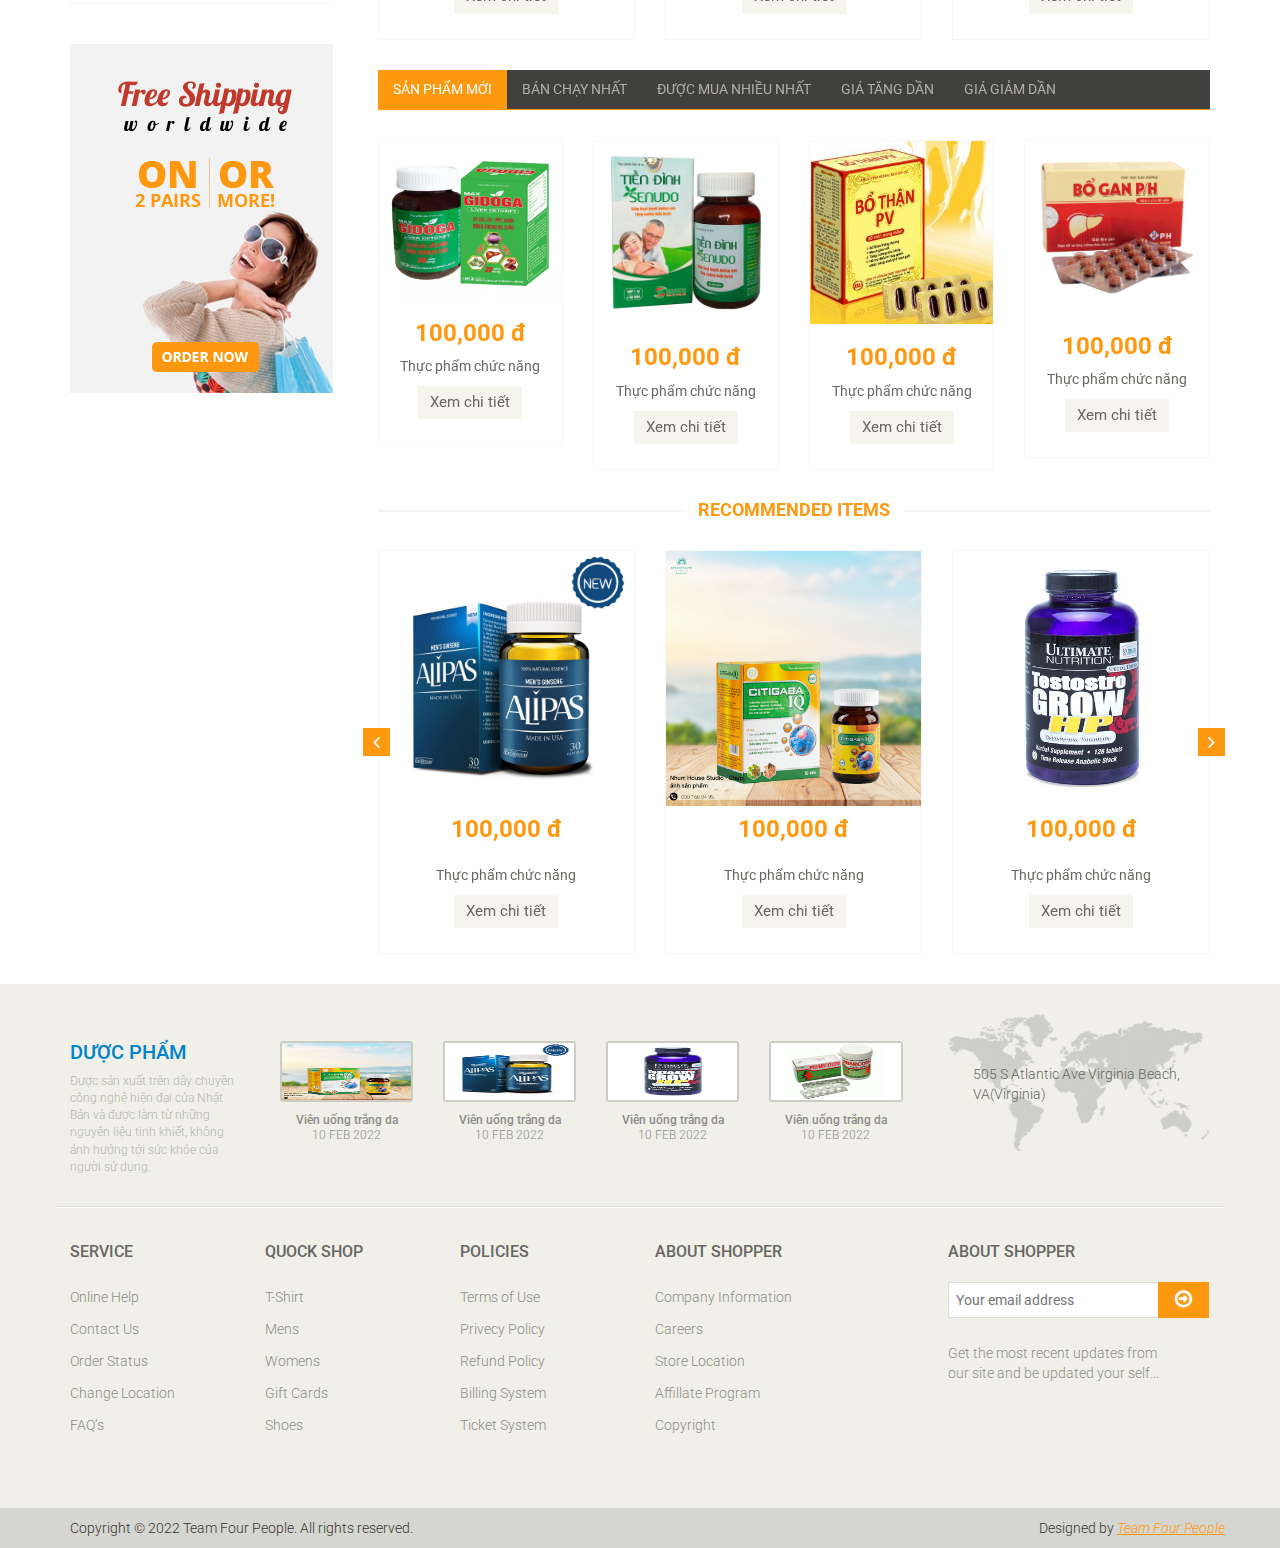
==== commit 145b82b4: "ui" ====
--- a/index.html
+++ b/index.html
@@ -1,7 +1,5 @@
 <!DOCTYPE html>
 <html lang="en">
-
-<!-- Mirrored from demo.themeum.com/html/eshopper/index.html by HTTrack Website Copier/3.x [XR&CO'2014], Tue, 08 Feb 2022 13:12:35 GMT -->
 
 <head>
     <meta charset="utf-8">
@@ -16,10 +14,6 @@
     <link href="css/animate.css" rel="stylesheet">
     <link href="css/main.css" rel="stylesheet">
     <link href="css/responsive.css" rel="stylesheet">
-    <!--[if lt IE 9]>
-    <script src="js/html5shiv.js"></script>
-    <script src="js/respond.min.js"></script>
-    <![endif]-->
     <link rel="shortcut icon" href="images/ico/favicon.html">
     <link rel="apple-touch-icon-precomposed" sizes="144x144" href="images/ico/apple-touch-icon-144-precomposed.html">
     <link rel="apple-touch-icon-precomposed" sizes="114x114" href="images/ico/apple-touch-icon-114-precomposed.html">
@@ -130,18 +124,18 @@
                         <div class="carousel-inner">
                             <div class="item active">
                                 <div class="col-sm-6">
-                                    <h1><span>Dược</span>Phẩm</h1>
+                                    <h1 class="title-logo">Dược Phẩm</h1>
                                     <p>Được sản xuất trên dây chuyền công nghệ hiện đại của Nhật Bản và được làm từ những nguyên liệu tinh khiết, không ảnh hưởng tới sức khỏe của người sử dụng.</p>
                                     <button type="button" class="btn btn-default get">Get it now</button>
                                 </div>
                                 <div class="col-sm-6">
-                                    <img src="images/home/product1.png" class="girl img-responsive" alt="" />
+                                    <img src="images/home/product6.png" class="girl img-responsive" alt="" />
                                     
                                 </div>
                             </div>
                             <div class="item">
                                 <div class="col-sm-6">
-                                    <h1><span>Dược</span>Phẩm</h1>
+                                    <h1 class="title-logo">Dược Phẩm</h1>
                                     <p>Được sản xuất trên dây chuyền công nghệ hiện đại của Nhật Bản và được làm từ những nguyên liệu tinh khiết, không ảnh hưởng tới sức khỏe của người sử dụng.</p>
                                     <button type="button" class="btn btn-default get">Get it now</button>
                                 </div>
@@ -152,12 +146,12 @@
                             </div>
                             <div class="item">
                                 <div class="col-sm-6">
-                                    <h1><span>Dược</span>Phẩm</h1>
+                                    <h1 class="title-logo">Dược Phẩm</h1>
                                     <p>Được sản xuất trên dây chuyền công nghệ hiện đại của Nhật Bản và được làm từ những nguyên liệu tinh khiết, không ảnh hưởng tới sức khỏe của người sử dụng.</p>
                                     <button type="button" class="btn btn-default get">Get it now</button>
                                 </div>
                                 <div class="col-sm-6">
-                                    <img src="images/home/product5.png" class="girl img-responsive" alt="" />
+                                    <img src="images/home/product8.png" class="girl img-responsive" alt="" />
                                     
                                 </div>
                             </div>
--- a/css/main.css
+++ b/css/main.css
@@ -479,10 +479,11 @@
     margin-left: 0;
 }
 .item h1 {
-    color: #b4b1ab;
-    font-family: abel;
+    color: #1d605a;
+    font-family: roboto, sans-serif;
     font-size: 48px;
     margin-top: 115px;
+    font-weight: normal;
 }
 .item h1 span {
     color: #fe980f;
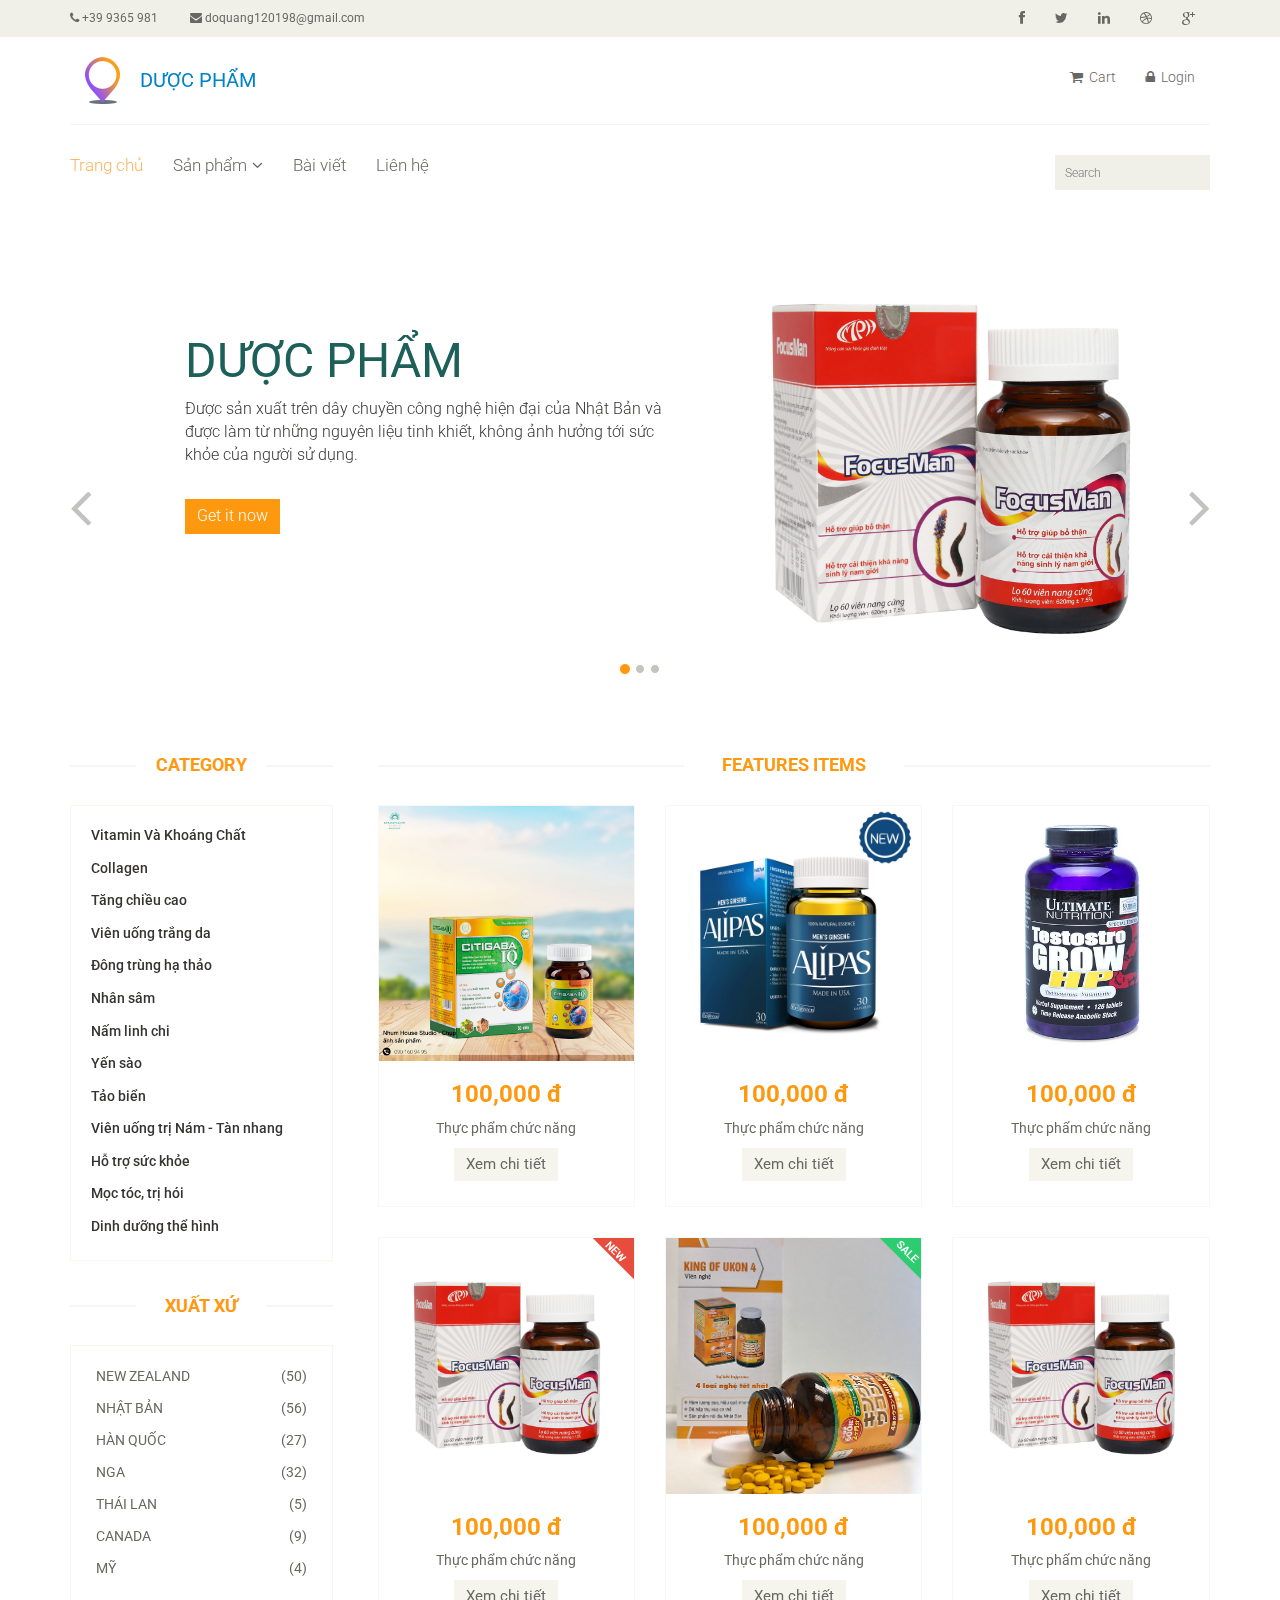
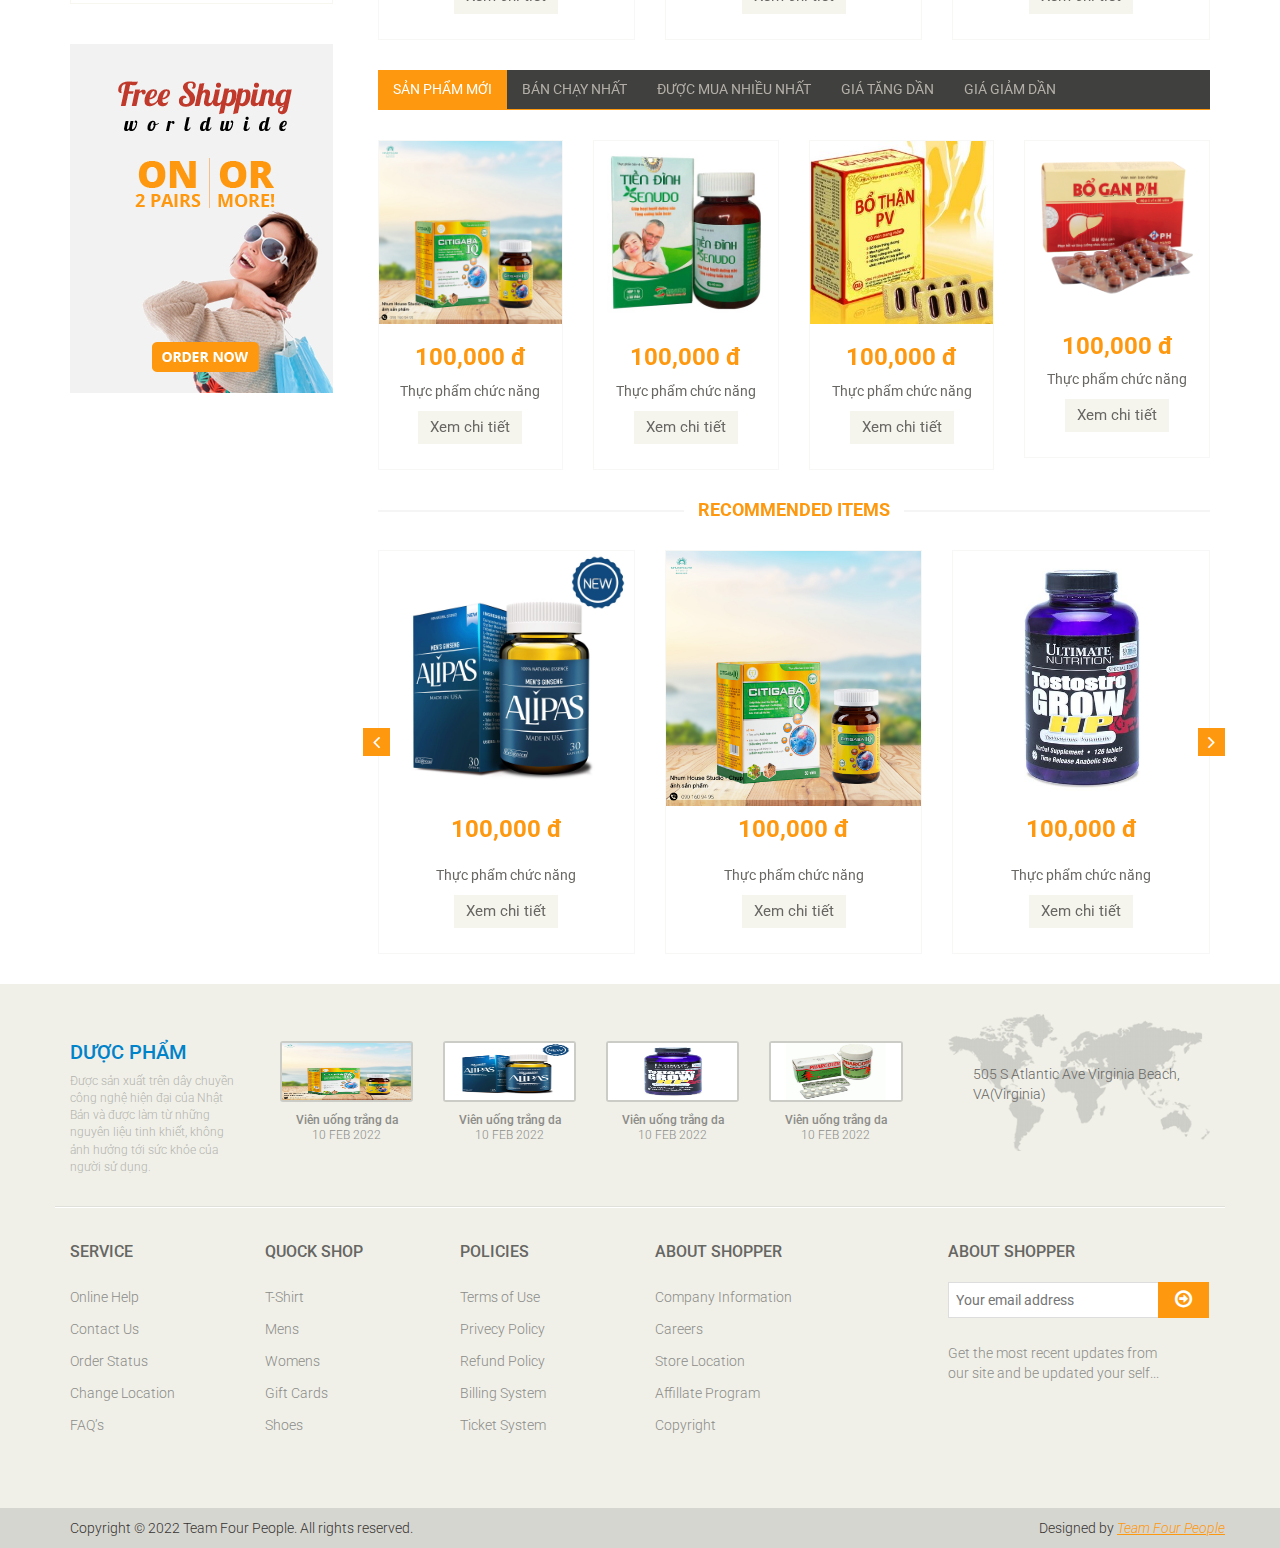
==== commit 5d0b82f3: "ui" ====
--- a/index.html
+++ b/index.html
@@ -399,7 +399,7 @@
                                     <div class="product-image-wrapper">
                                         <div class="single-products">
                                             <div class="productinfo text-center">
-                                                <img src="images/home/product7.png" alt="" />
+                                                <img src="images/home/product1.png" alt="" />
                                                 <h2>100,000 đ</h2>
                                                 <p>Thực phẩm chức năng</p>
                                                  <a href="product-details.html" class="btn btn-default add-to-cart">Xem chi tiết</a>
@@ -449,7 +449,7 @@
                                     <div class="product-image-wrapper">
                                         <div class="single-products">
                                             <div class="productinfo text-center">
-                                                <img src="images/home/product11.png" alt="" />
+                                                <img src="images/home/product6.png" alt="" />
                                                 <h2>100,000 đ</h2>
                                                 <p>Thực phẩm chức năng</p>
                                                  <a href="product-details.html" class="btn btn-default add-to-cart">Xem chi tiết</a>
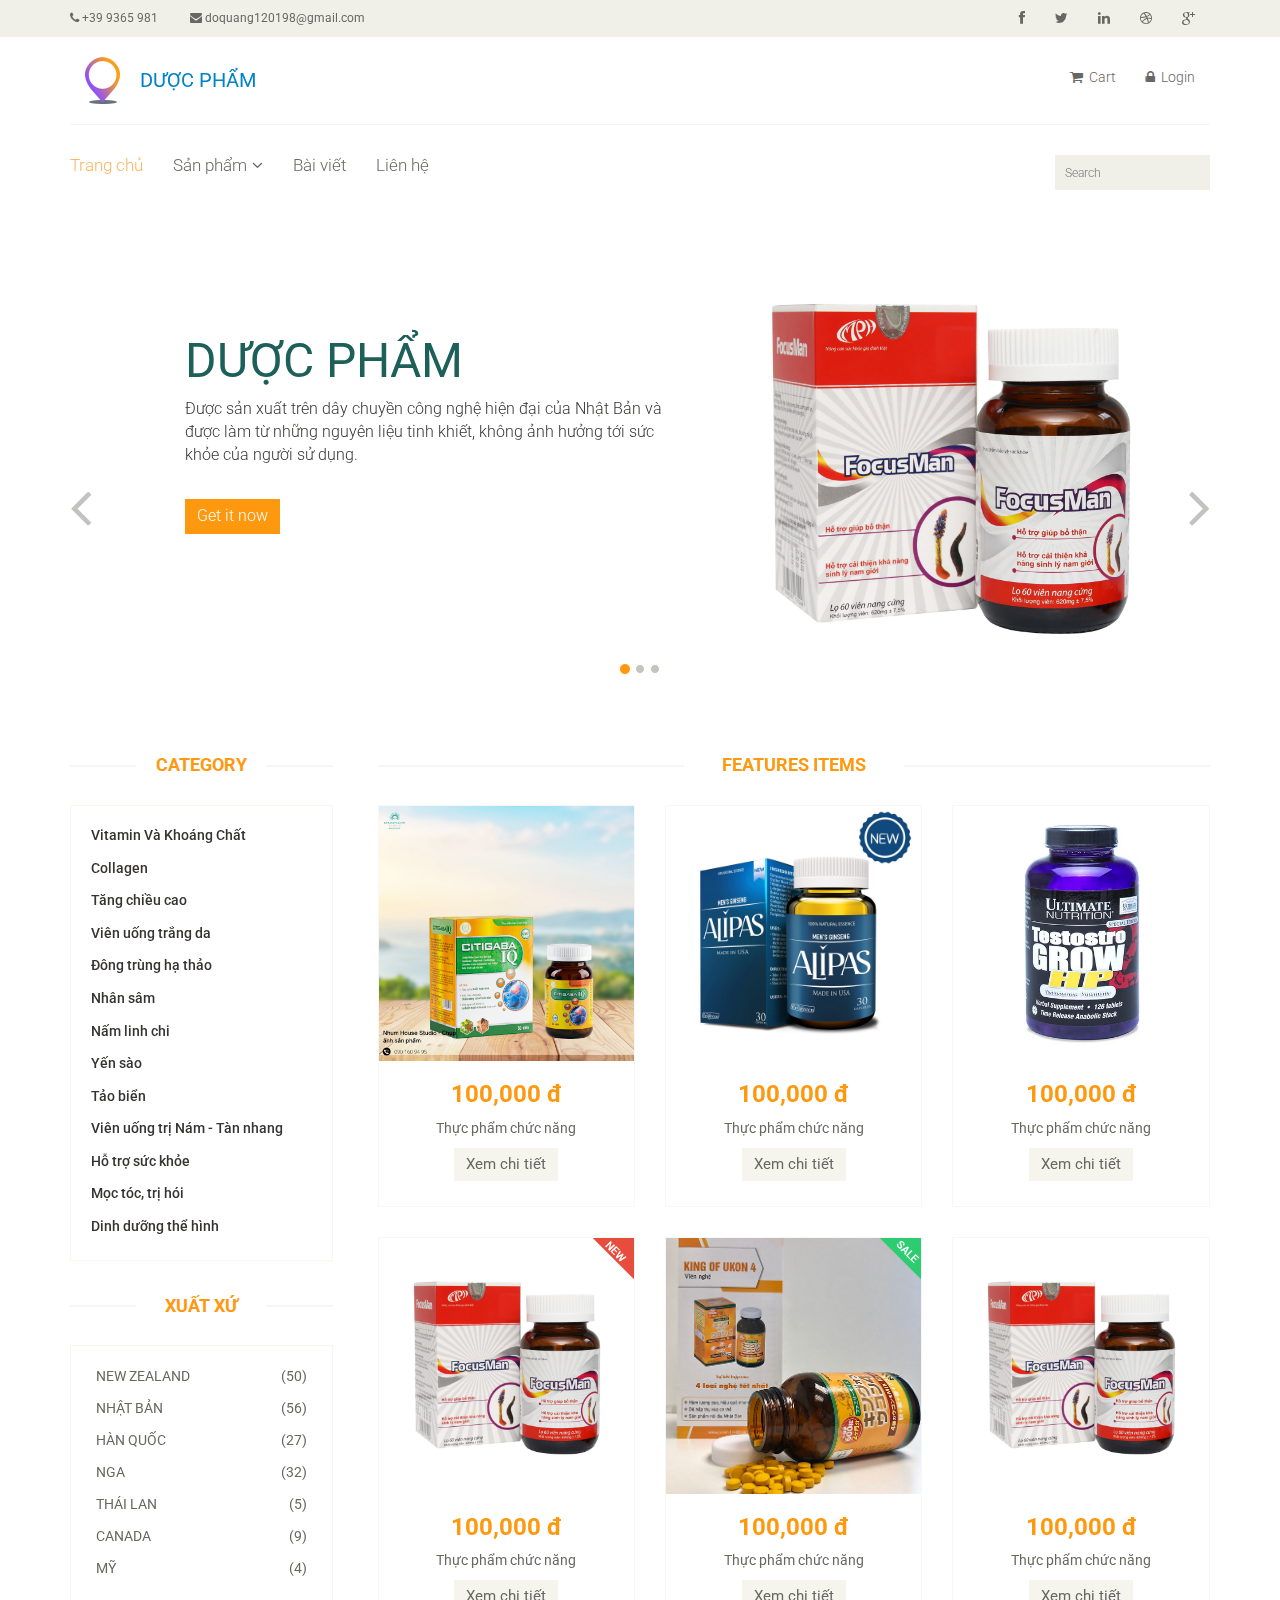
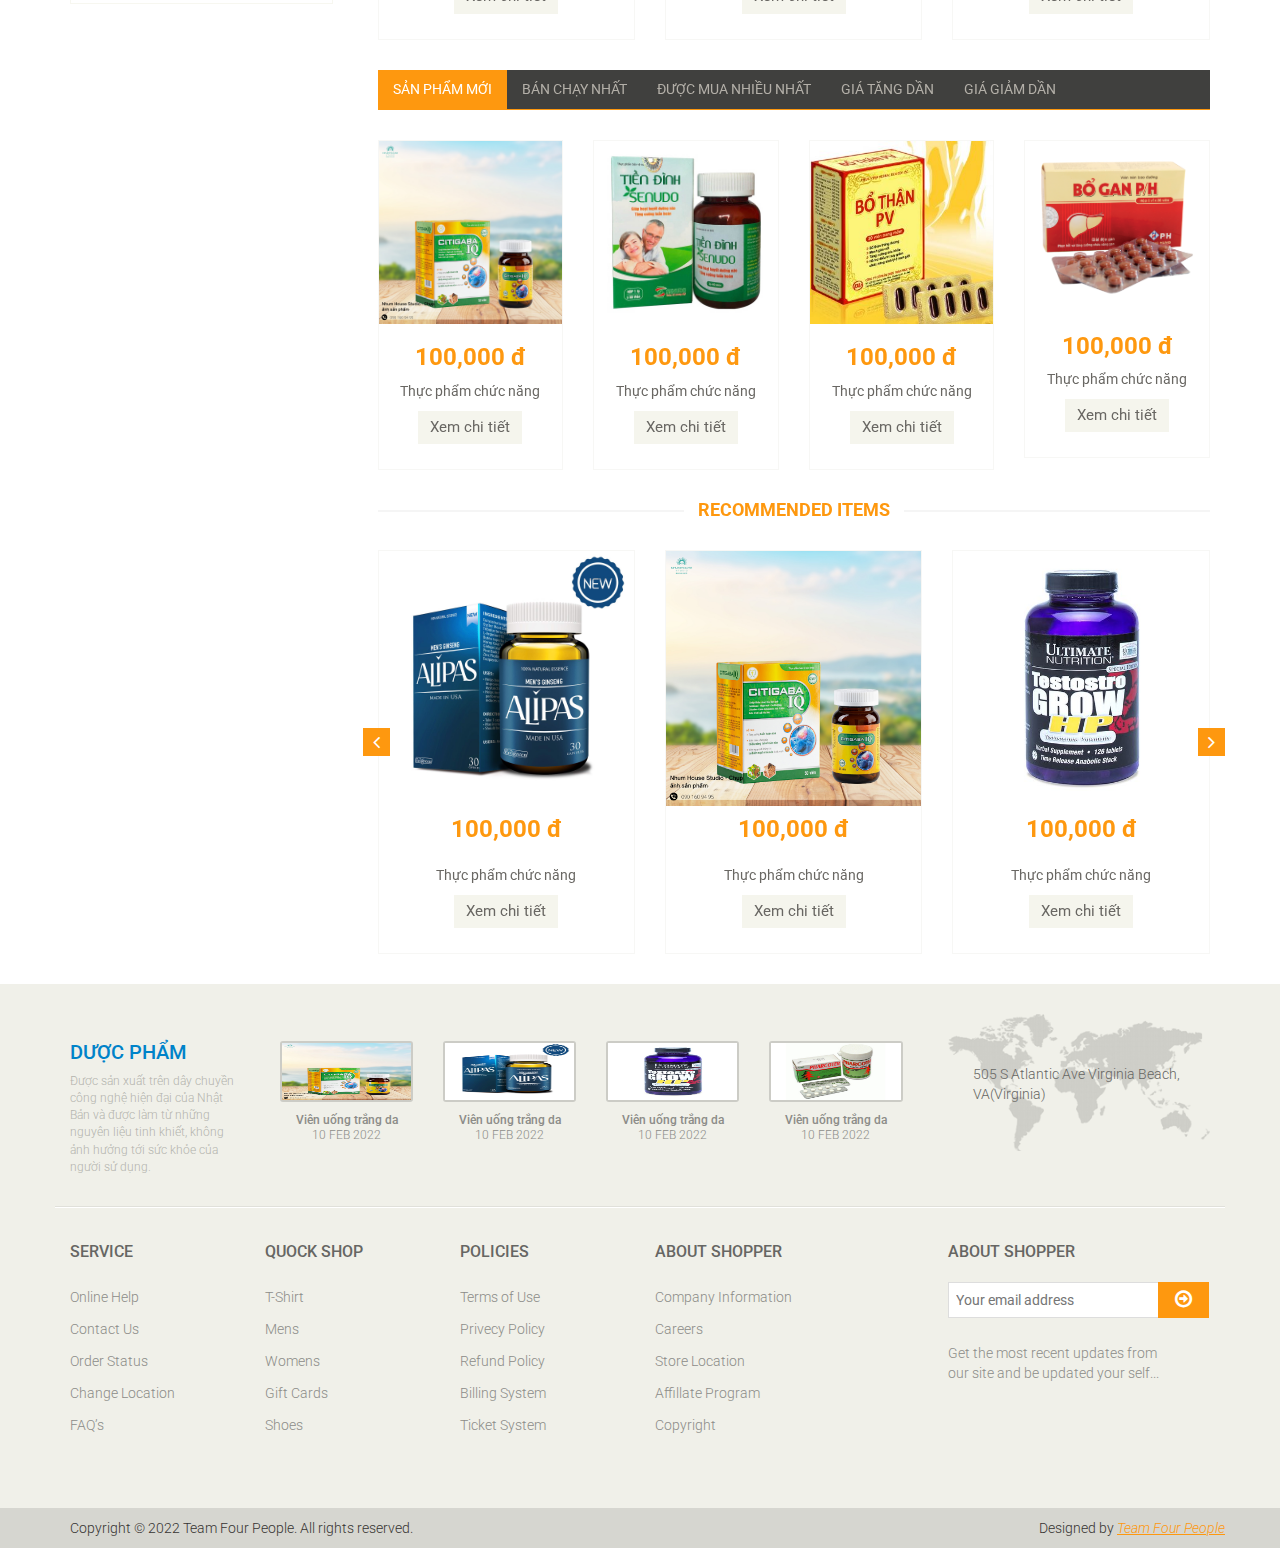
==== commit b4f59318: "ui" ====
--- a/index.html
+++ b/index.html
@@ -254,9 +254,6 @@
                                 </ul>
                             </div>
                         </div>
-                        <div class="shipping text-center">
-                            <img src="images/home/shipping.jpg" alt="" />
-                        </div>
                     </div>
                 </div>
                 <div class="col-sm-9 padding-right">
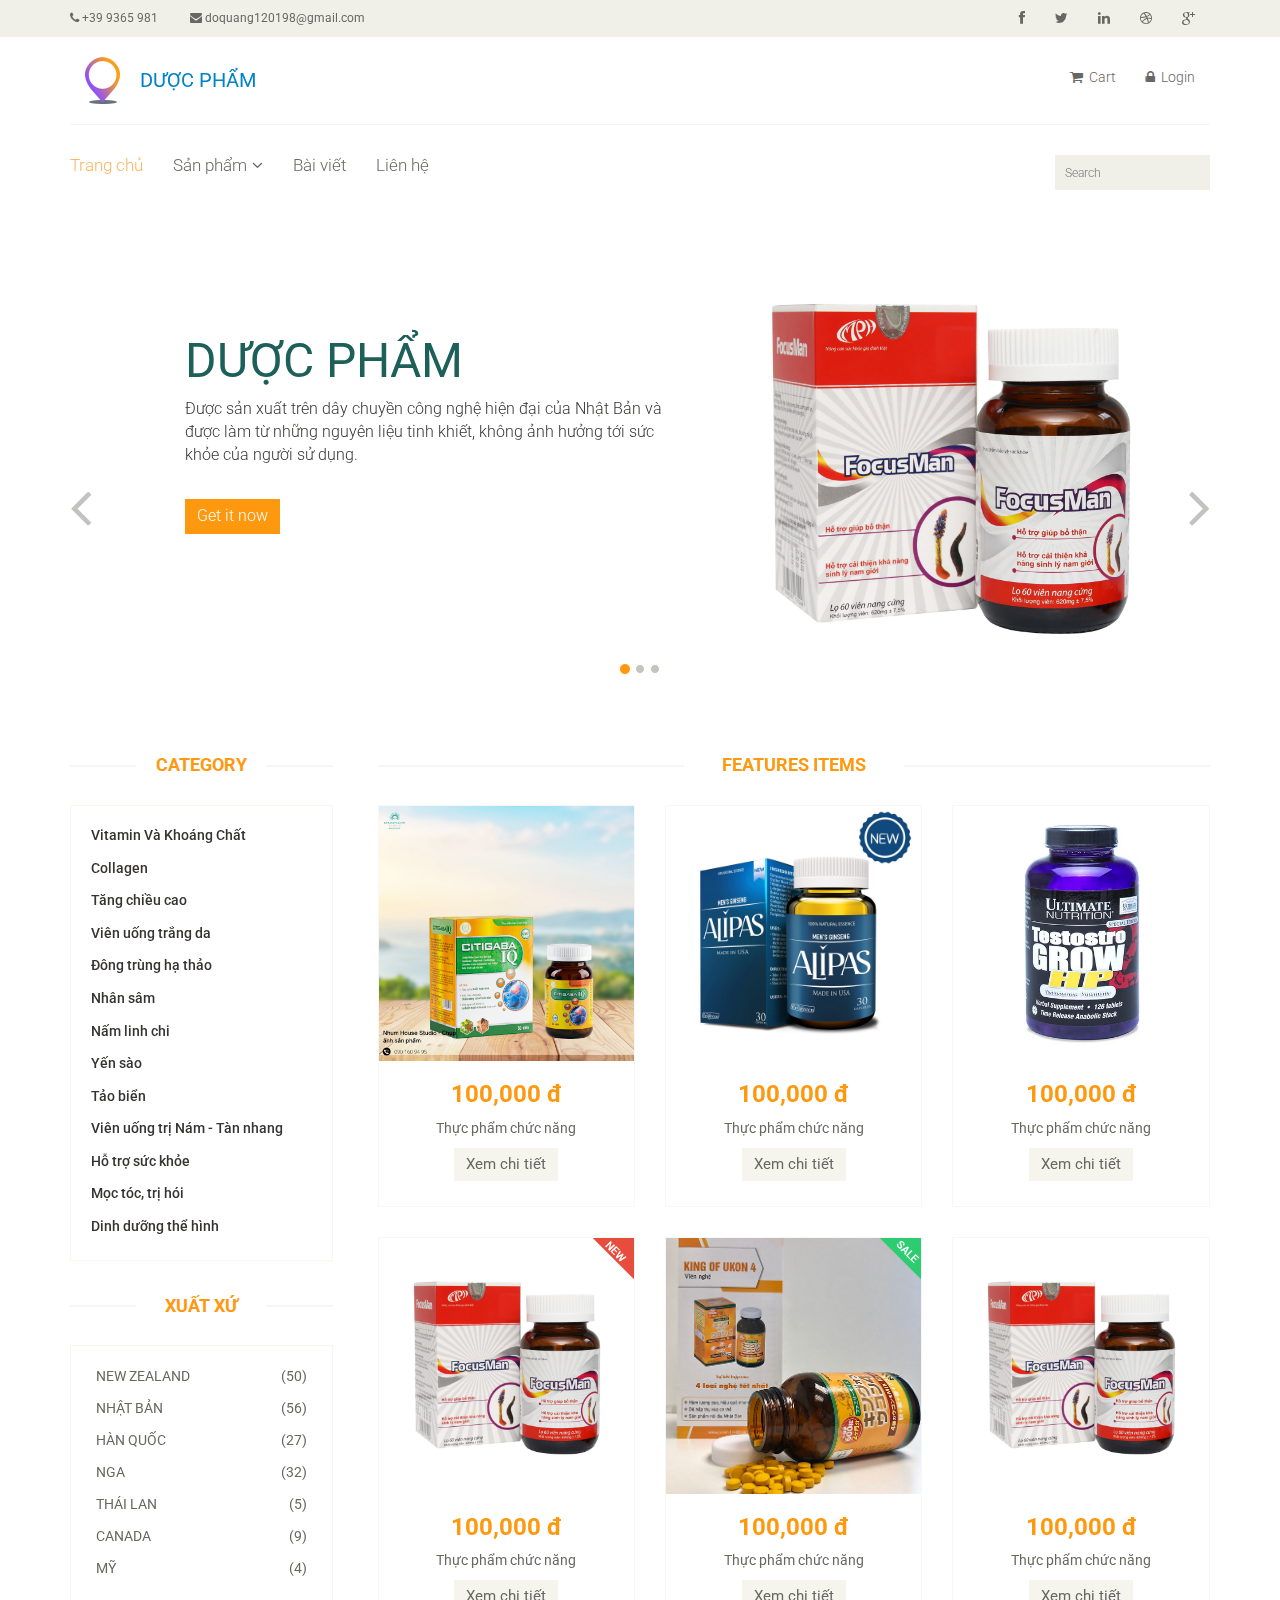
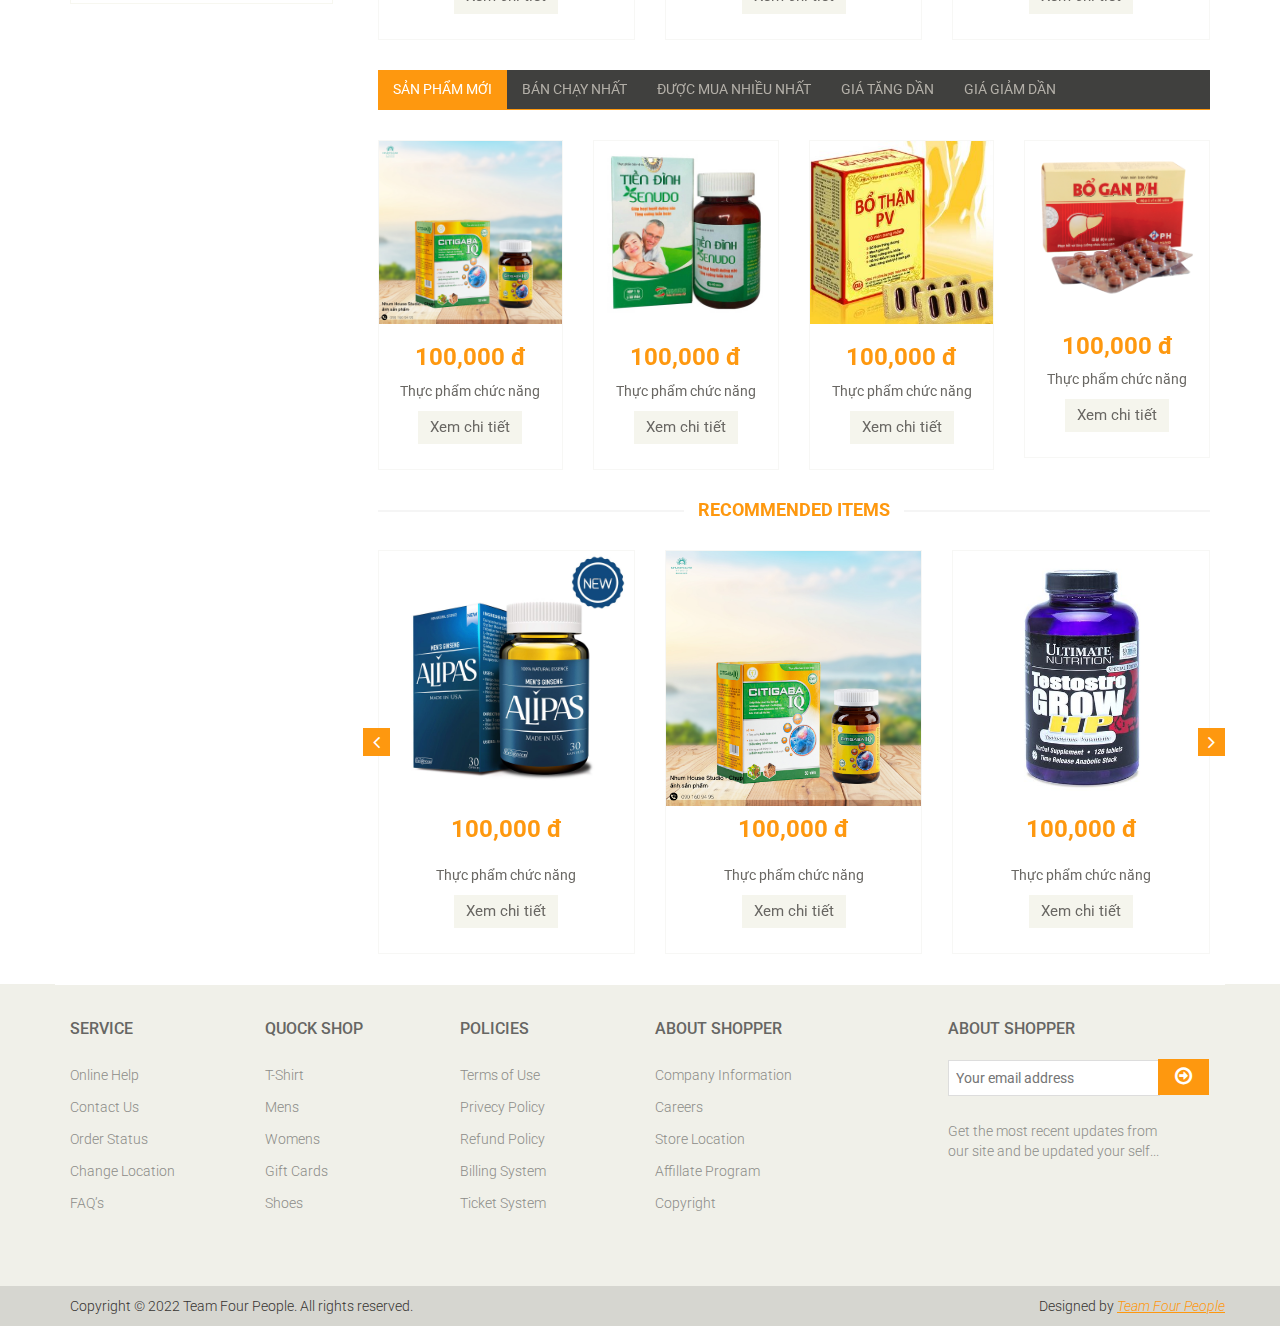
==== commit bff36b32: "ui" ====
--- a/index.html
+++ b/index.html
@@ -97,7 +97,7 @@
                                         <li><a href="#">Chi tiết sản phẩm</a></li>
                                     </ul>
                                 </li>
-                                <li><a href="#">Bài viết</a></li>
+                                <li><a href="blog.html">Bài viết</a></li>
                                 <li><a href="contact-us.html">Liên hệ</a></li>
                             </ul>
                         </div>
@@ -739,82 +739,6 @@
         </div>
     </section>
     <footer id="footer">
-        <div class="footer-top">
-            <div class="container">
-                <div class="row">
-                    <div class="col-sm-2">
-                        <div class="companyinfo">
-                            <h1 class="title-logo">dược phẩm</h1>
-                            <p>Được sản xuất trên dây chuyền công nghệ hiện đại của Nhật Bản và được làm từ những nguyên liệu tinh khiết, không ảnh hưởng tới sức khỏe của người sử dụng.</p>
-                        </div>
-                    </div>
-                    <div class="col-sm-7">
-                        <div class="col-sm-3">
-                            <div class="video-gallery text-center">
-                                <a href="#">
-                                    <div class="iframe-img">
-                                        <img src="images/home/product1.png" alt="" />
-                                    </div>
-                                    <div class="overlay-icon">
-                                        <i class="fa fa-play-circle-o"></i>
-                                    </div>
-                                </a>
-                                <p>Viên uống trắng da</p>
-                                <h2>10 Feb 2022</h2>
-                            </div>
-                        </div>
-                        <div class="col-sm-3">
-                            <div class="video-gallery text-center">
-                                <a href="#">
-                                    <div class="iframe-img">
-                                        <img src="images/home/product2.png" alt="" />
-                                    </div>
-                                    <div class="overlay-icon">
-                                        <i class="fa fa-play-circle-o"></i>
-                                    </div>
-                                </a>
-                                <p>Viên uống trắng da</p>
-                                <h2>10 Feb 2022</h2>
-                            </div>
-                        </div>
-                        <div class="col-sm-3">
-                            <div class="video-gallery text-center">
-                                <a href="#">
-                                    <div class="iframe-img">
-                                        <img src="images/home/product3.png" alt="" />
-                                    </div>
-                                    <div class="overlay-icon">
-                                        <i class="fa fa-play-circle-o"></i>
-                                    </div>
-                                </a>
-                                <p>Viên uống trắng da</p>
-                                <h2>10 Feb 2022</h2>
-                            </div>
-                        </div>
-                        <div class="col-sm-3">
-                            <div class="video-gallery text-center">
-                                <a href="#">
-                                    <div class="iframe-img">
-                                        <img src="images/home/product4.png" alt="" />
-                                    </div>
-                                    <div class="overlay-icon">
-                                        <i class="fa fa-play-circle-o"></i>
-                                    </div>
-                                </a>
-                                <p>Viên uống trắng da</p>
-                                <h2>10 Feb 2022</h2>
-                            </div>
-                        </div>
-                    </div>
-                    <div class="col-sm-3">
-                        <div class="address">
-                            <img src="images/home/map.png" alt="" />
-                            <p>505 S Atlantic Ave Virginia Beach, VA(Virginia)</p>
-                        </div>
-                    </div>
-                </div>
-            </div>
-        </div>
         <div class="footer-widget">
             <div class="container">
                 <div class="row">
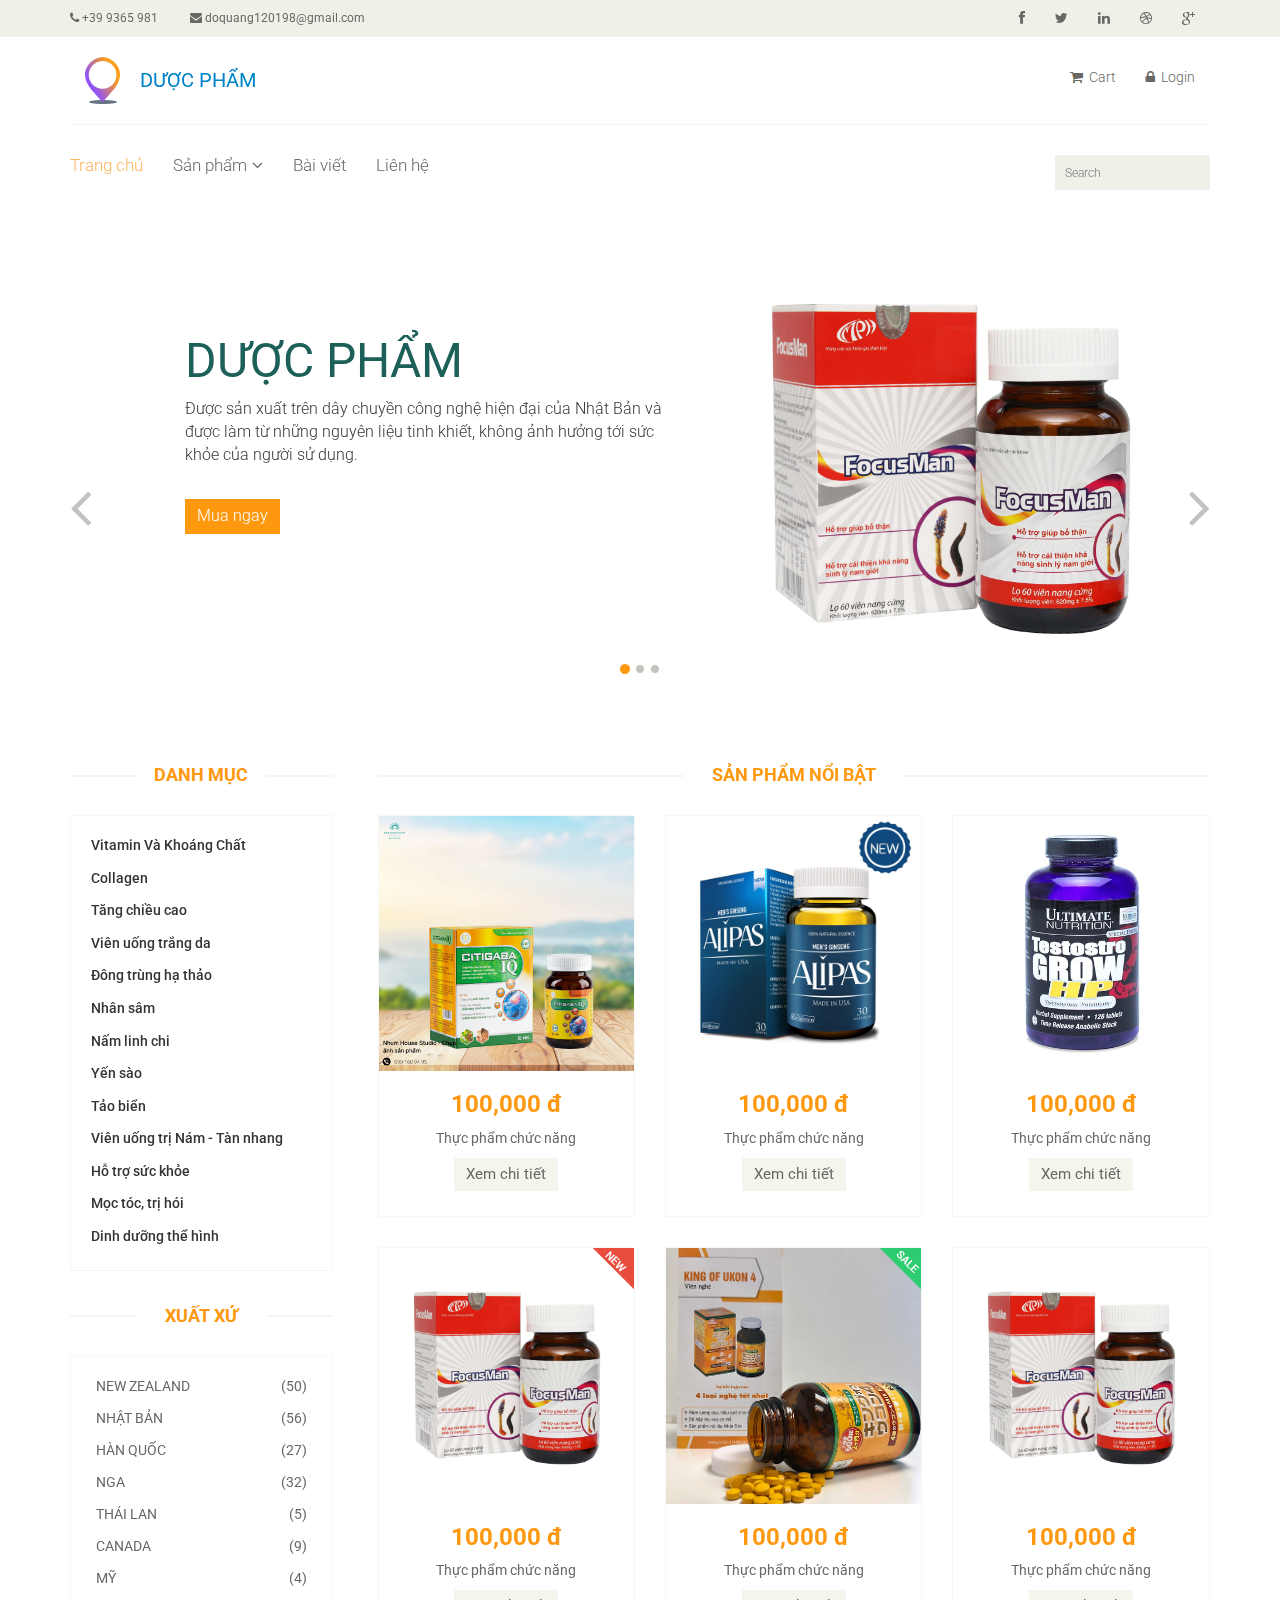
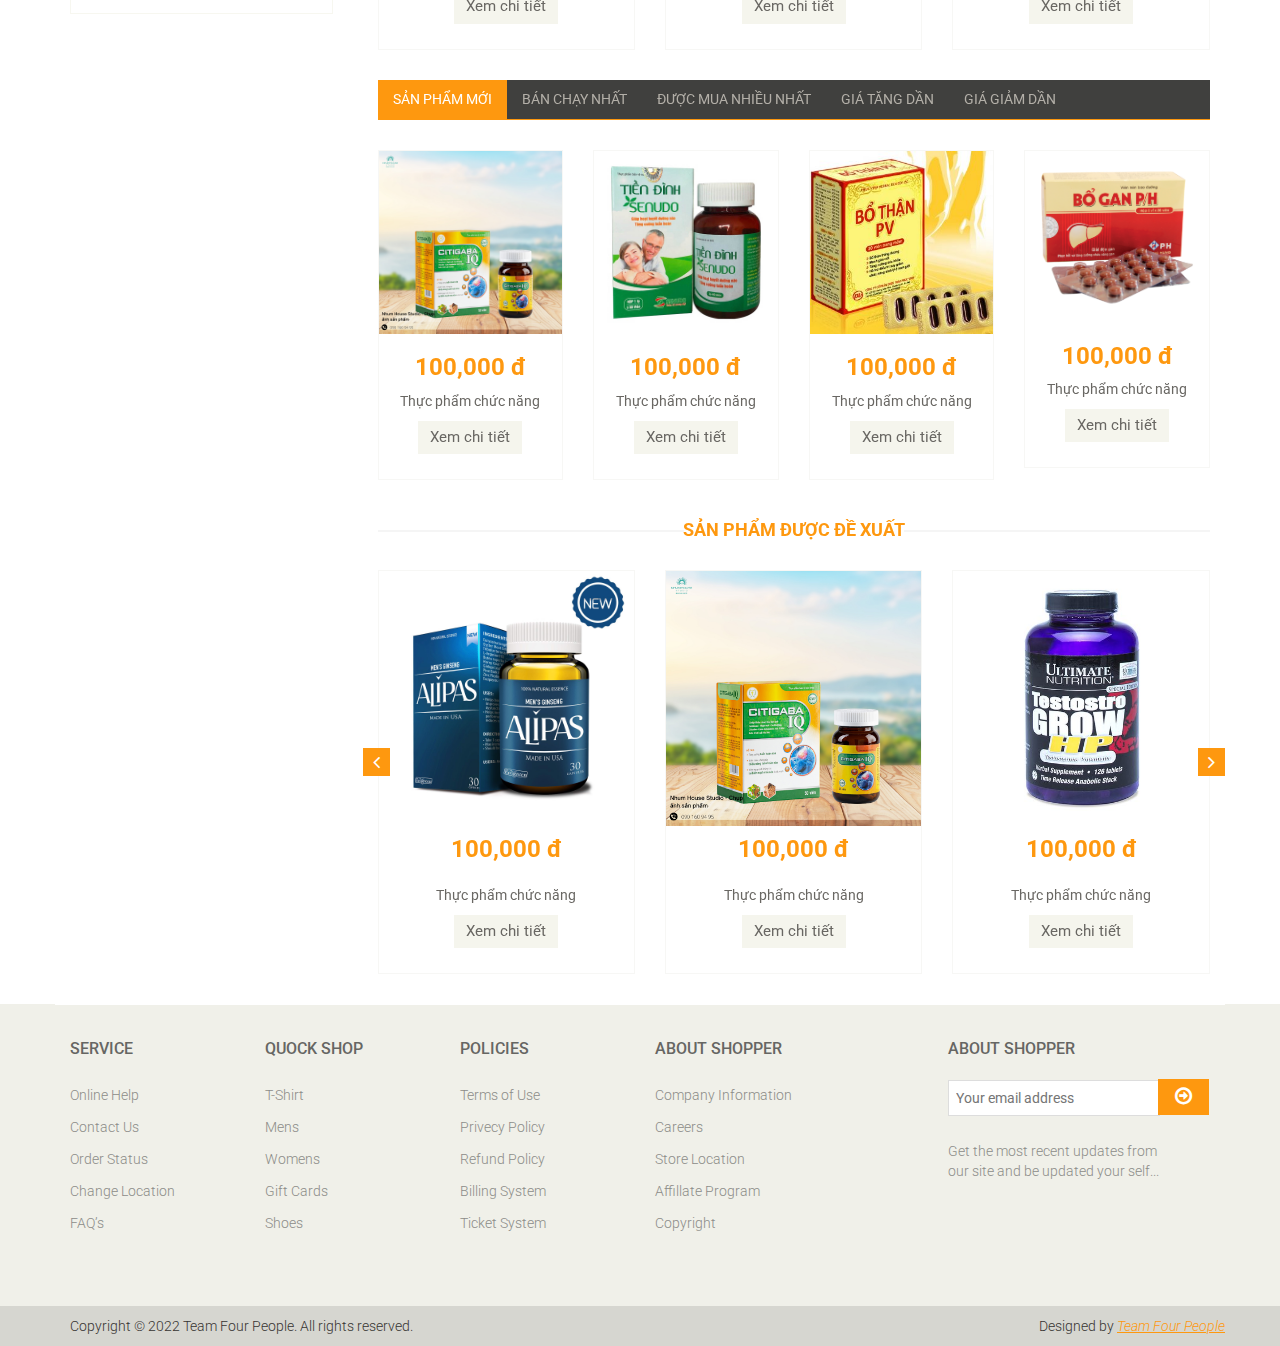
==== commit ebdc2a46: "up date code" ====
--- a/index.html
+++ b/index.html
@@ -126,7 +126,7 @@
                                 <div class="col-sm-6">
                                     <h1 class="title-logo">Dược Phẩm</h1>
                                     <p>Được sản xuất trên dây chuyền công nghệ hiện đại của Nhật Bản và được làm từ những nguyên liệu tinh khiết, không ảnh hưởng tới sức khỏe của người sử dụng.</p>
-                                    <button type="button" class="btn btn-default get">Get it now</button>
+                                    <button type="button" class="btn btn-default get">Mua ngay</button>
                                 </div>
                                 <div class="col-sm-6">
                                     <img src="images/home/product6.png" class="girl img-responsive" alt="" />
@@ -137,7 +137,7 @@
                                 <div class="col-sm-6">
                                     <h1 class="title-logo">Dược Phẩm</h1>
                                     <p>Được sản xuất trên dây chuyền công nghệ hiện đại của Nhật Bản và được làm từ những nguyên liệu tinh khiết, không ảnh hưởng tới sức khỏe của người sử dụng.</p>
-                                    <button type="button" class="btn btn-default get">Get it now</button>
+                                    <button type="button" class="btn btn-default get">Mua ngay</button>
                                 </div>
                                 <div class="col-sm-6">
                                     <img src="images/home/product3.png" class="girl img-responsive" alt="" />
@@ -148,7 +148,7 @@
                                 <div class="col-sm-6">
                                     <h1 class="title-logo">Dược Phẩm</h1>
                                     <p>Được sản xuất trên dây chuyền công nghệ hiện đại của Nhật Bản và được làm từ những nguyên liệu tinh khiết, không ảnh hưởng tới sức khỏe của người sử dụng.</p>
-                                    <button type="button" class="btn btn-default get">Get it now</button>
+                                    <button type="button" class="btn btn-default get">Mua ngay</button>
                                 </div>
                                 <div class="col-sm-6">
                                     <img src="images/home/product8.png" class="girl img-responsive" alt="" />
@@ -171,8 +171,8 @@
         <div class="container">
             <div class="row">
                 <div class="col-sm-3">
-                    <div class="left-sidebar">
-                        <h2>Category</h2>
+                    <div class="left-sidebar category-sliderbar">
+                        <h2>Danh mục</h2>
                         <div class="panel-group category-products" id="accordian">
                             <div class="panel panel-default">
                                 <div class="panel-heading">
@@ -258,7 +258,7 @@
                 </div>
                 <div class="col-sm-9 padding-right">
                     <div class="features_items">
-                        <h2 class="title text-center">Features Items</h2>
+                        <h2 class="title text-center">Sản phẩm nổi bật</h2>
                         <div class="col-sm-4">
                             <div class="product-image-wrapper">
                                 <div class="single-products">
@@ -644,7 +644,7 @@
                         </div>
                     </div>
                     <div class="recommended_items">
-                        <h2 class="title text-center">recommended items</h2>
+                        <h2 class="title text-center">sản phẩm được đề xuất</h2>
                         <div id="recommended-item-carousel" class="carousel slide" data-ride="carousel">
                             <div class="carousel-inner">
                                 <div class="item active">
--- a/css/main.css
+++ b/css/main.css
@@ -533,6 +533,9 @@
     padding-bottom: 20px;
     padding-top: 15px;
 }
+.category-sliderbar{
+    padding: 10px 0 0;
+}
 .left-sidebar h2,
 .brands_products h2 {
     color: #fe980f;
@@ -683,6 +686,7 @@
 }
 .features_items {
     overflow: hidden;
+    padding: 10px 0 0;
 }
 h2.title {
     color: #fe980f;
@@ -861,6 +865,7 @@
 }
 .recommended_items {
     overflow: hidden;
+    padding: 10px 0 0;
 }
 #recommended-item-carousel .carousel-inner .item {
     padding-left: 0;
@@ -1064,6 +1069,7 @@
     font-size: 15px;
     margin-bottom: 10px;
     margin-left: 20px;
+    margin-top: 10px;
 }
 .shop-details-tab {
     border: 1px solid #f7f7f0;
@@ -1273,8 +1279,8 @@
     border-style: solid;
     border-color: transparent transparent transparent #fe980f;
     position: absolute;
-    top: 11px;
-    left: 48px;
+    top: 9px;
+    left: 80px;
 }
 .breadcrumbs .breadcrumb > li + li:before {
     content: " ";
@@ -1282,6 +1288,18 @@
 #cart_items .cart_info {
     border: 1px solid #e6e4df;
     margin-bottom: 50px;
+}
+.tab_detail{
+    display: flex;
+    justify-content: center;
+    align-items: center;
+    margin: 50px 0;
+    font-size: 16px;
+    font-family: roboto, sans-serif;
+    color: #000;
+}
+.description-detail-product{
+    padding: 0 15px;
 }
 #cart_items .cart_info .cart_menu {
     background: #fe980f;
